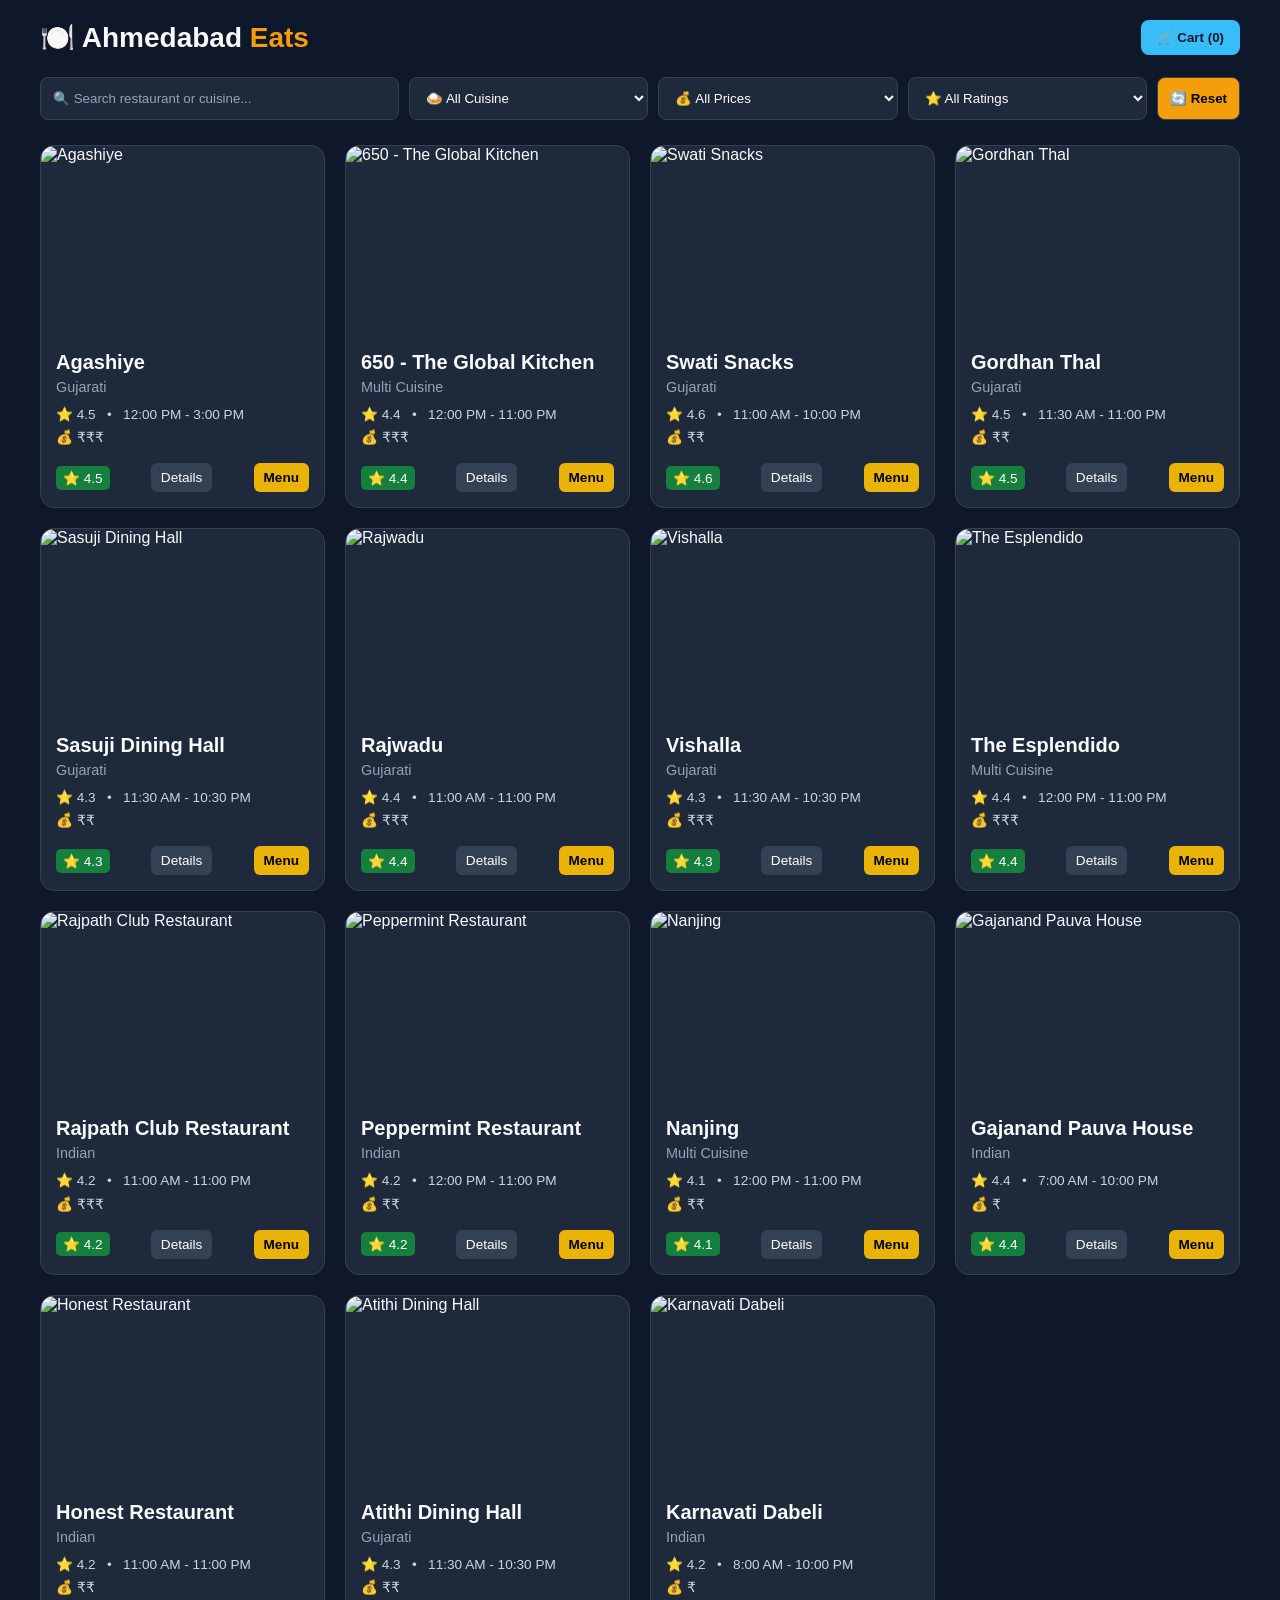
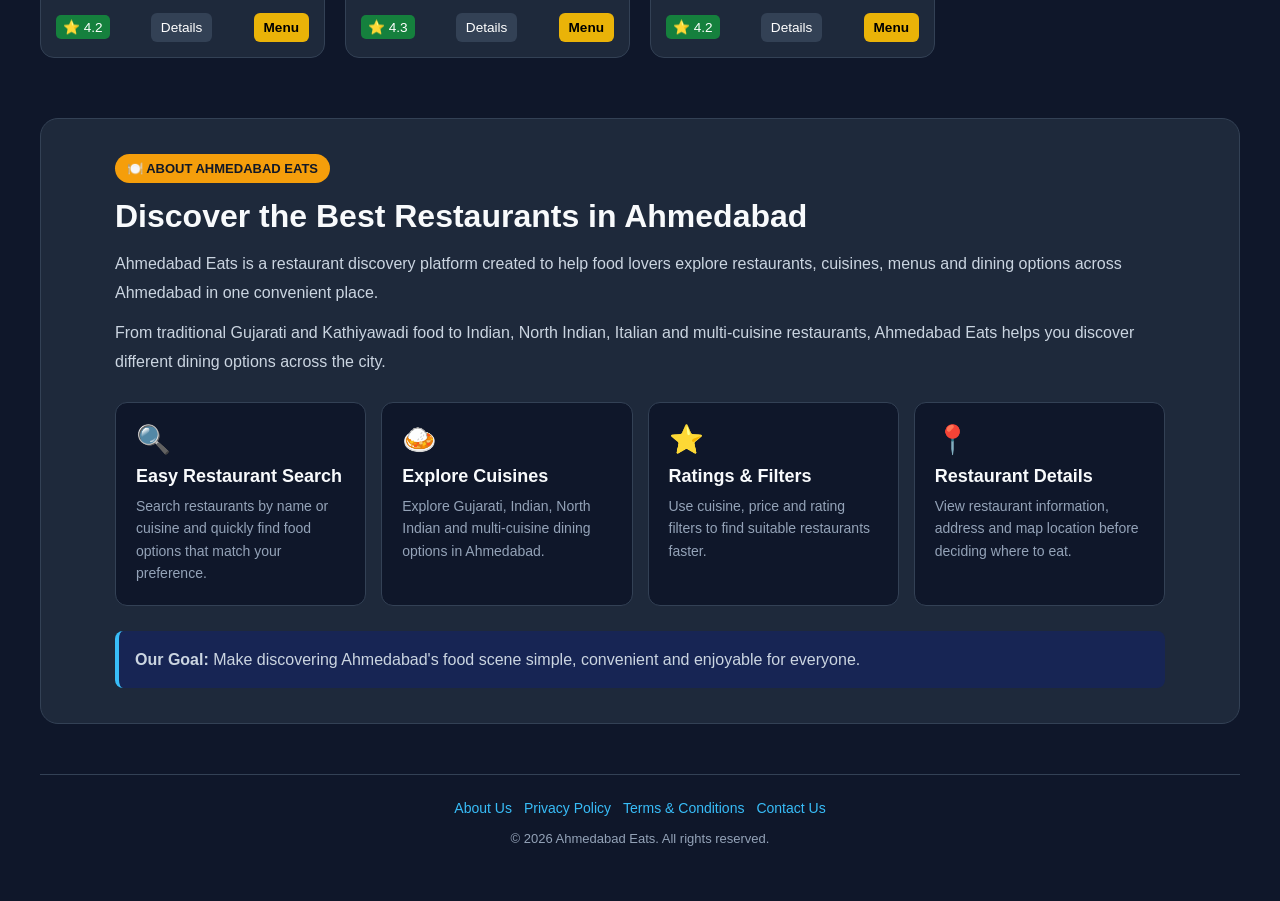
==== index.html @ 0b5f592f "Enhance footer styles and update filters in index.html Updated meta description tag and added footer" ====
<!DOCTYPE html>
<html lang="en">

<head>
<meta charset="UTF-8">
<meta name="viewport" content="width=device-width, initial-scale=1.0">

<title>Ahmedabad Eats - Best Restaurants in Ahmedabad</title>

<meta name="description"
content="Discover restaurants, cuisines, menus, ratings and dining places in Ahmedabad with Ahmedabad Eats.">

<style>

/* ==========================================
   GLOBAL
   ========================================== */

*{
  box-sizing:border-box;
  margin:0;
  padding:0;
  font-family:Arial,sans-serif;
}

body{
  background:#0f172a;
  color:#f8fafc;
  padding:20px;
  min-height:100vh;
}


/* ==========================================
   HEADER
   ========================================== */

header{
  max-width:1200px;
  margin:0 auto 22px;
  display:flex;
  justify-content:space-between;
  align-items:center;
  gap:15px;
}

.logo{
  font-size:28px;
  font-weight:bold;
}

.logo span{
  color:#f59e0b;
}

.cart-btn{
  background:#38bdf8;
  color:#0f172a;
  border:0;
  padding:10px 16px;
  border-radius:8px;
  cursor:pointer;
  font-weight:bold;
}


/* ==========================================
   FILTERS
   ========================================== */

.filters{
  max-width:1200px;
  margin:0 auto 25px;
  display:grid;
  grid-template-columns:1.5fr 1fr 1fr 1fr auto;
  gap:10px;
}

.filters input,
.filters select,
.filters button{
  padding:12px;
  border-radius:8px;
  border:1px solid #334155;
  background:#1e293b;
  color:#fff;
  outline:none;
}

.filters input::placeholder{
  color:#94a3b8;
}

.filters button{
  background:#f59e0b;
  color:#000;
  font-weight:bold;
  cursor:pointer;
}


/* ==========================================
   RESTAURANTS
   ========================================== */

#restaurant-list{
  max-width:1200px;
  margin:auto;
  display:grid;
  grid-template-columns:repeat(auto-fill,minmax(280px,1fr));
  gap:20px;
}

.card{
  background:#1e293b;
  border-radius:14px;
  overflow:hidden;
  border:1px solid #334155;
  transition:.25s;
}

.card:hover{
  transform:translateY(-4px);
  box-shadow:0 12px 25px rgba(0,0,0,.3);
}

.card img{
  width:100%;
  height:190px;
  object-fit:cover;
  display:block;
}

.card-info{
  padding:15px;
}

.card-info h2{
  margin-bottom:5px;
  font-size:20px;
}

.cuisine{
  color:#94a3b8;
  font-size:.9rem;
  margin:4px 0;
}

.details{
  color:#cbd5e1;
  font-size:.85rem;
  line-height:1.7;
  margin:8px 0 14px;
}

.card-bottom{
  display:flex;
  justify-content:space-between;
  align-items:center;
  gap:7px;
}

.rating{
  background:#15803d;
  color:#fff;
  padding:4px 7px;
  border-radius:5px;
  font-size:.85rem;
}

.btn-details,
.btn-menu{
  border:0;
  padding:7px 10px;
  border-radius:6px;
  cursor:pointer;
  font-size:.85rem;
}

.btn-details{
  background:#334155;
  color:#fff;
}

.btn-menu{
  background:#eab308;
  color:#000;
  font-weight:bold;
}


/* ==========================================
   ABOUT
   ========================================== */

.about-section{
  max-width:1200px;
  margin:60px auto 30px;
  padding:35px;
  background:#1e293b;
  border:1px solid #334155;
  border-radius:18px;
}

.about-content{
  max-width:1050px;
  margin:auto;
}

.about-badge{
  display:inline-block;
  background:#f59e0b;
  color:#111827;
  padding:7px 12px;
  border-radius:20px;
  font-size:13px;
  font-weight:bold;
  margin-bottom:15px;
}

.about-content h2{
  font-size:32px;
  margin-bottom:15px;
}

.about-content > p{
  color:#cbd5e1;
  line-height:1.8;
  margin-bottom:12px;
  font-size:16px;
}

.about-grid{
  display:grid;
  grid-template-columns:repeat(4,1fr);
  gap:15px;
  margin-top:25px;
}

.about-card{
  background:#0f172a;
  border:1px solid #334155;
  border-radius:12px;
  padding:20px;
}

.about-icon{
  font-size:28px;
  margin-bottom:10px;
}

.about-card h3{
  margin-bottom:8px;
  font-size:18px;
}

.about-card p{
  color:#94a3b8;
  font-size:14px;
  line-height:1.6;
}

.about-note{
  margin-top:25px;
  padding:16px;
  background:#172554;
  border-left:4px solid #38bdf8;
  border-radius:8px;
  color:#cbd5e1;
  line-height:1.6;
}


/* ==========================================
   FOOTER
   ========================================== */

.site-footer{
  max-width:1200px;
  margin:50px auto 10px;
  padding:25px 20px;
  text-align:center;
  border-top:1px solid #334155;
  color:#94a3b8;
}

.footer-links{
  display:flex;
  justify-content:center;
  flex-wrap:wrap;
  gap:12px;
  margin-bottom:15px;
}

.footer-links button{
  background:none;
  border:0;
  color:#38bdf8;
  cursor:pointer;
  font-size:14px;
}

.footer-links button:hover{
  color:#f59e0b;
  text-decoration:underline;
}

.site-footer p{
  font-size:13px;
}


/* ==========================================
   MODALS
   ========================================== */

.modal{
  display:none;
  position:fixed;
  inset:0;
  background:rgba(0,0,0,.75);
  justify-content:center;
  align-items:center;
  z-index:1000;
  padding:20px;
}

.modal-content{
  background:#1e293b;
  padding:20px;
  border-radius:12px;
  width:90%;
  max-width:520px;
  max-height:85vh;
  overflow-y:auto;
  position:relative;
  border:1px solid #334155;
}

.close-btn{
  position:absolute;
  top:10px;
  right:15px;
  background:none;
  border:0;
  color:#94a3b8;
  font-size:28px;
  cursor:pointer;
}

.menu-item{
  display:flex;
  justify-content:space-between;
  align-items:center;
  gap:10px;
  padding:12px 0;
  border-bottom:1px solid #334155;
}

.add-btn{
  background:#22c55e;
  border:0;
  color:#fff;
  padding:6px 12px;
  border-radius:5px;
  cursor:pointer;
}


/* ==========================================
   CART
   ========================================== */

.drawer{
  position:fixed;
  top:0;
  right:-350px;
  width:320px;
  height:100%;
  background:#1e293b;
  border-left:1px solid #334155;
  transition:.3s;
  padding:20px;
  display:flex;
  flex-direction:column;
  z-index:2000;
}

.drawer.active{
  right:0;
}

.cart-items{
  flex-grow:1;
  overflow-y:auto;
  margin:15px 0;
}

.cart-item-row{
  display:flex;
  justify-content:space-between;
  align-items:center;
  gap:10px;
  margin-bottom:10px;
  padding-bottom:10px;
  border-bottom:1px solid #334155;
}

.checkout-btn{
  background:#22c55e;
  color:#fff;
  border:0;
  padding:12px;
  width:100%;
  border-radius:8px;
  font-weight:bold;
  cursor:pointer;
}


/* ==========================================
   NO RESULTS
   ========================================== */

.no-results{
  grid-column:1/-1;
  text-align:center;
  padding:50px 20px;
  background:#1e293b;
  border-radius:14px;
  border:1px solid #334155;
}

.no-results h2{
  margin-bottom:8px;
}


/* ==========================================
   RESPONSIVE
   ========================================== */

@media(max-width:900px){

  .filters{
    grid-template-columns:1fr 1fr;
  }

  .about-grid{
    grid-template-columns:1fr 1fr;
  }

}

@media(max-width:600px){

  body{
    padding:12px;
  }

  header{
    align-items:flex-start;
  }

  .logo{
    font-size:22px;
  }

  .filters{
    grid-template-columns:1fr;
  }

  #restaurant-list{
    grid-template-columns:1fr;
  }

  .about-section{
    padding:22px 16px;
    margin-top:40px;
  }

  .about-grid{
    grid-template-columns:1fr;
  }

  .about-content h2{
    font-size:24px;
  }

  .drawer{
    width:90%;
  }

}

</style>
</head>


<body>


<!-- ==========================================
     HEADER
     ========================================== -->

<header>

  <div class="logo">
    🍽️ Ahmedabad <span>Eats</span>
  </div>

  <button class="cart-btn" onclick="toggleCart()">
    🛒 Cart (<span id="cart-count">0</span>)
  </button>

</header>


<!-- ==========================================
     SEARCH & FILTERS
     ========================================== -->

<div class="filters">

  <input
    id="search"
    type="text"
    placeholder="🔍 Search restaurant or cuisine..."
    oninput="applyFilters()"
  >

  <select id="cuisineFilter" onchange="applyFilters()">

    <option value="All">🍛 All Cuisine</option>
    <option value="Gujarati">Gujarati</option>
    <option value="Indian">Indian</option>
    <option value="North Indian">North Indian</option>
    <option value="Multi Cuisine">Multi Cuisine</option>

  </select>


  <select id="priceFilter" onchange="applyFilters()">

    <option value="All">💰 All Prices</option>
    <option value="₹">₹ Budget</option>
    <option value="₹₹">₹₹ Moderate</option>
    <option value="₹₹₹">₹₹₹ Premium</option>

  </select>


  <select id="ratingFilter" onchange="applyFilters()">

    <option value="All">⭐ All Ratings</option>
    <option value="4.5">4.5+ ⭐</option>
    <option value="4.0">4.0+ ⭐</option>
    <option value="3.5">3.5+ ⭐</option>

  </select>


  <button onclick="resetFilters()">
    🔄 Reset
  </button>

</div>


<!-- ==========================================
     RESTAURANT LIST
     ========================================== -->

<main id="restaurant-list"></main>


<!-- ==========================================
     ABOUT AHMEDABAD EATS
     ========================================== -->

<section class="about-section">

  <div class="about-content">

    <span class="about-badge">
      🍽️ ABOUT AHMEDABAD EATS
    </span>

    <h2>
      Discover the Best Restaurants in Ahmedabad
    </h2>

    <p>
      Ahmedabad Eats is a restaurant discovery platform created to help
      food lovers explore restaurants, cuisines, menus and dining options
      across Ahmedabad in one convenient place.
    </p>

    <p>
      From traditional Gujarati and Kathiyawadi food to Indian,
      North Indian, Italian and multi-cuisine restaurants, Ahmedabad Eats
      helps you discover different dining options across the city.
    </p>


    <div class="about-grid">

      <div class="about-card">
        <div class="about-icon">🔍</div>
        <h3>Easy Restaurant Search</h3>
        <p>
          Search restaurants by name or cuisine and quickly find
          food options that match your preference.
        </p>
      </div>


      <div class="about-card">
        <div class="about-icon">🍛</div>
        <h3>Explore Cuisines</h3>
        <p>
          Explore Gujarati, Indian, North Indian and multi-cuisine
          dining options in Ahmedabad.
        </p>
      </div>


      <div class="about-card">
        <div class="about-icon">⭐</div>
        <h3>Ratings & Filters</h3>
        <p>
          Use cuisine, price and rating filters to find suitable
          restaurants faster.
        </p>
      </div>


      <div class="about-card">
        <div class="about-icon">📍</div>
        <h3>Restaurant Details</h3>
        <p>
          View restaurant information, address and map location
          before deciding where to eat.
        </p>
      </div>

    </div>


    <div class="about-note">

      <strong>Our Goal:</strong>

      Make discovering Ahmedabad's food scene simple,
      convenient and enjoyable for everyone.

    </div>

  </div>

</section>


<!-- ==========================================
     FOOTER
     ========================================== -->

<footer class="site-footer">

  <div class="footer-links">

    <button onclick="openLegal('about')">
      About Us
    </button>

    <button onclick="openLegal('privacy')">
      Privacy Policy
    </button>

    <button onclick="openLegal('terms')">
      Terms & Conditions
    </button>

    <button onclick="openLegal('contact')">
      Contact Us
    </button>

  </div>

  <p>
    © 2026 Ahmedabad Eats. All rights reserved.
  </p>

</footer>


<!-- ==========================================
     LEGAL MODAL
     ========================================== -->

<div id="legal-modal" class="modal">

  <div class="modal-content">

    <button
      class="close-btn"
      onclick="closeLegal()"
    >
      &times;
    </button>

    <div id="legal-content"></div>

  </div>

</div>


<!-- ==========================================
     MENU MODAL
     ========================================== -->

<div id="menu-modal" class="modal">

  <div class="modal-content">

    <button
      class="close-btn"
      onclick="closeMenu()"
    >
      &times;
    </button>

    <h2 id="modal-rest-name">
      Menu
    </h2>

    <hr style="border-color:#334155;margin:12px 0">

    <div id="modal-menu-items"></div>

  </div>

</div>


<!-- ==========================================
     DETAILS MODAL
     ========================================== -->

<div id="details-modal" class="modal">

  <div class="modal-content">

    <button
      class="close-btn"
      onclick="closeDetails()"
    >
      &times;
    </button>

    <h2 id="detail-rest-name">
      Restaurant Details
    </h2>

    <p
      id="detail-rest-address"
      style="margin-top:12px;color:#cbd5e1"
    ></p>

    <p
      id="detail-rest-phone"
      style="margin:8px 0 15px;color:#cbd5e1"
    ></p>

    <iframe
      id="detail-rest-map"
      width="100%"
      height="200"
      style="border:0;border-radius:8px"
      loading="lazy"
    ></iframe>

  </div>

</div>


<!-- ==========================================
     CART DRAWER
     ========================================== -->

<div id="cart-drawer" class="drawer">

  <div
    style="
      display:flex;
      justify-content:space-between;
      align-items:center
    "
  >

    <h2>Your Cart</h2>

    <button
      class="close-btn"
      style="position:static"
      onclick="toggleCart()"
    >
      &times;
    </button>

  </div>


  <div id="cart-items" class="cart-items">

    <p>
      Your cart is empty.
    </p>

  </div>


  <div
    style="
      margin-bottom:15px;
      font-size:1.1rem
    "
  >

    <strong>
      Total: ₹<span id="cart-total">0</span>
    </strong>

  </div>


  <button
    class="checkout-btn"
    onclick="checkout()"
  >
    Checkout
  </button>

</div>


<script>


// ==========================================
// RESTAURANT DATA
// ==========================================

const restaurants = [

{
  id:1,
  name:"Agashiye",
  cuisine:"Gujarati",
  rating:4.5,
  time:"12:00 PM - 3:00 PM",
  price:"₹₹₹",
  address:"The House of MG, Ahmedabad, Gujarat",
  phone:"",
  image:"https://images.unsplash.com/photo-1601050690597-df0568f70950?auto=format&fit=crop&w=900&q=80",
  menu:[
    ["Gujarati Thali",450],
    ["Khaman",120],
    ["Fafda Jalebi",150],
    ["Shrikhand",120]
  ]
},

{
  id:2,
  name:"650 - The Global Kitchen",
  cuisine:"Multi Cuisine",
  rating:4.4,
  time:"12:00 PM - 11:00 PM",
  price:"₹₹₹",
  address:"Ahmedabad, Gujarat",
  phone:"",
  image:"https://images.unsplash.com/photo-1515003197210-e0cd71810b5f?auto=format&fit=crop&w=900&q=80",
  menu:[
    ["Paneer Tikka",280],
    ["Pasta",320],
    ["Pizza",350],
    ["Brownie",180]
  ]
},

{
  id:3,
  name:"Swati Snacks",
  cuisine:"Gujarati",
  rating:4.6,
  time:"11:00 AM - 10:00 PM",
  price:"₹₹",
  address:"Ahmedabad, Gujarat",
  phone:"",
  image:"https://images.unsplash.com/photo-1601050690117-94f5f6fa8bd7?auto=format&fit=crop&w=900&q=80",
  menu:[
    ["Panki",160],
    ["Handvo",180],
    ["Pav Bhaji",220],
    ["Shrikhand",120]
  ]
},

{
  id:4,
  name:"Gordhan Thal",
  cuisine:"Gujarati",
  rating:4.5,
  time:"11:30 AM - 11:00 PM",
  price:"₹₹",
  address:"Ahmedabad, Gujarat",
  phone:"",
  image:"https://images.unsplash.com/photo-1546833999-b9f581a1996d?auto=format&fit=crop&w=900&q=80",
  menu:[
    ["Gujarati Thali",350],
    ["Dal Dhokli",180],
    ["Kadhi",150],
    ["Basundi",160]
  ]
},

{
  id:5,
  name:"Sasuji Dining Hall",
  cuisine:"Gujarati",
  rating:4.3,
  time:"11:30 AM - 10:30 PM",
  price:"₹₹",
  address:"Ahmedabad, Gujarat",
  phone:"",
  image:"https://images.unsplash.com/photo-1601050690597-df0568f70950?auto=format&fit=crop&w=900&q=80",
  menu:[
    ["Gujarati Thali",300],
    ["Khichdi",160],
    ["Farsan",120],
    ["Sweet Dish",100]
  ]
},

{
  id:6,
  name:"Rajwadu",
  cuisine:"Gujarati",
  rating:4.4,
  time:"11:00 AM - 11:00 PM",
  price:"₹₹₹",
  address:"Ahmedabad, Gujarat",
  phone:"",
  image:"https://images.unsplash.com/photo-1547592180-85f173990554?auto=format&fit=crop&w=900&q=80",
  menu:[
    ["Royal Gujarati Thali",450],
    ["Kathiyawadi Thali",400],
    ["Bajra Rotla",160],
    ["Chaas",70]
  ]
},

{
  id:7,
  name:"Vishalla",
  cuisine:"Gujarati",
  rating:4.3,
  time:"11:30 AM - 10:30 PM",
  price:"₹₹₹",
  address:"Ahmedabad, Gujarat",
  phone:"",
  image:"https://images.unsplash.com/photo-1601050690117-94f5f6fa8bd7?auto=format&fit=crop&w=900&q=80",
  menu:[
    ["Traditional Thali",400],
    ["Rotla",120],
    ["Sev Tameta",180],
    ["Chaas",70]
  ]
},

{
  id:8,
  name:"The Esplendido",
  cuisine:"Multi Cuisine",
  rating:4.4,
  time:"12:00 PM - 11:00 PM",
  price:"₹₹₹",
  address:"Ahmedabad, Gujarat",
  phone:"",
  image:"https://images.unsplash.com/photo-1517248135467-4c7edcad34c4?auto=format&fit=crop&w=900&q=80",
  menu:[
    ["Paneer Tikka",300],
    ["Biryani",350],
    ["Pasta",320],
    ["Dessert",180]
  ]
},

{
  id:9,
  name:"Rajpath Club Restaurant",
  cuisine:"Indian",
  rating:4.2,
  time:"11:00 AM - 11:00 PM",
  price:"₹₹₹",
  address:"Ahmedabad, Gujarat",
  phone:"",
  image:"https://images.unsplash.com/photo-1552566626-52f8b828add9?auto=format&fit=crop&w=900&q=80",
  menu:[
    ["Butter Paneer",280],
    ["Veg Biryani",260],
    ["Tandoori Roti",45],
    ["Dal Makhani",220]
  ]
},

{
  id:10,
  name:"Peppermint Restaurant",
  cuisine:"Indian",
  rating:4.2,
  time:"12:00 PM - 11:00 PM",
  price:"₹₹",
  address:"Ahmedabad, Gujarat",
  phone:"",
  image:"https://images.unsplash.com/photo-1517248135467-4c7edcad34c4?auto=format&fit=crop&w=900&q=80",
  menu:[
    ["Paneer Butter Masala",280],
    ["Veg Biryani",250],
    ["Naan",60],
    ["Lassi",100]
  ]
},

{
  id:11,
  name:"Nanjing",
  cuisine:"Multi Cuisine",
  rating:4.1,
  time:"12:00 PM - 11:00 PM",
  price:"₹₹",
  address:"Ahmedabad, Gujarat",
  phone:"",
  image:"https://images.unsplash.com/photo-1552566626-52f8b828add9?auto=format&fit=crop&w=900&q=80",
  menu:[
    ["Noodles",220],
    ["Manchurian",230],
    ["Fried Rice",220],
    ["Spring Rolls",180]
  ]
},

{
  id:12,
  name:"Gajanand Pauva House",
  cuisine:"Indian",
  rating:4.4,
  time:"7:00 AM - 10:00 PM",
  price:"₹",
  address:"Ahmedabad, Gujarat",
  phone:"",
  image:"https://images.unsplash.com/photo-1601050690117-94f5f6fa8bd7?auto=format&fit=crop&w=900&q=80",
  menu:[
    ["Poha",60],
    ["Masala Poha",80],
    ["Tea",30],
    ["Jalebi",70]
  ]
},

{
  id:13,
  name:"Honest Restaurant",
  cuisine:"Indian",
  rating:4.2,
  time:"11:00 AM - 11:00 PM",
  price:"₹₹",
  address:"Ahmedabad, Gujarat",
  phone:"",
  image:"https://images.unsplash.com/photo-1601050690597-df0568f70950?auto=format&fit=crop&w=900&q=80",
  menu:[
    ["Pav Bhaji",180],
    ["Pulav",220],
    ["Masala Dosa",170],
    ["Pizza",280]
  ]
},

{
  id:14,
  name:"Atithi Dining Hall",
  cuisine:"Gujarati",
  rating:4.3,
  time:"11:30 AM - 10:30 PM",
  price:"₹₹",
  address:"Ahmedabad, Gujarat",
  phone:"",
  image:"https://images.unsplash.com/photo-1547592180-85f173990554?auto=format&fit=crop&w=900&q=80",
  menu:[
    ["Gujarati Thali",320],
    ["Dal Dhokli",170],
    ["Farsan",120],
    ["Shrikhand",120]
  ]
},

{
  id:15,
  name:"Karnavati Dabeli",
  cuisine:"Indian",
  rating:4.2,
  time:"8:00 AM - 10:00 PM",
  price:"₹",
  address:"Ahmedabad, Gujarat",
  phone:"",
  image:"https://images.unsplash.com/photo-1601050690117-94f5f6fa8bd7?auto=format&fit=crop&w=900&q=80",
  menu:[
    ["Dabeli",50],
    ["Cheese Dabeli",80],
    ["Vada Pav",60],
    ["Cold Drink",50]
  ]
}

];


let cart=[];


// ==========================================
// DISPLAY RESTAURANTS
// ==========================================

function displayRestaurants(data){

  const list=document.getElementById("restaurant-list");

  list.innerHTML="";

  if(!data.length){

    list.innerHTML=`
      <div class="no-results">
        <h2>😔 No restaurant found</h2>
        <p>Try changing your search or filters.</p>
      </div>
    `;

    return;
  }

  data.forEach(rest=>{

    const card=document.createElement("div");

    card.className="card";

    card.innerHTML=`

      <img
        src="${rest.image}"
        alt="${rest.name}"
        loading="lazy"
      >

      <div class="card-info">

        <h2>${rest.name}</h2>

        <div class="cuisine">
          ${rest.cuisine}
        </div>

        <div class="details">

          ⭐ ${rest.rating}
          &nbsp; • &nbsp;
          ${rest.time}

          <br>

          💰 ${rest.price}

        </div>

        <div class="card-bottom">

          <span class="rating">
            ⭐ ${rest.rating}
          </span>

          <button
            class="btn-details"
            onclick="showDetails(${rest.id})"
          >
            Details
          </button>

          <button
            class="btn-menu"
            onclick="showMenu(${rest.id})"
          >
            Menu
          </button>

        </div>

      </div>
    `;

    list.appendChild(card);

  });

}


// ==========================================
// FILTERS
// ==========================================

function applyFilters(){

  const search=
    document.getElementById("search")
    .value
    .toLowerCase()
    .trim();

  const cuisine=
    document.getElementById("cuisineFilter").value;

  const price=
    document.getElementById("priceFilter").value;

  const rating=
    document.getElementById("ratingFilter").value;

  const minRating=
    rating==="All"
      ? 0
      : parseFloat(rating);

  const filtered=restaurants.filter(r=>{

    const searchMatch=
      !search ||
      r.name.toLowerCase().includes(search) ||
      r.cuisine.toLowerCase().includes(search);

    const cuisineMatch=
      cuisine==="All" ||
      r.cuisine===cuisine;

    const priceMatch=
      price==="All" ||
      r.price===price;

    const ratingMatch=
      r.rating>=minRating;

    return(
      searchMatch &&
      cuisineMatch &&
      priceMatch &&
      ratingMatch
    );

  });

  displayRestaurants(filtered);

}


// ==========================================
// RESET
// ==========================================

function resetFilters(){

  document.getElementById("search").value="";
  document.getElementById("cuisineFilter").value="All";
  document.getElementById("priceFilter").value="All";
  document.getElementById("ratingFilter").value="All";

  displayRestaurants(restaurants);

}


// ==========================================
// MENU
// ==========================================

function showMenu(id){

  const r=restaurants.find(x=>x.id===id);

  if(!r)return;

  document.getElementById("modal-rest-name").textContent=
    r.name+" Menu";

  const box=document.getElementById("modal-menu-items");

  box.innerHTML="";

  r.menu.forEach(([name,price])=>{

    const row=document.createElement("div");

    row.className="menu-item";

    row.innerHTML=`

      <div>

        <strong>${name}</strong>

        <br>

        <span style="color:#94a3b8">
          ₹${price}
        </span>

      </div>

      <button
        class="add-btn"
        onclick='addToCart(
          ${JSON.stringify(r.name)},
          ${JSON.stringify(name)},
          ${price}
        )'
      >
        + Add
      </button>

    `;

    box.appendChild(row);

  });

  document.getElementById("menu-modal").style.display="flex";

}


function closeMenu(){

  document.getElementById("menu-modal").style.display="none";

}


// ==========================================
// DETAILS
// ==========================================

function showDetails(id){

  const r=restaurants.find(x=>x.id===id);

  if(!r)return;

  document.getElementById("detail-rest-name").textContent=r.name;

  document.getElementById("detail-rest-address").textContent=
    "📍 "+r.address;

  document.getElementById("detail-rest-phone").textContent=
    r.phone
      ? "📞 "+r.phone
      : "📞 Contact details coming soon";

  document.getElementById("detail-rest-map").src=
    "https://www.google.com/maps?q="+
    encodeURIComponent(r.name+", Ahmedabad")+
    "&output=embed";

  document.getElementById("details-modal").style.display="flex";

}


function closeDetails(){

  document.getElementById("details-modal").style.display="none";

}


// ==========================================
// CART
// ==========================================

function addToCart(restaurant,item,price){

  cart.push({
    restaurant,
    item,
    price
  });

  updateCart();

}


function updateCart(){

  document.getElementById("cart-count").textContent=cart.length;

  const box=document.getElementById("cart-items");

  if(!cart.length){

    box.innerHTML="<p>Your cart is empty.</p>";

    document.getElementById("cart-total").textContent="0";

    return;
  }

  box.innerHTML="";

  let total=0;

  cart.forEach((x,i)=>{

    total+=x.price;

    const row=document.createElement("div");

    row.className="cart-item-row";

    row.innerHTML=`

      <div>

        <strong>${x.item}</strong>

        <br>

        <small>${x.restaurant}</small>

        <br>

        ₹${x.price}

      </div>

      <button
        onclick="removeFromCart(${i})"
        style="
          background:#ef4444;
          border:0;
          color:#fff;
          padding:5px 8px;
          border-radius:5px;
          cursor:pointer;
        "
      >
        X
      </button>

    `;

    box.appendChild(row);

  });

  document.getElementById("cart-total").textContent=total;

}


function removeFromCart(i){

  cart.splice(i,1);

  updateCart();

}


function toggleCart(){

  document.getElementById("cart-drawer")
    .classList.toggle("active");

}


function checkout(){

  if(!cart.length){

    alert("Your cart is empty.");

    return;
  }

  alert(
    "Checkout system is ready for payment/order integration."
  );

}


// ==========================================
// LEGAL PAGES
// ==========================================

function openLegal(type){

  const content=
    document.getElementById("legal-content");


  if(type==="about"){

    content.innerHTML=`

      <h2>About Ahmedabad Eats</h2>

      <p style="margin-top:15px;line-height:1.8;color:#cbd5e1">

        Ahmedabad Eats is a restaurant discovery platform
        created to help food lovers explore restaurants,
        cuisines, menus and dining options across Ahmedabad.

      </p>

      <p style="margin-top:12px;line-height:1.8;color:#cbd5e1">

        Our goal is to make discovering Ahmedabad's food scene
        simple, convenient and enjoyable.

      </p>

    `;

  }


  else if(type==="privacy"){

    content.innerHTML=`

      <h2>Privacy Policy</h2>

      <p style="margin-top:15px;line-height:1.8;color:#cbd5e1">

        Ahmedabad Eats respects your privacy. This website may
        collect limited information necessary to operate,
        maintain and improve the website.

      </p>

      <p style="margin-top:12px;line-height:1.8;color:#cbd5e1">

        We may use cookies and similar technologies to understand
        website usage and improve the user experience.

      </p>

      <p style="margin-top:12px;line-height:1.8;color:#cbd5e1">

        If advertising services are used on this website,
        third-party providers may use cookies or similar
        technologies in accordance with their own policies.

      </p>

      <p style="margin-top:12px;line-height:1.8;color:#cbd5e1">

        If you contact us by email or phone, the information
        you provide may be used only to respond to your request.

      </p>

      <p style="margin-top:12px;line-height:1.8;color:#cbd5e1">

        Contact:
        bhaylugohil376@gmail.com

      </p>

    `;

  }


  else if(type==="terms"){

    content.innerHTML=`

      <h2>Terms & Conditions</h2>

      <p style="margin-top:15px;line-height:1.8;color:#cbd5e1">

        Ahmedabad Eats provides restaurant information for
        general informational and discovery purposes.

      </p>

      <p style="margin-top:12px;line-height:1.8;color:#cbd5e1">

        Restaurant information, prices, menus, ratings,
        addresses and opening hours may change.

      </p>

      <p style="margin-top:12px;line-height:1.8;color:#cbd5e1">

        Users should verify important information directly
        with the restaurant before visiting or placing an order.

      </p>

      <p style="margin-top:12px;line-height:1.8;color:#cbd5e1">

        Ahmedabad Eats is not responsible for changes made by
        restaurants or third-party services.

      </p>

    `;

  }


  else if(type==="contact"){

    content.innerHTML=`

      <h2>Contact Us</h2>

      <p style="margin-top:15px;line-height:1.8;color:#cbd5e1">

        For questions, corrections, restaurant information
        or other enquiries, contact Ahmedabad Eats.

      </p>

      <p style="margin-top:15px;line-height:1.8;color:#cbd5e1">

        📧 Email:
        <a
          href="mailto:bhaylugohil376@gmail.com"
          style="color:#38bdf8"
        >
          bhaylugohil376@gmail.com
        </a>

      </p>

      <p style="margin-top:12px;line-height:1.8;color:#cbd5e1">

        📞 Phone:
        <a
          href="tel:7043636973"
          style="color:#38bdf8"
        >
          7043636973
        </a>

      </p>

    `;

  }


  document.getElementById("legal-modal").style.display="flex";

}


function closeLegal(){

  document.getElementById("legal-modal").style.display="none";

}


// ==========================================
// CLOSE MODALS
// ==========================================

window.onclick=function(e){

  if(
    e.target===
    document.getElementById("menu-modal")
  ){

    closeMenu();

  }


  if(
    e.target===
    document.getElementById("details-modal")
  ){

    closeDetails();

  }


  if(
    e.target===
    document.getElementById("legal-modal")
  ){

    closeLegal();

  }

};


// ==========================================
// START WEBSITE
// ==========================================

displayRestaurants(restaurants);

updateCart();


</script>

</body>
</html>
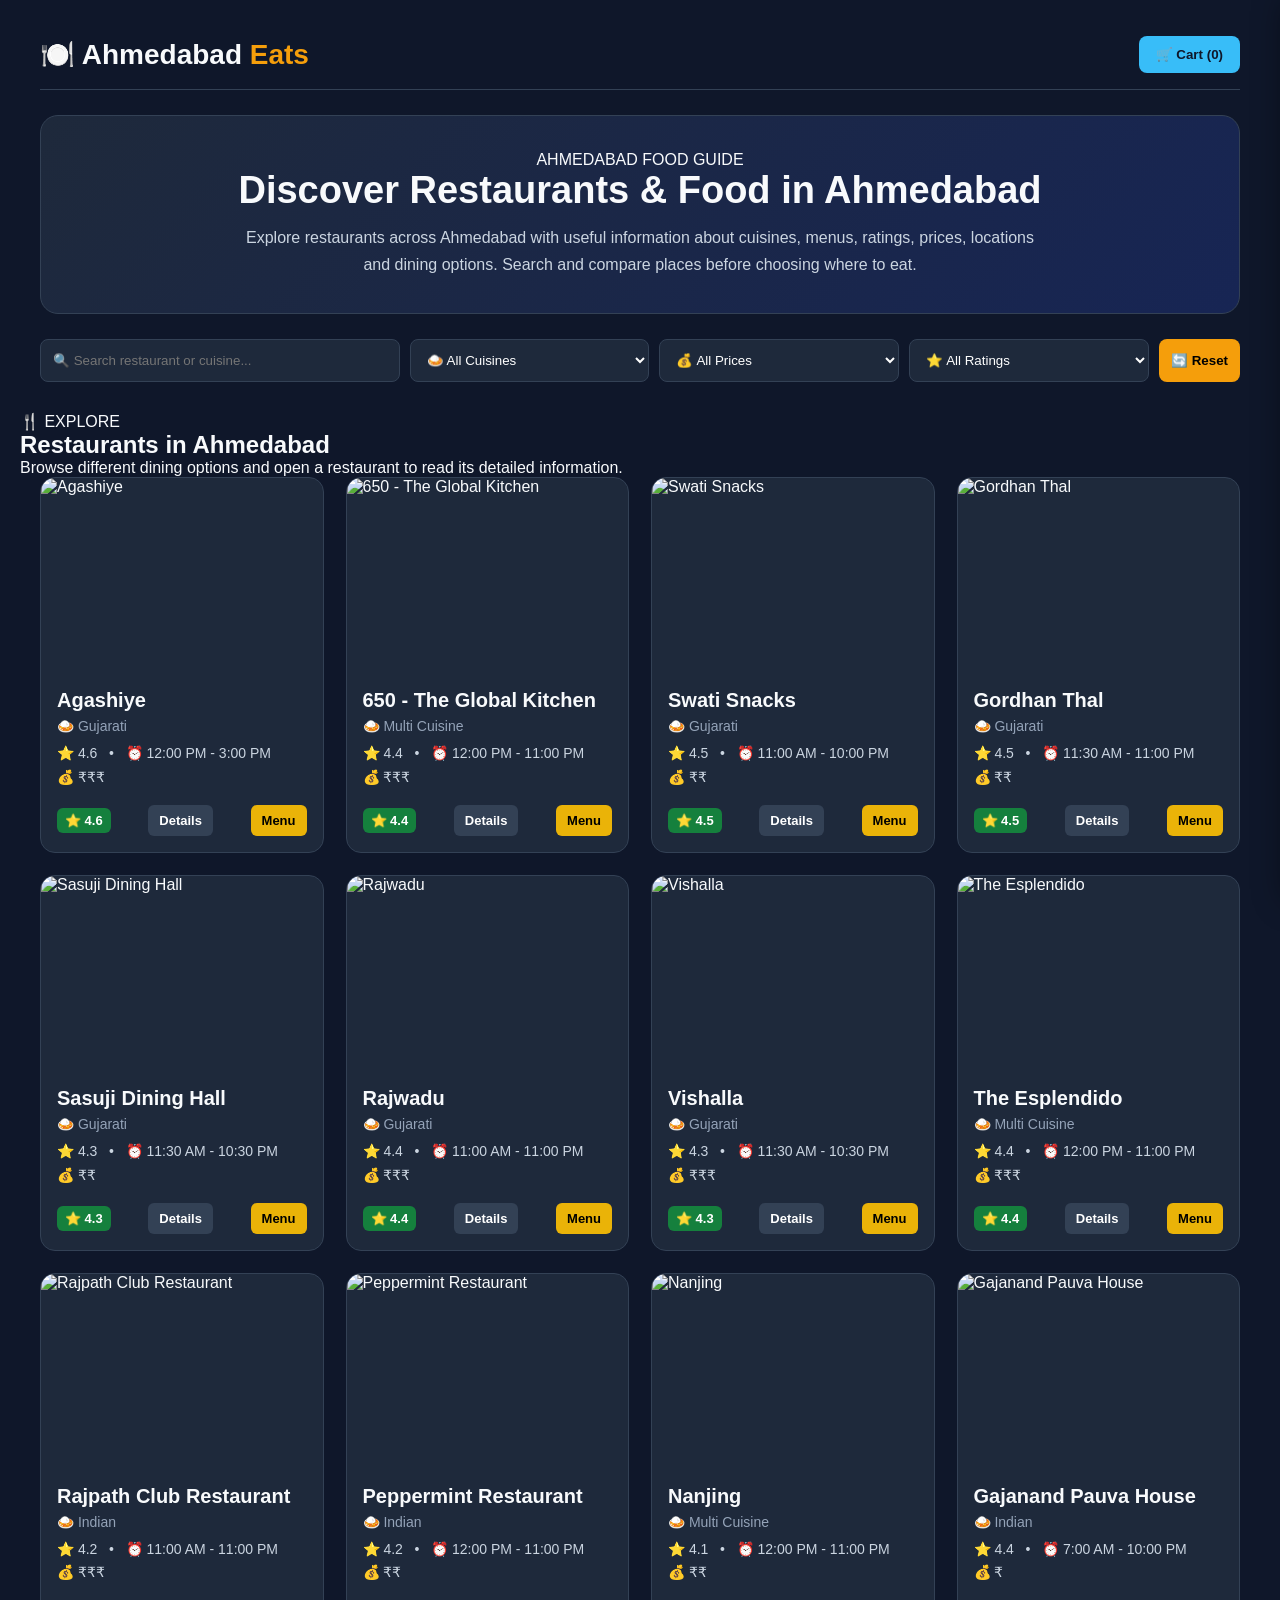
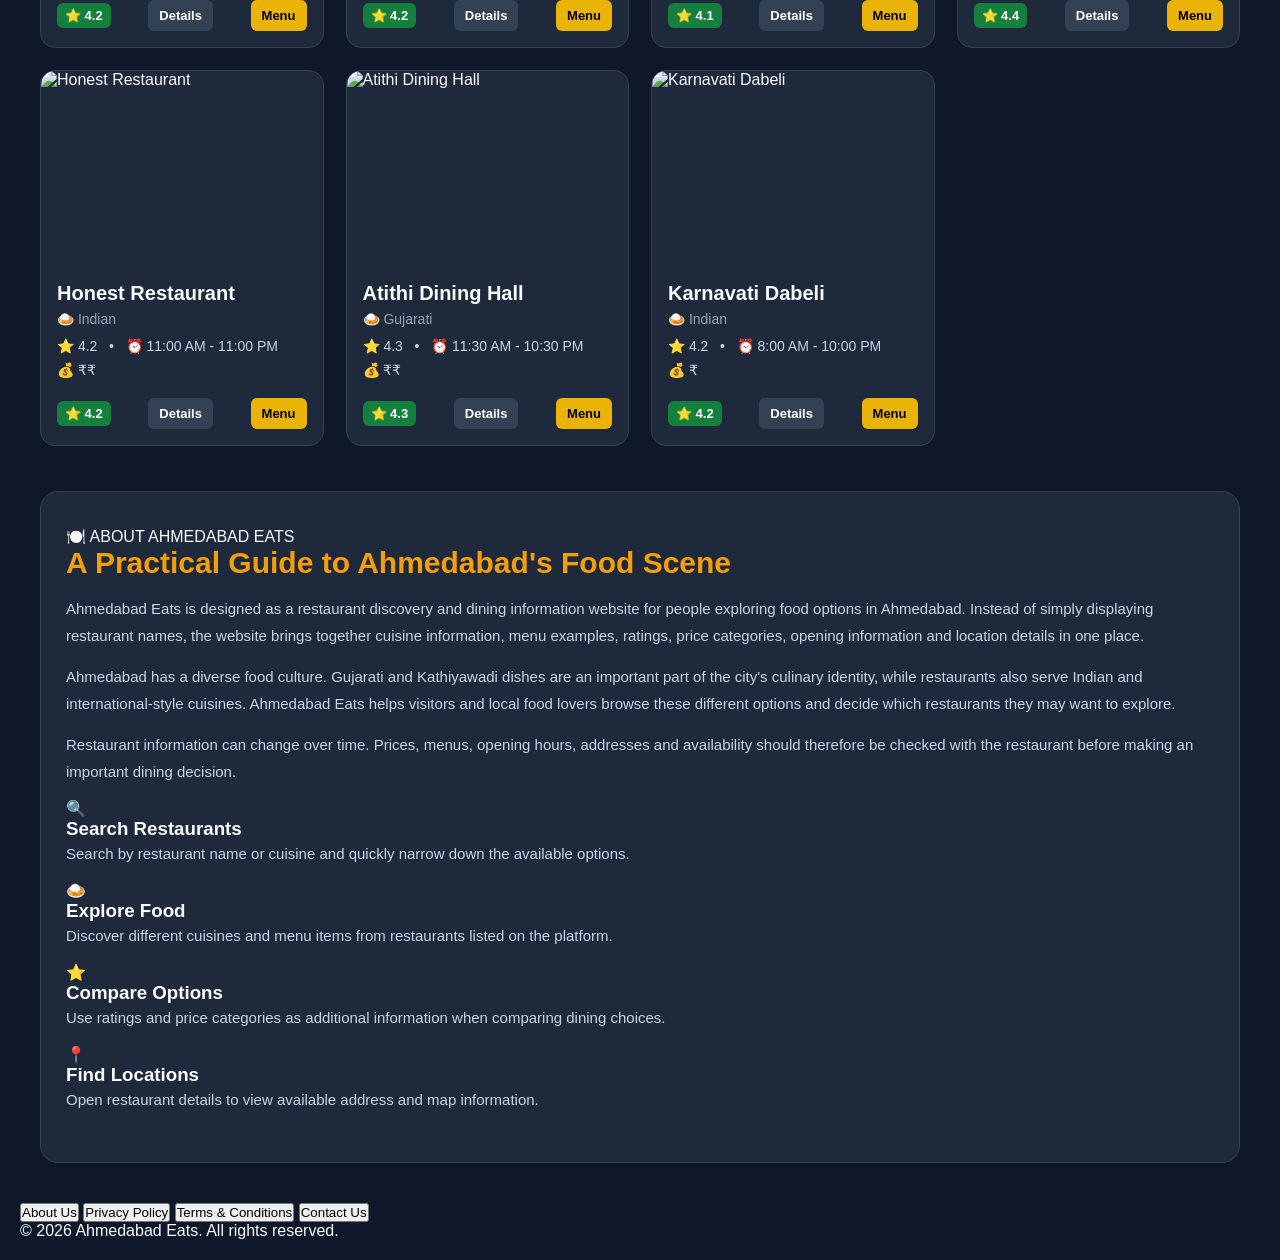
==== commit 0866de80: "Update print statement from 'Hello' to 'Goodbye' Signed-off-by: bhaylugohil376-lab <bhaylugohil376@g" ====
--- a/index.html
+++ b/index.html
@@ -1,511 +1,24 @@
 <!DOCTYPE html>
 <html lang="en">
-
 <head>
-<meta charset="UTF-8">
-<meta name="viewport" content="width=device-width, initial-scale=1.0">
-
-<title>Ahmedabad Eats - Best Restaurants in Ahmedabad</title>
-
-<meta name="description"
-content="Discover restaurants, cuisines, menus, ratings and dining places in Ahmedabad with Ahmedabad Eats.">
-
-<style>
-
-/* ==========================================
-   GLOBAL
-   ========================================== */
-
-*{
-  box-sizing:border-box;
-  margin:0;
-  padding:0;
-  font-family:Arial,sans-serif;
-}
-
-body{
-  background:#0f172a;
-  color:#f8fafc;
-  padding:20px;
-  min-height:100vh;
-}
-
-
-/* ==========================================
-   HEADER
-   ========================================== */
-
-header{
-  max-width:1200px;
-  margin:0 auto 22px;
-  display:flex;
-  justify-content:space-between;
-  align-items:center;
-  gap:15px;
-}
-
-.logo{
-  font-size:28px;
-  font-weight:bold;
-}
-
-.logo span{
-  color:#f59e0b;
-}
-
-.cart-btn{
-  background:#38bdf8;
-  color:#0f172a;
-  border:0;
-  padding:10px 16px;
-  border-radius:8px;
-  cursor:pointer;
-  font-weight:bold;
-}
-
-
-/* ==========================================
-   FILTERS
-   ========================================== */
-
-.filters{
-  max-width:1200px;
-  margin:0 auto 25px;
-  display:grid;
-  grid-template-columns:1.5fr 1fr 1fr 1fr auto;
-  gap:10px;
-}
-
-.filters input,
-.filters select,
-.filters button{
-  padding:12px;
-  border-radius:8px;
-  border:1px solid #334155;
-  background:#1e293b;
-  color:#fff;
-  outline:none;
-}
-
-.filters input::placeholder{
-  color:#94a3b8;
-}
-
-.filters button{
-  background:#f59e0b;
-  color:#000;
-  font-weight:bold;
-  cursor:pointer;
-}
-
-
-/* ==========================================
-   RESTAURANTS
-   ========================================== */
-
-#restaurant-list{
-  max-width:1200px;
-  margin:auto;
-  display:grid;
-  grid-template-columns:repeat(auto-fill,minmax(280px,1fr));
-  gap:20px;
-}
-
-.card{
-  background:#1e293b;
-  border-radius:14px;
-  overflow:hidden;
-  border:1px solid #334155;
-  transition:.25s;
-}
-
-.card:hover{
-  transform:translateY(-4px);
-  box-shadow:0 12px 25px rgba(0,0,0,.3);
-}
-
-.card img{
-  width:100%;
-  height:190px;
-  object-fit:cover;
-  display:block;
-}
-
-.card-info{
-  padding:15px;
-}
-
-.card-info h2{
-  margin-bottom:5px;
-  font-size:20px;
-}
-
-.cuisine{
-  color:#94a3b8;
-  font-size:.9rem;
-  margin:4px 0;
-}
-
-.details{
-  color:#cbd5e1;
-  font-size:.85rem;
-  line-height:1.7;
-  margin:8px 0 14px;
-}
-
-.card-bottom{
-  display:flex;
-  justify-content:space-between;
-  align-items:center;
-  gap:7px;
-}
-
-.rating{
-  background:#15803d;
-  color:#fff;
-  padding:4px 7px;
-  border-radius:5px;
-  font-size:.85rem;
-}
-
-.btn-details,
-.btn-menu{
-  border:0;
-  padding:7px 10px;
-  border-radius:6px;
-  cursor:pointer;
-  font-size:.85rem;
-}
-
-.btn-details{
-  background:#334155;
-  color:#fff;
-}
-
-.btn-menu{
-  background:#eab308;
-  color:#000;
-  font-weight:bold;
-}
-
-
-/* ==========================================
-   ABOUT
-   ========================================== */
-
-.about-section{
-  max-width:1200px;
-  margin:60px auto 30px;
-  padding:35px;
-  background:#1e293b;
-  border:1px solid #334155;
-  border-radius:18px;
-}
-
-.about-content{
-  max-width:1050px;
-  margin:auto;
-}
-
-.about-badge{
-  display:inline-block;
-  background:#f59e0b;
-  color:#111827;
-  padding:7px 12px;
-  border-radius:20px;
-  font-size:13px;
-  font-weight:bold;
-  margin-bottom:15px;
-}
-
-.about-content h2{
-  font-size:32px;
-  margin-bottom:15px;
-}
-
-.about-content > p{
-  color:#cbd5e1;
-  line-height:1.8;
-  margin-bottom:12px;
-  font-size:16px;
-}
-
-.about-grid{
-  display:grid;
-  grid-template-columns:repeat(4,1fr);
-  gap:15px;
-  margin-top:25px;
-}
-
-.about-card{
-  background:#0f172a;
-  border:1px solid #334155;
-  border-radius:12px;
-  padding:20px;
-}
-
-.about-icon{
-  font-size:28px;
-  margin-bottom:10px;
-}
-
-.about-card h3{
-  margin-bottom:8px;
-  font-size:18px;
-}
-
-.about-card p{
-  color:#94a3b8;
-  font-size:14px;
-  line-height:1.6;
-}
-
-.about-note{
-  margin-top:25px;
-  padding:16px;
-  background:#172554;
-  border-left:4px solid #38bdf8;
-  border-radius:8px;
-  color:#cbd5e1;
-  line-height:1.6;
-}
-
-
-/* ==========================================
-   FOOTER
-   ========================================== */
-
-.site-footer{
-  max-width:1200px;
-  margin:50px auto 10px;
-  padding:25px 20px;
-  text-align:center;
-  border-top:1px solid #334155;
-  color:#94a3b8;
-}
-
-.footer-links{
-  display:flex;
-  justify-content:center;
-  flex-wrap:wrap;
-  gap:12px;
-  margin-bottom:15px;
-}
-
-.footer-links button{
-  background:none;
-  border:0;
-  color:#38bdf8;
-  cursor:pointer;
-  font-size:14px;
-}
-
-.footer-links button:hover{
-  color:#f59e0b;
-  text-decoration:underline;
-}
-
-.site-footer p{
-  font-size:13px;
-}
-
-
-/* ==========================================
-   MODALS
-   ========================================== */
-
-.modal{
-  display:none;
-  position:fixed;
-  inset:0;
-  background:rgba(0,0,0,.75);
-  justify-content:center;
-  align-items:center;
-  z-index:1000;
-  padding:20px;
-}
-
-.modal-content{
-  background:#1e293b;
-  padding:20px;
-  border-radius:12px;
-  width:90%;
-  max-width:520px;
-  max-height:85vh;
-  overflow-y:auto;
-  position:relative;
-  border:1px solid #334155;
-}
-
-.close-btn{
-  position:absolute;
-  top:10px;
-  right:15px;
-  background:none;
-  border:0;
-  color:#94a3b8;
-  font-size:28px;
-  cursor:pointer;
-}
-
-.menu-item{
-  display:flex;
-  justify-content:space-between;
-  align-items:center;
-  gap:10px;
-  padding:12px 0;
-  border-bottom:1px solid #334155;
-}
-
-.add-btn{
-  background:#22c55e;
-  border:0;
-  color:#fff;
-  padding:6px 12px;
-  border-radius:5px;
-  cursor:pointer;
-}
-
-
-/* ==========================================
-   CART
-   ========================================== */
-
-.drawer{
-  position:fixed;
-  top:0;
-  right:-350px;
-  width:320px;
-  height:100%;
-  background:#1e293b;
-  border-left:1px solid #334155;
-  transition:.3s;
-  padding:20px;
-  display:flex;
-  flex-direction:column;
-  z-index:2000;
-}
-
-.drawer.active{
-  right:0;
-}
-
-.cart-items{
-  flex-grow:1;
-  overflow-y:auto;
-  margin:15px 0;
-}
-
-.cart-item-row{
-  display:flex;
-  justify-content:space-between;
-  align-items:center;
-  gap:10px;
-  margin-bottom:10px;
-  padding-bottom:10px;
-  border-bottom:1px solid #334155;
-}
-
-.checkout-btn{
-  background:#22c55e;
-  color:#fff;
-  border:0;
-  padding:12px;
-  width:100%;
-  border-radius:8px;
-  font-weight:bold;
-  cursor:pointer;
-}
-
-
-/* ==========================================
-   NO RESULTS
-   ========================================== */
-
-.no-results{
-  grid-column:1/-1;
-  text-align:center;
-  padding:50px 20px;
-  background:#1e293b;
-  border-radius:14px;
-  border:1px solid #334155;
-}
-
-.no-results h2{
-  margin-bottom:8px;
-}
-
-
-/* ==========================================
-   RESPONSIVE
-   ========================================== */
-
-@media(max-width:900px){
-
-  .filters{
-    grid-template-columns:1fr 1fr;
-  }
-
-  .about-grid{
-    grid-template-columns:1fr 1fr;
-  }
-
-}
-
-@media(max-width:600px){
-
-  body{
-    padding:12px;
-  }
-
-  header{
-    align-items:flex-start;
-  }
-
-  .logo{
-    font-size:22px;
-  }
-
-  .filters{
-    grid-template-columns:1fr;
-  }
-
-  #restaurant-list{
-    grid-template-columns:1fr;
-  }
-
-  .about-section{
-    padding:22px 16px;
-    margin-top:40px;
-  }
-
-  .about-grid{
-    grid-template-columns:1fr;
-  }
-
-  .about-content h2{
-    font-size:24px;
-  }
-
-  .drawer{
-    width:90%;
-  }
-
-}
-
-</style>
+  <meta charset="UTF-8">
+  <meta name="viewport" content="width=device-width, initial-scale=1.0">
+
+  <title>Ahmedabad Eats | Restaurants, Food & Dining Guide</title>
+
+  <meta
+    name="description"
+    content="Explore Ahmedabad restaurants, Gujarati food, Indian cuisine, menus, ratings, locations and useful dining information with Ahmedabad Eats."
+  >
+
+  <meta name="robots" content="index, follow">
+
+  <link rel="stylesheet" href="style.css">
 </head>
 
-
 <body>
 
-
-<!-- ==========================================
-     HEADER
-     ========================================== -->
-
-<header>
-
+<header class="site-header">
   <div class="logo">
     🍽️ Ahmedabad <span>Eats</span>
   </div>
@@ -513,199 +26,303 @@
   <button class="cart-btn" onclick="toggleCart()">
     🛒 Cart (<span id="cart-count">0</span>)
   </button>
-
 </header>
 
 
-<!-- ==========================================
-     SEARCH & FILTERS
-     ========================================== -->
-
-<div class="filters">
-
-  <input
-    id="search"
-    type="text"
-    placeholder="🔍 Search restaurant or cuisine..."
-    oninput="applyFilters()"
-  >
-
-  <select id="cuisineFilter" onchange="applyFilters()">
-
-    <option value="All">🍛 All Cuisine</option>
-    <option value="Gujarati">Gujarati</option>
-    <option value="Indian">Indian</option>
-    <option value="North Indian">North Indian</option>
-    <option value="Multi Cuisine">Multi Cuisine</option>
-
-  </select>
-
-
-  <select id="priceFilter" onchange="applyFilters()">
-
-    <option value="All">💰 All Prices</option>
-    <option value="₹">₹ Budget</option>
-    <option value="₹₹">₹₹ Moderate</option>
-    <option value="₹₹₹">₹₹₹ Premium</option>
-
-  </select>
-
-
-  <select id="ratingFilter" onchange="applyFilters()">
-
-    <option value="All">⭐ All Ratings</option>
-    <option value="4.5">4.5+ ⭐</option>
-    <option value="4.0">4.0+ ⭐</option>
-    <option value="3.5">3.5+ ⭐</option>
-
-  </select>
-
-
-  <button onclick="resetFilters()">
-    🔄 Reset
-  </button>
+<main>
+
+  <!-- HERO -->
+
+  <section class="hero">
+    <div class="hero-content">
+      <span class="hero-badge">AHMEDABAD FOOD GUIDE</span>
+
+      <h1>
+        Discover Restaurants & Food in Ahmedabad
+      </h1>
+
+      <p>
+        Explore restaurants across Ahmedabad with useful information
+        about cuisines, menus, ratings, prices, locations and dining
+        options. Search and compare places before choosing where to eat.
+      </p>
+    </div>
+  </section>
+
+
+  <!-- SEARCH -->
+
+  <section class="search-section">
+
+    <div class="filters">
+
+      <input
+        id="search"
+        type="search"
+        placeholder="🔍 Search restaurant or cuisine..."
+        oninput="applyFilters()"
+      >
+
+      <select
+        id="cuisineFilter"
+        onchange="applyFilters()"
+      >
+        <option value="All">🍛 All Cuisines</option>
+        <option value="Gujarati">Gujarati</option>
+        <option value="Indian">Indian</option>
+        <option value="Multi Cuisine">Multi Cuisine</option>
+      </select>
+
+      <select
+        id="priceFilter"
+        onchange="applyFilters()"
+      >
+        <option value="All">💰 All Prices</option>
+        <option value="₹">₹ Budget</option>
+        <option value="₹₹">₹₹ Moderate</option>
+        <option value="₹₹₹">₹₹₹ Premium</option>
+      </select>
+
+      <select
+        id="ratingFilter"
+        onchange="applyFilters()"
+      >
+        <option value="All">⭐ All Ratings</option>
+        <option value="4.5">4.5+ ⭐</option>
+        <option value="4.0">4.0+ ⭐</option>
+        <option value="3.5">3.5+ ⭐</option>
+      </select>
+
+      <button onclick="resetFilters()">
+        🔄 Reset
+      </button>
+
+    </div>
+
+  </section>
+
+
+  <!-- RESTAURANTS -->
+
+  <section class="restaurant-section">
+
+    <div class="section-heading">
+      <span>🍴 EXPLORE</span>
+
+      <h2>
+        Restaurants in Ahmedabad
+      </h2>
+
+      <p>
+        Browse different dining options and open a restaurant
+        to read its detailed information.
+      </p>
+    </div>
+
+    <div id="restaurant-list"></div>
+
+  </section>
+
+
+  <!-- ABOUT -->
+
+  <section class="about-section">
+
+    <div class="about-content">
+
+      <span class="about-badge">
+        🍽️ ABOUT AHMEDABAD EATS
+      </span>
+
+      <h2>
+        A Practical Guide to Ahmedabad's Food Scene
+      </h2>
+
+      <p>
+        Ahmedabad Eats is designed as a restaurant discovery and
+        dining information website for people exploring food options
+        in Ahmedabad. Instead of simply displaying restaurant names,
+        the website brings together cuisine information, menu examples,
+        ratings, price categories, opening information and location
+        details in one place.
+      </p>
+
+      <p>
+        Ahmedabad has a diverse food culture. Gujarati and Kathiyawadi
+        dishes are an important part of the city's culinary identity,
+        while restaurants also serve Indian and international-style
+        cuisines. Ahmedabad Eats helps visitors and local food lovers
+        browse these different options and decide which restaurants
+        they may want to explore.
+      </p>
+
+      <p>
+        Restaurant information can change over time. Prices, menus,
+        opening hours, addresses and availability should therefore be
+        checked with the restaurant before making an important dining
+        decision.
+      </p>
+
+
+      <div class="about-grid">
+
+        <article class="about-card">
+          <div class="about-icon">🔍</div>
+
+          <h3>Search Restaurants</h3>
+
+          <p>
+            Search by restaurant name or cuisine and quickly narrow
+            down the available options.
+          </p>
+        </article>
+
+
+        <article class="about-card">
+          <div class="about-icon">🍛</div>
+
+          <h3>Explore Food</h3>
+
+          <p>
+            Discover different cuisines and menu items from restaurants
+            listed on the platform.
+          </p>
+        </article>
+
+
+        <article class="about-card">
+          <div class="about-icon">⭐</div>
+
+          <h3>Compare Options</h3>
+
+          <p>
+            Use ratings and price categories as additional information
+            when comparing dining choices.
+          </p>
+        </article>
+
+
+        <article class="about-card">
+          <div class="about-icon">📍</div>
+
+          <h3>Find Locations</h3>
+
+          <p>
+            Open restaurant details to view available address and
+            map information.
+          </p>
+        </article>
+
+      </div>
+
+    </div>
+
+  </section>
+
+</main>
+
+
+<!-- MENU MODAL -->
+
+<div
+  id="menu-modal"
+  class="modal"
+  aria-hidden="true"
+>
+
+  <div class="modal-content">
+
+    <button
+      class="close-btn"
+      onclick="closeMenu()"
+      aria-label="Close menu"
+    >
+      &times;
+    </button>
+
+    <h2 id="modal-rest-name">
+      Restaurant Menu
+    </h2>
+
+    <div class="modal-divider"></div>
+
+    <div id="modal-menu-items"></div>
+
+  </div>
 
 </div>
 
 
-<!-- ==========================================
-     RESTAURANT LIST
-     ========================================== -->
-
-<main id="restaurant-list"></main>
-
-
-<!-- ==========================================
-     ABOUT AHMEDABAD EATS
-     ========================================== -->
-
-<section class="about-section">
-
-  <div class="about-content">
-
-    <span class="about-badge">
-      🍽️ ABOUT AHMEDABAD EATS
-    </span>
-
-    <h2>
-      Discover the Best Restaurants in Ahmedabad
+<!-- RESTAURANT DETAILS MODAL -->
+
+<div
+  id="details-modal"
+  class="modal"
+  aria-hidden="true"
+>
+
+  <div class="modal-content details-content">
+
+    <button
+      class="close-btn"
+      onclick="closeDetails()"
+      aria-label="Close details"
+    >
+      &times;
+    </button>
+
+    <h2 id="detail-rest-name">
+      Restaurant Details
     </h2>
 
-    <p>
-      Ahmedabad Eats is a restaurant discovery platform created to help
-      food lovers explore restaurants, cuisines, menus and dining options
-      across Ahmedabad in one convenient place.
-    </p>
-
-    <p>
-      From traditional Gujarati and Kathiyawadi food to Indian,
-      North Indian, Italian and multi-cuisine restaurants, Ahmedabad Eats
-      helps you discover different dining options across the city.
-    </p>
-
-
-    <div class="about-grid">
-
-      <div class="about-card">
-        <div class="about-icon">🔍</div>
-        <h3>Easy Restaurant Search</h3>
-        <p>
-          Search restaurants by name or cuisine and quickly find
-          food options that match your preference.
-        </p>
-      </div>
-
-
-      <div class="about-card">
-        <div class="about-icon">🍛</div>
-        <h3>Explore Cuisines</h3>
-        <p>
-          Explore Gujarati, Indian, North Indian and multi-cuisine
-          dining options in Ahmedabad.
-        </p>
-      </div>
-
-
-      <div class="about-card">
-        <div class="about-icon">⭐</div>
-        <h3>Ratings & Filters</h3>
-        <p>
-          Use cuisine, price and rating filters to find suitable
-          restaurants faster.
-        </p>
-      </div>
-
-
-      <div class="about-card">
-        <div class="about-icon">📍</div>
-        <h3>Restaurant Details</h3>
-        <p>
-          View restaurant information, address and map location
-          before deciding where to eat.
-        </p>
-      </div>
+    <div id="detail-rest-description"></div>
+
+    <div class="detail-box">
+
+      <p id="detail-rest-cuisine"></p>
+
+      <p id="detail-rest-rating"></p>
+
+      <p id="detail-rest-price"></p>
+
+      <p id="detail-rest-time"></p>
+
+      <p id="detail-rest-address"></p>
+
+      <p id="detail-rest-phone"></p>
 
     </div>
 
-
-    <div class="about-note">
-
-      <strong>Our Goal:</strong>
-
-      Make discovering Ahmedabad's food scene simple,
-      convenient and enjoyable for everyone.
-
-    </div>
-
-  </div>
-
-</section>
-
-
-<!-- ==========================================
-     FOOTER
-     ========================================== -->
-
-<footer class="site-footer">
-
-  <div class="footer-links">
-
-    <button onclick="openLegal('about')">
-      About Us
-    </button>
-
-    <button onclick="openLegal('privacy')">
-      Privacy Policy
-    </button>
-
-    <button onclick="openLegal('terms')">
-      Terms & Conditions
-    </button>
-
-    <button onclick="openLegal('contact')">
-      Contact Us
-    </button>
-
-  </div>
-
-  <p>
-    © 2026 Ahmedabad Eats. All rights reserved.
-  </p>
-
-</footer>
-
-
-<!-- ==========================================
-     LEGAL MODAL
-     ========================================== -->
-
-<div id="legal-modal" class="modal">
+    <h3>📍 Location</h3>
+
+    <iframe
+      id="detail-rest-map"
+      title="Restaurant location"
+      width="100%"
+      height="250"
+      loading="lazy"
+      referrerpolicy="no-referrer-when-downgrade"
+    ></iframe>
+
+  </div>
+
+</div>
+
+
+<!-- LEGAL MODAL -->
+
+<div
+  id="legal-modal"
+  class="modal"
+  aria-hidden="true"
+>
 
   <div class="modal-content">
 
     <button
       class="close-btn"
       onclick="closeLegal()"
+      aria-label="Close"
     >
       &times;
     </button>
@@ -717,125 +334,39 @@
 </div>
 
 
-<!-- ==========================================
-     MENU MODAL
-     ========================================== -->
-
-<div id="menu-modal" class="modal">
-
-  <div class="modal-content">
+<!-- CART -->
+
+<aside
+  id="cart-drawer"
+  class="drawer"
+>
+
+  <div class="drawer-header">
+
+    <h2>🛒 Your Cart</h2>
 
     <button
       class="close-btn"
-      onclick="closeMenu()"
+      onclick="toggleCart()"
+      aria-label="Close cart"
     >
       &times;
     </button>
 
-    <h2 id="modal-rest-name">
-      Menu
-    </h2>
-
-    <hr style="border-color:#334155;margin:12px 0">
-
-    <div id="modal-menu-items"></div>
-
-  </div>
-
-</div>
-
-
-<!-- ==========================================
-     DETAILS MODAL
-     ========================================== -->
-
-<div id="details-modal" class="modal">
-
-  <div class="modal-content">
-
-    <button
-      class="close-btn"
-      onclick="closeDetails()"
-    >
-      &times;
-    </button>
-
-    <h2 id="detail-rest-name">
-      Restaurant Details
-    </h2>
-
-    <p
-      id="detail-rest-address"
-      style="margin-top:12px;color:#cbd5e1"
-    ></p>
-
-    <p
-      id="detail-rest-phone"
-      style="margin:8px 0 15px;color:#cbd5e1"
-    ></p>
-
-    <iframe
-      id="detail-rest-map"
-      width="100%"
-      height="200"
-      style="border:0;border-radius:8px"
-      loading="lazy"
-    ></iframe>
-
-  </div>
-
-</div>
-
-
-<!-- ==========================================
-     CART DRAWER
-     ========================================== -->
-
-<div id="cart-drawer" class="drawer">
+  </div>
 
   <div
-    style="
-      display:flex;
-      justify-content:space-between;
-      align-items:center
-    "
+    id="cart-items"
+    class="cart-items"
   >
-
-    <h2>Your Cart</h2>
-
-    <button
-      class="close-btn"
-      style="position:static"
-      onclick="toggleCart()"
-    >
-      &times;
-    </button>
-
-  </div>
-
-
-  <div id="cart-items" class="cart-items">
-
-    <p>
-      Your cart is empty.
-    </p>
-
-  </div>
-
-
-  <div
-    style="
-      margin-bottom:15px;
-      font-size:1.1rem
-    "
-  >
-
+    <p>Your cart is empty.</p>
+  </div>
+
+  <div class="cart-total">
     <strong>
       Total: ₹<span id="cart-total">0</span>
     </strong>
-
-  </div>
-
+  </div>
 
   <button
     class="checkout-btn"
@@ -844,902 +375,41 @@
     Checkout
   </button>
 
-</div>
-
-
-<script>
-
-
-// ==========================================
-// RESTAURANT DATA
-// ==========================================
-
-const restaurants = [
-
-{
-  id:1,
-  name:"Agashiye",
-  cuisine:"Gujarati",
-  rating:4.5,
-  time:"12:00 PM - 3:00 PM",
-  price:"₹₹₹",
-  address:"The House of MG, Ahmedabad, Gujarat",
-  phone:"",
-  image:"https://images.unsplash.com/photo-1601050690597-df0568f70950?auto=format&fit=crop&w=900&q=80",
-  menu:[
-    ["Gujarati Thali",450],
-    ["Khaman",120],
-    ["Fafda Jalebi",150],
-    ["Shrikhand",120]
-  ]
-},
-
-{
-  id:2,
-  name:"650 - The Global Kitchen",
-  cuisine:"Multi Cuisine",
-  rating:4.4,
-  time:"12:00 PM - 11:00 PM",
-  price:"₹₹₹",
-  address:"Ahmedabad, Gujarat",
-  phone:"",
-  image:"https://images.unsplash.com/photo-1515003197210-e0cd71810b5f?auto=format&fit=crop&w=900&q=80",
-  menu:[
-    ["Paneer Tikka",280],
-    ["Pasta",320],
-    ["Pizza",350],
-    ["Brownie",180]
-  ]
-},
-
-{
-  id:3,
-  name:"Swati Snacks",
-  cuisine:"Gujarati",
-  rating:4.6,
-  time:"11:00 AM - 10:00 PM",
-  price:"₹₹",
-  address:"Ahmedabad, Gujarat",
-  phone:"",
-  image:"https://images.unsplash.com/photo-1601050690117-94f5f6fa8bd7?auto=format&fit=crop&w=900&q=80",
-  menu:[
-    ["Panki",160],
-    ["Handvo",180],
-    ["Pav Bhaji",220],
-    ["Shrikhand",120]
-  ]
-},
-
-{
-  id:4,
-  name:"Gordhan Thal",
-  cuisine:"Gujarati",
-  rating:4.5,
-  time:"11:30 AM - 11:00 PM",
-  price:"₹₹",
-  address:"Ahmedabad, Gujarat",
-  phone:"",
-  image:"https://images.unsplash.com/photo-1546833999-b9f581a1996d?auto=format&fit=crop&w=900&q=80",
-  menu:[
-    ["Gujarati Thali",350],
-    ["Dal Dhokli",180],
-    ["Kadhi",150],
-    ["Basundi",160]
-  ]
-},
-
-{
-  id:5,
-  name:"Sasuji Dining Hall",
-  cuisine:"Gujarati",
-  rating:4.3,
-  time:"11:30 AM - 10:30 PM",
-  price:"₹₹",
-  address:"Ahmedabad, Gujarat",
-  phone:"",
-  image:"https://images.unsplash.com/photo-1601050690597-df0568f70950?auto=format&fit=crop&w=900&q=80",
-  menu:[
-    ["Gujarati Thali",300],
-    ["Khichdi",160],
-    ["Farsan",120],
-    ["Sweet Dish",100]
-  ]
-},
-
-{
-  id:6,
-  name:"Rajwadu",
-  cuisine:"Gujarati",
-  rating:4.4,
-  time:"11:00 AM - 11:00 PM",
-  price:"₹₹₹",
-  address:"Ahmedabad, Gujarat",
-  phone:"",
-  image:"https://images.unsplash.com/photo-1547592180-85f173990554?auto=format&fit=crop&w=900&q=80",
-  menu:[
-    ["Royal Gujarati Thali",450],
-    ["Kathiyawadi Thali",400],
-    ["Bajra Rotla",160],
-    ["Chaas",70]
-  ]
-},
-
-{
-  id:7,
-  name:"Vishalla",
-  cuisine:"Gujarati",
-  rating:4.3,
-  time:"11:30 AM - 10:30 PM",
-  price:"₹₹₹",
-  address:"Ahmedabad, Gujarat",
-  phone:"",
-  image:"https://images.unsplash.com/photo-1601050690117-94f5f6fa8bd7?auto=format&fit=crop&w=900&q=80",
-  menu:[
-    ["Traditional Thali",400],
-    ["Rotla",120],
-    ["Sev Tameta",180],
-    ["Chaas",70]
-  ]
-},
-
-{
-  id:8,
-  name:"The Esplendido",
-  cuisine:"Multi Cuisine",
-  rating:4.4,
-  time:"12:00 PM - 11:00 PM",
-  price:"₹₹₹",
-  address:"Ahmedabad, Gujarat",
-  phone:"",
-  image:"https://images.unsplash.com/photo-1517248135467-4c7edcad34c4?auto=format&fit=crop&w=900&q=80",
-  menu:[
-    ["Paneer Tikka",300],
-    ["Biryani",350],
-    ["Pasta",320],
-    ["Dessert",180]
-  ]
-},
-
-{
-  id:9,
-  name:"Rajpath Club Restaurant",
-  cuisine:"Indian",
-  rating:4.2,
-  time:"11:00 AM - 11:00 PM",
-  price:"₹₹₹",
-  address:"Ahmedabad, Gujarat",
-  phone:"",
-  image:"https://images.unsplash.com/photo-1552566626-52f8b828add9?auto=format&fit=crop&w=900&q=80",
-  menu:[
-    ["Butter Paneer",280],
-    ["Veg Biryani",260],
-    ["Tandoori Roti",45],
-    ["Dal Makhani",220]
-  ]
-},
-
-{
-  id:10,
-  name:"Peppermint Restaurant",
-  cuisine:"Indian",
-  rating:4.2,
-  time:"12:00 PM - 11:00 PM",
-  price:"₹₹",
-  address:"Ahmedabad, Gujarat",
-  phone:"",
-  image:"https://images.unsplash.com/photo-1517248135467-4c7edcad34c4?auto=format&fit=crop&w=900&q=80",
-  menu:[
-    ["Paneer Butter Masala",280],
-    ["Veg Biryani",250],
-    ["Naan",60],
-    ["Lassi",100]
-  ]
-},
-
-{
-  id:11,
-  name:"Nanjing",
-  cuisine:"Multi Cuisine",
-  rating:4.1,
-  time:"12:00 PM - 11:00 PM",
-  price:"₹₹",
-  address:"Ahmedabad, Gujarat",
-  phone:"",
-  image:"https://images.unsplash.com/photo-1552566626-52f8b828add9?auto=format&fit=crop&w=900&q=80",
-  menu:[
-    ["Noodles",220],
-    ["Manchurian",230],
-    ["Fried Rice",220],
-    ["Spring Rolls",180]
-  ]
-},
-
-{
-  id:12,
-  name:"Gajanand Pauva House",
-  cuisine:"Indian",
-  rating:4.4,
-  time:"7:00 AM - 10:00 PM",
-  price:"₹",
-  address:"Ahmedabad, Gujarat",
-  phone:"",
-  image:"https://images.unsplash.com/photo-1601050690117-94f5f6fa8bd7?auto=format&fit=crop&w=900&q=80",
-  menu:[
-    ["Poha",60],
-    ["Masala Poha",80],
-    ["Tea",30],
-    ["Jalebi",70]
-  ]
-},
-
-{
-  id:13,
-  name:"Honest Restaurant",
-  cuisine:"Indian",
-  rating:4.2,
-  time:"11:00 AM - 11:00 PM",
-  price:"₹₹",
-  address:"Ahmedabad, Gujarat",
-  phone:"",
-  image:"https://images.unsplash.com/photo-1601050690597-df0568f70950?auto=format&fit=crop&w=900&q=80",
-  menu:[
-    ["Pav Bhaji",180],
-    ["Pulav",220],
-    ["Masala Dosa",170],
-    ["Pizza",280]
-  ]
-},
-
-{
-  id:14,
-  name:"Atithi Dining Hall",
-  cuisine:"Gujarati",
-  rating:4.3,
-  time:"11:30 AM - 10:30 PM",
-  price:"₹₹",
-  address:"Ahmedabad, Gujarat",
-  phone:"",
-  image:"https://images.unsplash.com/photo-1547592180-85f173990554?auto=format&fit=crop&w=900&q=80",
-  menu:[
-    ["Gujarati Thali",320],
-    ["Dal Dhokli",170],
-    ["Farsan",120],
-    ["Shrikhand",120]
-  ]
-},
-
-{
-  id:15,
-  name:"Karnavati Dabeli",
-  cuisine:"Indian",
-  rating:4.2,
-  time:"8:00 AM - 10:00 PM",
-  price:"₹",
-  address:"Ahmedabad, Gujarat",
-  phone:"",
-  image:"https://images.unsplash.com/photo-1601050690117-94f5f6fa8bd7?auto=format&fit=crop&w=900&q=80",
-  menu:[
-    ["Dabeli",50],
-    ["Cheese Dabeli",80],
-    ["Vada Pav",60],
-    ["Cold Drink",50]
-  ]
-}
-
-];
-
-
-let cart=[];
-
-
-// ==========================================
-// DISPLAY RESTAURANTS
-// ==========================================
-
-function displayRestaurants(data){
-
-  const list=document.getElementById("restaurant-list");
-
-  list.innerHTML="";
-
-  if(!data.length){
-
-    list.innerHTML=`
-      <div class="no-results">
-        <h2>😔 No restaurant found</h2>
-        <p>Try changing your search or filters.</p>
-      </div>
-    `;
-
-    return;
-  }
-
-  data.forEach(rest=>{
-
-    const card=document.createElement("div");
-
-    card.className="card";
-
-    card.innerHTML=`
-
-      <img
-        src="${rest.image}"
-        alt="${rest.name}"
-        loading="lazy"
-      >
-
-      <div class="card-info">
-
-        <h2>${rest.name}</h2>
-
-        <div class="cuisine">
-          ${rest.cuisine}
-        </div>
-
-        <div class="details">
-
-          ⭐ ${rest.rating}
-          &nbsp; • &nbsp;
-          ${rest.time}
-
-          <br>
-
-          💰 ${rest.price}
-
-        </div>
-
-        <div class="card-bottom">
-
-          <span class="rating">
-            ⭐ ${rest.rating}
-          </span>
-
-          <button
-            class="btn-details"
-            onclick="showDetails(${rest.id})"
-          >
-            Details
-          </button>
-
-          <button
-            class="btn-menu"
-            onclick="showMenu(${rest.id})"
-          >
-            Menu
-          </button>
-
-        </div>
-
-      </div>
-    `;
-
-    list.appendChild(card);
-
-  });
-
-}
-
-
-// ==========================================
-// FILTERS
-// ==========================================
-
-function applyFilters(){
-
-  const search=
-    document.getElementById("search")
-    .value
-    .toLowerCase()
-    .trim();
-
-  const cuisine=
-    document.getElementById("cuisineFilter").value;
-
-  const price=
-    document.getElementById("priceFilter").value;
-
-  const rating=
-    document.getElementById("ratingFilter").value;
-
-  const minRating=
-    rating==="All"
-      ? 0
-      : parseFloat(rating);
-
-  const filtered=restaurants.filter(r=>{
-
-    const searchMatch=
-      !search ||
-      r.name.toLowerCase().includes(search) ||
-      r.cuisine.toLowerCase().includes(search);
-
-    const cuisineMatch=
-      cuisine==="All" ||
-      r.cuisine===cuisine;
-
-    const priceMatch=
-      price==="All" ||
-      r.price===price;
-
-    const ratingMatch=
-      r.rating>=minRating;
-
-    return(
-      searchMatch &&
-      cuisineMatch &&
-      priceMatch &&
-      ratingMatch
-    );
-
-  });
-
-  displayRestaurants(filtered);
-
-}
-
-
-// ==========================================
-// RESET
-// ==========================================
-
-function resetFilters(){
-
-  document.getElementById("search").value="";
-  document.getElementById("cuisineFilter").value="All";
-  document.getElementById("priceFilter").value="All";
-  document.getElementById("ratingFilter").value="All";
-
-  displayRestaurants(restaurants);
-
-}
-
-
-// ==========================================
-// MENU
-// ==========================================
-
-function showMenu(id){
-
-  const r=restaurants.find(x=>x.id===id);
-
-  if(!r)return;
-
-  document.getElementById("modal-rest-name").textContent=
-    r.name+" Menu";
-
-  const box=document.getElementById("modal-menu-items");
-
-  box.innerHTML="";
-
-  r.menu.forEach(([name,price])=>{
-
-    const row=document.createElement("div");
-
-    row.className="menu-item";
-
-    row.innerHTML=`
-
-      <div>
-
-        <strong>${name}</strong>
-
-        <br>
-
-        <span style="color:#94a3b8">
-          ₹${price}
-        </span>
-
-      </div>
-
-      <button
-        class="add-btn"
-        onclick='addToCart(
-          ${JSON.stringify(r.name)},
-          ${JSON.stringify(name)},
-          ${price}
-        )'
-      >
-        + Add
-      </button>
-
-    `;
-
-    box.appendChild(row);
-
-  });
-
-  document.getElementById("menu-modal").style.display="flex";
-
-}
-
-
-function closeMenu(){
-
-  document.getElementById("menu-modal").style.display="none";
-
-}
-
-
-// ==========================================
-// DETAILS
-// ==========================================
-
-function showDetails(id){
-
-  const r=restaurants.find(x=>x.id===id);
-
-  if(!r)return;
-
-  document.getElementById("detail-rest-name").textContent=r.name;
-
-  document.getElementById("detail-rest-address").textContent=
-    "📍 "+r.address;
-
-  document.getElementById("detail-rest-phone").textContent=
-    r.phone
-      ? "📞 "+r.phone
-      : "📞 Contact details coming soon";
-
-  document.getElementById("detail-rest-map").src=
-    "https://www.google.com/maps?q="+
-    encodeURIComponent(r.name+", Ahmedabad")+
-    "&output=embed";
-
-  document.getElementById("details-modal").style.display="flex";
-
-}
-
-
-function closeDetails(){
-
-  document.getElementById("details-modal").style.display="none";
-
-}
-
-
-// ==========================================
-// CART
-// ==========================================
-
-function addToCart(restaurant,item,price){
-
-  cart.push({
-    restaurant,
-    item,
-    price
-  });
-
-  updateCart();
-
-}
-
-
-function updateCart(){
-
-  document.getElementById("cart-count").textContent=cart.length;
-
-  const box=document.getElementById("cart-items");
-
-  if(!cart.length){
-
-    box.innerHTML="<p>Your cart is empty.</p>";
-
-    document.getElementById("cart-total").textContent="0";
-
-    return;
-  }
-
-  box.innerHTML="";
-
-  let total=0;
-
-  cart.forEach((x,i)=>{
-
-    total+=x.price;
-
-    const row=document.createElement("div");
-
-    row.className="cart-item-row";
-
-    row.innerHTML=`
-
-      <div>
-
-        <strong>${x.item}</strong>
-
-        <br>
-
-        <small>${x.restaurant}</small>
-
-        <br>
-
-        ₹${x.price}
-
-      </div>
-
-      <button
-        onclick="removeFromCart(${i})"
-        style="
-          background:#ef4444;
-          border:0;
-          color:#fff;
-          padding:5px 8px;
-          border-radius:5px;
-          cursor:pointer;
-        "
-      >
-        X
-      </button>
-
-    `;
-
-    box.appendChild(row);
-
-  });
-
-  document.getElementById("cart-total").textContent=total;
-
-}
-
-
-function removeFromCart(i){
-
-  cart.splice(i,1);
-
-  updateCart();
-
-}
-
-
-function toggleCart(){
-
-  document.getElementById("cart-drawer")
-    .classList.toggle("active");
-
-}
-
-
-function checkout(){
-
-  if(!cart.length){
-
-    alert("Your cart is empty.");
-
-    return;
-  }
-
-  alert(
-    "Checkout system is ready for payment/order integration."
-  );
-
-}
-
-
-// ==========================================
-// LEGAL PAGES
-// ==========================================
-
-function openLegal(type){
-
-  const content=
-    document.getElementById("legal-content");
-
-
-  if(type==="about"){
-
-    content.innerHTML=`
-
-      <h2>About Ahmedabad Eats</h2>
-
-      <p style="margin-top:15px;line-height:1.8;color:#cbd5e1">
-
-        Ahmedabad Eats is a restaurant discovery platform
-        created to help food lovers explore restaurants,
-        cuisines, menus and dining options across Ahmedabad.
-
-      </p>
-
-      <p style="margin-top:12px;line-height:1.8;color:#cbd5e1">
-
-        Our goal is to make discovering Ahmedabad's food scene
-        simple, convenient and enjoyable.
-
-      </p>
-
-    `;
-
-  }
-
-
-  else if(type==="privacy"){
-
-    content.innerHTML=`
-
-      <h2>Privacy Policy</h2>
-
-      <p style="margin-top:15px;line-height:1.8;color:#cbd5e1">
-
-        Ahmedabad Eats respects your privacy. This website may
-        collect limited information necessary to operate,
-        maintain and improve the website.
-
-      </p>
-
-      <p style="margin-top:12px;line-height:1.8;color:#cbd5e1">
-
-        We may use cookies and similar technologies to understand
-        website usage and improve the user experience.
-
-      </p>
-
-      <p style="margin-top:12px;line-height:1.8;color:#cbd5e1">
-
-        If advertising services are used on this website,
-        third-party providers may use cookies or similar
-        technologies in accordance with their own policies.
-
-      </p>
-
-      <p style="margin-top:12px;line-height:1.8;color:#cbd5e1">
-
-        If you contact us by email or phone, the information
-        you provide may be used only to respond to your request.
-
-      </p>
-
-      <p style="margin-top:12px;line-height:1.8;color:#cbd5e1">
-
-        Contact:
-        bhaylugohil376@gmail.com
-
-      </p>
-
-    `;
-
-  }
-
-
-  else if(type==="terms"){
-
-    content.innerHTML=`
-
-      <h2>Terms & Conditions</h2>
-
-      <p style="margin-top:15px;line-height:1.8;color:#cbd5e1">
-
-        Ahmedabad Eats provides restaurant information for
-        general informational and discovery purposes.
-
-      </p>
-
-      <p style="margin-top:12px;line-height:1.8;color:#cbd5e1">
-
-        Restaurant information, prices, menus, ratings,
-        addresses and opening hours may change.
-
-      </p>
-
-      <p style="margin-top:12px;line-height:1.8;color:#cbd5e1">
-
-        Users should verify important information directly
-        with the restaurant before visiting or placing an order.
-
-      </p>
-
-      <p style="margin-top:12px;line-height:1.8;color:#cbd5e1">
-
-        Ahmedabad Eats is not responsible for changes made by
-        restaurants or third-party services.
-
-      </p>
-
-    `;
-
-  }
-
-
-  else if(type==="contact"){
-
-    content.innerHTML=`
-
-      <h2>Contact Us</h2>
-
-      <p style="margin-top:15px;line-height:1.8;color:#cbd5e1">
-
-        For questions, corrections, restaurant information
-        or other enquiries, contact Ahmedabad Eats.
-
-      </p>
-
-      <p style="margin-top:15px;line-height:1.8;color:#cbd5e1">
-
-        📧 Email:
-        <a
-          href="mailto:bhaylugohil376@gmail.com"
-          style="color:#38bdf8"
-        >
-          bhaylugohil376@gmail.com
-        </a>
-
-      </p>
-
-      <p style="margin-top:12px;line-height:1.8;color:#cbd5e1">
-
-        📞 Phone:
-        <a
-          href="tel:7043636973"
-          style="color:#38bdf8"
-        >
-          7043636973
-        </a>
-
-      </p>
-
-    `;
-
-  }
-
-
-  document.getElementById("legal-modal").style.display="flex";
-
-}
-
-
-function closeLegal(){
-
-  document.getElementById("legal-modal").style.display="none";
-
-}
-
-
-// ==========================================
-// CLOSE MODALS
-// ==========================================
-
-window.onclick=function(e){
-
-  if(
-    e.target===
-    document.getElementById("menu-modal")
-  ){
-
-    closeMenu();
-
-  }
-
-
-  if(
-    e.target===
-    document.getElementById("details-modal")
-  ){
-
-    closeDetails();
-
-  }
-
-
-  if(
-    e.target===
-    document.getElementById("legal-modal")
-  ){
-
-    closeLegal();
-
-  }
-
-};
-
-
-// ==========================================
-// START WEBSITE
-// ==========================================
-
-displayRestaurants(restaurants);
-
-updateCart();
-
-
-</script>
+</aside>
+
+
+<!-- FOOTER -->
+
+<footer class="site-footer">
+
+  <div class="footer-links">
+
+    <button onclick="openLegal('about')">
+      About Us
+    </button>
+
+    <button onclick="openLegal('privacy')">
+      Privacy Policy
+    </button>
+
+    <button onclick="openLegal('terms')">
+      Terms & Conditions
+    </button>
+
+    <button onclick="openLegal('contact')">
+      Contact Us
+    </button>
+
+  </div>
+
+  <p>
+    © 2026 Ahmedabad Eats. All rights reserved.
+  </p>
+
+</footer>
+
+
+<script src="script.js"></script>
 
 </body>
 </html>
--- a/style.css
+++ b/style.css
@@ -0,0 +1,674 @@
+/* ==========================================
+   AHMEDABAD EATS - COMPLETE STYLE.CSS
+   ========================================== */
+
+* {
+    box-sizing: border-box;
+    margin: 0;
+    padding: 0;
+    font-family: Arial, Helvetica, sans-serif;
+}
+
+html {
+    scroll-behavior: smooth;
+}
+
+body {
+    background: #0f172a;
+    color: #f8fafc;
+    min-height: 100vh;
+    padding: 20px;
+}
+
+/* ==========================================
+   HEADER
+   ========================================== */
+
+header {
+    max-width: 1200px;
+    margin: 0 auto 25px;
+    padding: 16px 0;
+    display: flex;
+    justify-content: space-between;
+    align-items: center;
+    gap: 15px;
+    border-bottom: 1px solid #334155;
+}
+
+.logo {
+    font-size: 28px;
+    font-weight: 800;
+}
+
+.logo span {
+    color: #f59e0b;
+}
+
+.cart-btn {
+    background: #38bdf8;
+    color: #0f172a;
+    border: none;
+    padding: 11px 17px;
+    border-radius: 8px;
+    cursor: pointer;
+    font-weight: bold;
+    transition: .2s;
+}
+
+.cart-btn:hover {
+    background: #7dd3fc;
+    transform: translateY(-1px);
+}
+
+/* ==========================================
+   HERO / DESCRIPTION
+   ========================================== */
+
+.hero {
+    max-width: 1200px;
+    margin: 0 auto 25px;
+    padding: 35px 25px;
+    text-align: center;
+    border-radius: 18px;
+    background: linear-gradient(
+        135deg,
+        #1e293b,
+        #172554
+    );
+    border: 1px solid #334155;
+}
+
+.hero h1 {
+    font-size: 38px;
+    margin-bottom: 12px;
+}
+
+.hero h1 span {
+    color: #f59e0b;
+}
+
+.hero p {
+    max-width: 800px;
+    margin: auto;
+    color: #cbd5e1;
+    line-height: 1.7;
+    font-size: 16px;
+}
+
+/* ==========================================
+   FILTERS
+   ========================================== */
+
+.filters {
+    max-width: 1200px;
+    margin: 0 auto 30px;
+
+    display: grid;
+    grid-template-columns:
+        1.5fr
+        1fr
+        1fr
+        1fr
+        auto;
+
+    gap: 10px;
+}
+
+.filters input,
+.filters select,
+.filters button {
+    width: 100%;
+    padding: 12px;
+    border-radius: 8px;
+    border: 1px solid #334155;
+    background: #1e293b;
+    color: #fff;
+    outline: none;
+}
+
+.filters input:focus,
+.filters select:focus {
+    border-color: #38bdf8;
+}
+
+.filters button {
+    background: #f59e0b;
+    color: #000;
+    font-weight: bold;
+    cursor: pointer;
+    border: none;
+}
+
+.filters button:hover {
+    background: #fbbf24;
+}
+
+/* ==========================================
+   RESTAURANT GRID
+   ========================================== */
+
+#restaurant-list {
+    max-width: 1200px;
+    margin: 0 auto 45px;
+
+    display: grid;
+    grid-template-columns:
+        repeat(auto-fill, minmax(280px, 1fr));
+
+    gap: 22px;
+}
+
+/* ==========================================
+   RESTAURANT CARD
+   ========================================== */
+
+.card {
+    background: #1e293b;
+    border: 1px solid #334155;
+    border-radius: 15px;
+    overflow: hidden;
+
+    display: flex;
+    flex-direction: column;
+
+    transition:
+        transform .25s ease,
+        box-shadow .25s ease,
+        border-color .25s ease;
+}
+
+.card:hover {
+    transform: translateY(-5px);
+    border-color: #475569;
+    box-shadow: 0 15px 30px rgba(0,0,0,.35);
+}
+
+.card img {
+    width: 100%;
+    height: 195px;
+    object-fit: cover;
+    display: block;
+}
+
+.card-info {
+    padding: 16px;
+    flex: 1;
+}
+
+.card-info h2 {
+    font-size: 20px;
+    margin-bottom: 6px;
+}
+
+.cuisine {
+    color: #94a3b8;
+    font-size: 14px;
+    margin-bottom: 8px;
+}
+
+.details {
+    color: #cbd5e1;
+    font-size: 14px;
+    line-height: 1.7;
+    margin-bottom: 15px;
+}
+
+/* ==========================================
+   CARD BUTTONS
+   ========================================== */
+
+.card-bottom {
+    display: flex;
+    justify-content: space-between;
+    align-items: center;
+    gap: 7px;
+    margin-top: auto;
+}
+
+.rating {
+    background: #15803d;
+    color: #fff;
+    padding: 5px 8px;
+    border-radius: 6px;
+    font-size: 13px;
+    font-weight: bold;
+}
+
+.btn-details,
+.btn-menu {
+    border: none;
+    padding: 8px 11px;
+    border-radius: 6px;
+    cursor: pointer;
+    font-size: 13px;
+    font-weight: bold;
+    transition: .2s;
+}
+
+.btn-details {
+    background: #334155;
+    color: #fff;
+}
+
+.btn-details:hover {
+    background: #475569;
+}
+
+.btn-menu {
+    background: #eab308;
+    color: #000;
+}
+
+.btn-menu:hover {
+    background: #facc15;
+}
+
+/* ==========================================
+   ABOUT SECTION
+   ========================================== */
+
+.about-section {
+    max-width: 1200px;
+    margin: 0 auto 40px;
+    padding: 35px 25px;
+
+    background: #1e293b;
+    border: 1px solid #334155;
+    border-radius: 18px;
+}
+
+.about-section h2 {
+    font-size: 30px;
+    margin-bottom: 15px;
+    color: #f59e0b;
+}
+
+.about-section p {
+    color: #cbd5e1;
+    line-height: 1.8;
+    font-size: 15px;
+    margin-bottom: 14px;
+}
+
+.about-section strong {
+    color: #fff;
+}
+
+.about-note {
+    margin-top: 20px;
+    padding: 16px;
+    border-left: 4px solid #f59e0b;
+    background: #0f172a;
+    border-radius: 8px;
+    color: #cbd5e1;
+    line-height: 1.6;
+}
+
+/* ==========================================
+   MODAL
+   ========================================== */
+
+.modal {
+    display: none;
+
+    position: fixed;
+    inset: 0;
+
+    background: rgba(0,0,0,.78);
+
+    justify-content: center;
+    align-items: center;
+
+    z-index: 1000;
+
+    padding: 20px;
+}
+
+.modal-content {
+    width: 100%;
+    max-width: 540px;
+    max-height: 85vh;
+
+    overflow-y: auto;
+
+    background: #1e293b;
+    border: 1px solid #334155;
+
+    border-radius: 14px;
+    padding: 22px;
+
+    position: relative;
+
+    box-shadow: 0 20px 50px rgba(0,0,0,.5);
+}
+
+.modal-content h2 {
+    padding-right: 35px;
+    margin-bottom: 8px;
+}
+
+.close-btn {
+    position: absolute;
+    top: 10px;
+    right: 15px;
+
+    background: none;
+    border: none;
+
+    color: #94a3b8;
+    font-size: 30px;
+
+    cursor: pointer;
+}
+
+.close-btn:hover {
+    color: #fff;
+}
+
+/* ==========================================
+   MENU
+   ========================================== */
+
+.menu-item {
+    display: flex;
+    justify-content: space-between;
+    align-items: center;
+
+    gap: 15px;
+
+    padding: 14px 0;
+
+    border-bottom: 1px solid #334155;
+}
+
+.menu-item:last-child {
+    border-bottom: none;
+}
+
+.menu-item strong {
+    color: #fff;
+    font-size: 15px;
+}
+
+.add-btn {
+    background: #22c55e;
+    color: #fff;
+
+    border: none;
+    padding: 7px 13px;
+
+    border-radius: 6px;
+    cursor: pointer;
+
+    font-weight: bold;
+}
+
+.add-btn:hover {
+    background: #16a34a;
+}
+
+/* ==========================================
+   MAP
+   ========================================== */
+
+#detail-rest-map {
+    width: 100%;
+    height: 220px;
+
+    border: none;
+    border-radius: 10px;
+
+    margin-top: 10px;
+}
+
+/* ==========================================
+   CART DRAWER
+   ========================================== */
+
+.drawer {
+    position: fixed;
+
+    top: 0;
+    right: -370px;
+
+    width: 350px;
+    height: 100%;
+
+    background: #1e293b;
+
+    border-left: 1px solid #334155;
+
+    padding: 22px;
+
+    display: flex;
+    flex-direction: column;
+
+    z-index: 2000;
+
+    transition: right .3s ease;
+
+    box-shadow: -15px 0 30px rgba(0,0,0,.45);
+}
+
+.drawer.active {
+    right: 0;
+}
+
+.drawer h2 {
+    margin-bottom: 5px;
+}
+
+.cart-items {
+    flex: 1;
+
+    overflow-y: auto;
+
+    margin: 18px 0;
+    padding-right: 5px;
+}
+
+.cart-item-row {
+    display: flex;
+    justify-content: space-between;
+    align-items: center;
+
+    gap: 10px;
+
+    padding: 12px 0;
+
+    border-bottom: 1px solid #334155;
+}
+
+.cart-item-row strong {
+    color: #fff;
+}
+
+.cart-item-row small {
+    color: #94a3b8;
+}
+
+.checkout-btn {
+    width: 100%;
+
+    padding: 13px;
+
+    background: #22c55e;
+    color: #fff;
+
+    border: none;
+    border-radius: 8px;
+
+    font-size: 16px;
+    font-weight: bold;
+
+    cursor: pointer;
+}
+
+.checkout-btn:hover {
+    background: #16a34a;
+}
+
+/* ==========================================
+   EMPTY RESULT
+   ========================================== */
+
+.no-result {
+    grid-column: 1 / -1;
+
+    text-align: center;
+
+    padding: 50px 20px;
+
+    background: #1e293b;
+    border-radius: 12px;
+
+    color: #94a3b8;
+}
+
+/* ==========================================
+   SCROLLBAR
+   ========================================== */
+
+::-webkit-scrollbar {
+    width: 7px;
+}
+
+::-webkit-scrollbar-track {
+    background: #0f172a;
+}
+
+::-webkit-scrollbar-thumb {
+    background: #475569;
+    border-radius: 10px;
+}
+
+::-webkit-scrollbar-thumb:hover {
+    background: #64748b;
+}
+
+/* ==========================================
+   TABLET
+   ========================================== */
+
+@media (max-width: 900px) {
+
+    .filters {
+        grid-template-columns: 1fr 1fr;
+    }
+
+    .filters input {
+        grid-column: 1 / -1;
+    }
+
+    .hero h1 {
+        font-size: 32px;
+    }
+}
+
+/* ==========================================
+   MOBILE
+   ========================================== */
+
+@media (max-width: 600px) {
+
+    body {
+        padding: 12px;
+    }
+
+    header {
+        padding: 10px 0;
+    }
+
+    .logo {
+        font-size: 21px;
+    }
+
+    .cart-btn {
+        padding: 9px 12px;
+        font-size: 13px;
+    }
+
+    .hero {
+        padding: 28px 16px;
+    }
+
+    .hero h1 {
+        font-size: 27px;
+    }
+
+    .hero p {
+        font-size: 14px;
+    }
+
+    .filters {
+        grid-template-columns: 1fr;
+    }
+
+    .filters input {
+        grid-column: auto;
+    }
+
+    #restaurant-list {
+        grid-template-columns: 1fr;
+    }
+
+    .card img {
+        height: 210px;
+    }
+
+    .about-section {
+        padding: 25px 18px;
+    }
+
+    .about-section h2 {
+        font-size: 25px;
+    }
+
+    .drawer {
+        width: 90%;
+        right: -90%;
+    }
+
+    .drawer.active {
+        right: 0;
+    }
+
+    .modal {
+        padding: 12px;
+    }
+
+    .modal-content {
+        max-height: 90vh;
+        padding: 18px;
+    }
+}
+
+/* ==========================================
+   SMALL MOBILE
+   ========================================== */
+
+@media (max-width: 380px) {
+
+    .logo {
+        font-size: 18px;
+    }
+
+    .cart-btn {
+        font-size: 12px;
+        padding: 8px 10px;
+    }
+
+    .card-bottom {
+        flex-wrap: wrap;
+    }
+
+    .rating {
+        width: 100%;
+        text-align: center;
+    }
+
+    .btn-details,
+    .btn-menu {
+        flex: 1;
+    }
+}
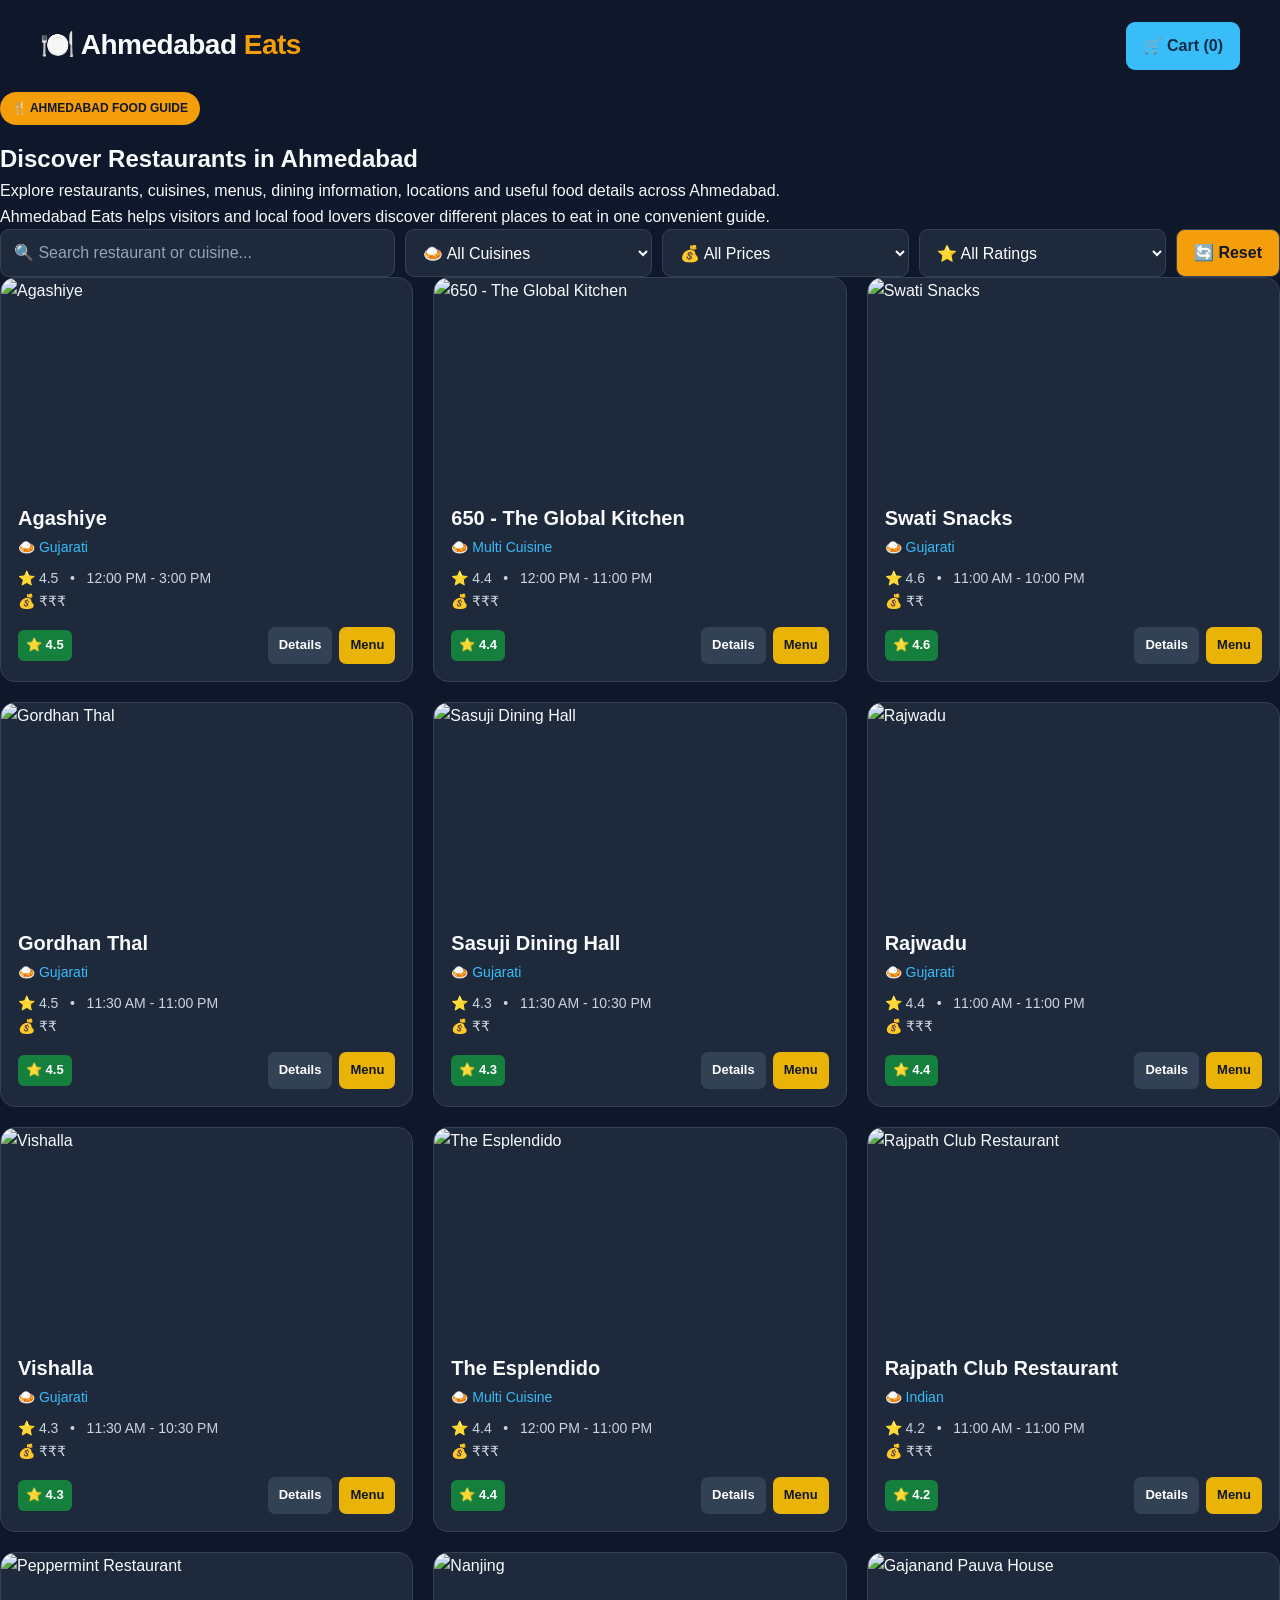
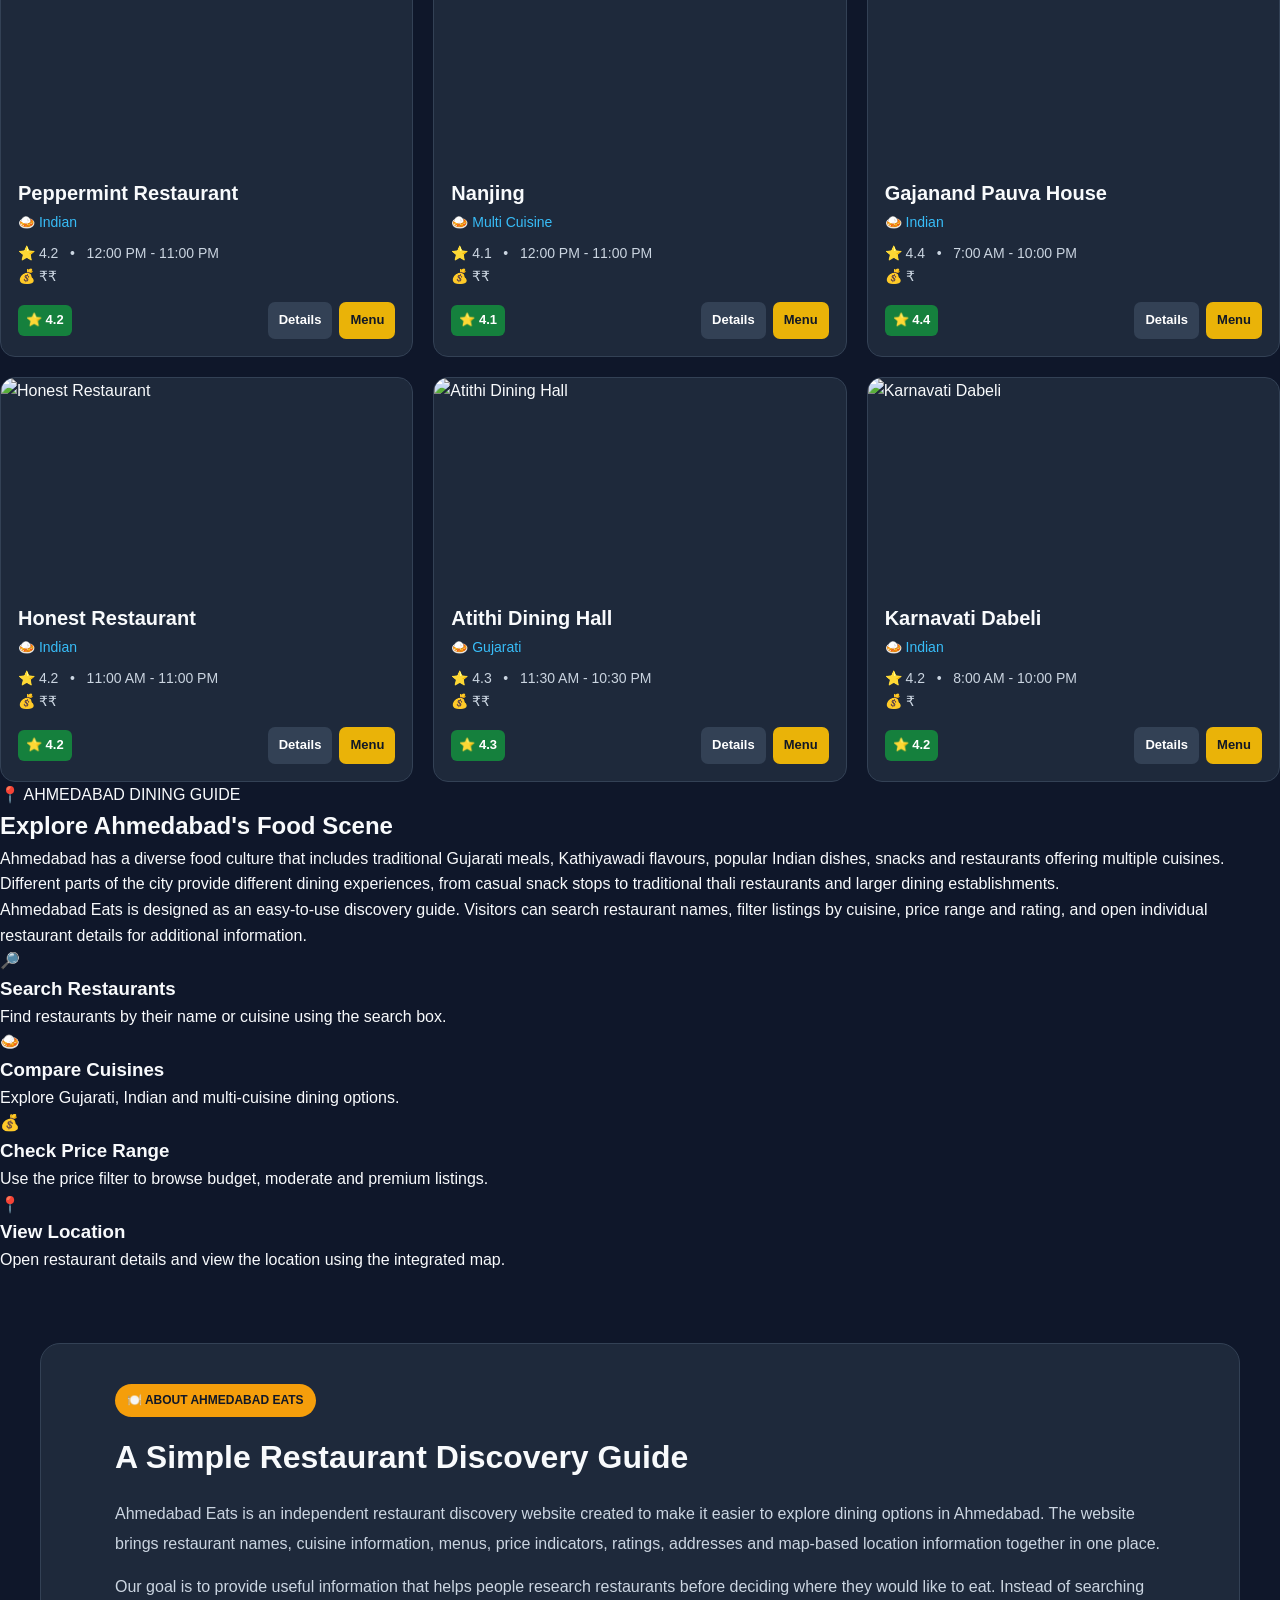
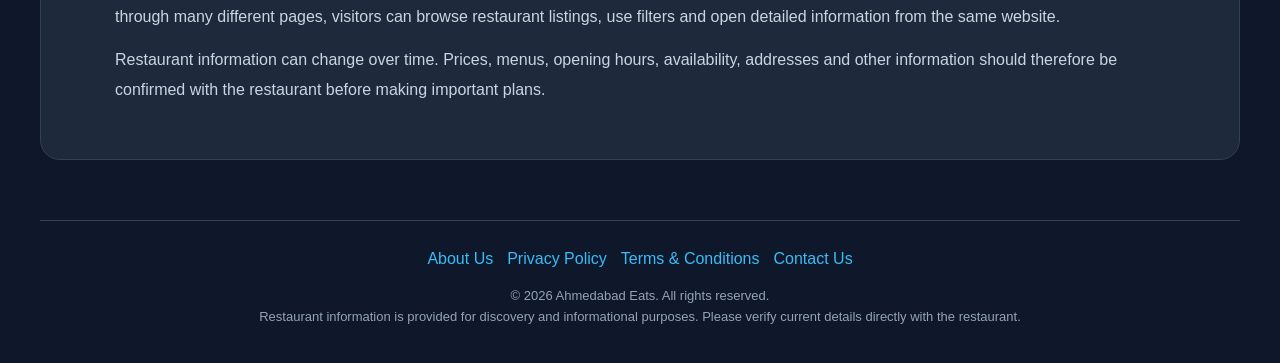
==== commit 02cc4b65: "Enhance index.html with meta tags and accessibility Updated meta tags for viewport, description, aut" ====
--- a/index.html
+++ b/index.html
@@ -2,242 +2,378 @@
 <html lang="en">
 <head>
   <meta charset="UTF-8">
-  <meta name="viewport" content="width=device-width, initial-scale=1.0">
+
+  <meta name="viewport"
+        content="width=device-width, initial-scale=1.0">
 
   <title>Ahmedabad Eats | Restaurants, Food & Dining Guide</title>
 
-  <meta
-    name="description"
-    content="Explore Ahmedabad restaurants, Gujarati food, Indian cuisine, menus, ratings, locations and useful dining information with Ahmedabad Eats."
-  >
-
-  <meta name="robots" content="index, follow">
+  <meta name="description"
+        content="Ahmedabad Eats is a local restaurant discovery guide featuring Gujarati, Indian and multi-cuisine restaurants, menus, dining information, locations and useful restaurant details across Ahmedabad.">
+
+  <meta name="robots"
+        content="index, follow">
+
+  <meta name="author"
+        content="Ahmedabad Eats">
+
+  <meta name="theme-color"
+        content="#0f172a">
+
+  <!-- Google AdSense -->
+  <script async
+    src="https://pagead2.googlesyndication.com/pagead/js/adsbygoogle.js?client=ca-pub-3529915475164293"
+    crossorigin="anonymous">
+  </script>
 
   <link rel="stylesheet" href="style.css">
 </head>
 
 <body>
 
+<!-- ==================================================
+     HEADER
+================================================== -->
+
 <header class="site-header">
+
   <div class="logo">
     🍽️ Ahmedabad <span>Eats</span>
   </div>
 
-  <button class="cart-btn" onclick="toggleCart()">
-    🛒 Cart (<span id="cart-count">0</span>)
+  <button
+    class="cart-btn"
+    onclick="toggleCart()"
+    aria-label="Open shopping cart">
+
+    🛒 Cart
+    (<span id="cart-count">0</span>)
+
   </button>
+
 </header>
 
 
+<!-- ==================================================
+     INTRODUCTION
+================================================== -->
+
+<section class="hero-section">
+
+  <div class="hero-content">
+
+    <span class="hero-badge">
+      🍴 AHMEDABAD FOOD GUIDE
+    </span>
+
+    <h1>
+      Discover Restaurants in Ahmedabad
+    </h1>
+
+    <p>
+      Explore restaurants, cuisines, menus, dining information,
+      locations and useful food details across Ahmedabad.
+      Ahmedabad Eats helps visitors and local food lovers
+      discover different places to eat in one convenient guide.
+    </p>
+
+  </div>
+
+</section>
+
+
+<!-- ==================================================
+     SEARCH & FILTER
+================================================== -->
+
+<section class="filter-section">
+
+  <div class="filters">
+
+    <input
+      id="search"
+      type="search"
+      placeholder="🔍 Search restaurant or cuisine..."
+      autocomplete="off"
+      oninput="applyFilters()"
+      aria-label="Search restaurants">
+
+    <select
+      id="cuisineFilter"
+      onchange="applyFilters()"
+      aria-label="Filter by cuisine">
+
+      <option value="All">
+        🍛 All Cuisines
+      </option>
+
+      <option value="Gujarati">
+        Gujarati
+      </option>
+
+      <option value="Indian">
+        Indian
+      </option>
+
+      <option value="North Indian">
+        North Indian
+      </option>
+
+      <option value="Multi Cuisine">
+        Multi Cuisine
+      </option>
+
+    </select>
+
+
+    <select
+      id="priceFilter"
+      onchange="applyFilters()"
+      aria-label="Filter by price">
+
+      <option value="All">
+        💰 All Prices
+      </option>
+
+      <option value="₹">
+        ₹ Budget
+      </option>
+
+      <option value="₹₹">
+        ₹₹ Moderate
+      </option>
+
+      <option value="₹₹₹">
+        ₹₹₹ Premium
+      </option>
+
+    </select>
+
+
+    <select
+      id="ratingFilter"
+      onchange="applyFilters()"
+      aria-label="Filter by rating">
+
+      <option value="All">
+        ⭐ All Ratings
+      </option>
+
+      <option value="4.5">
+        4.5+ ⭐
+      </option>
+
+      <option value="4.0">
+        4.0+ ⭐
+      </option>
+
+      <option value="3.5">
+        3.5+ ⭐
+      </option>
+
+    </select>
+
+
+    <button
+      class="reset-btn"
+      onclick="resetFilters()">
+
+      🔄 Reset
+
+    </button>
+
+  </div>
+
+</section>
+
+
+<!-- ==================================================
+     RESTAURANT CONTENT
+================================================== -->
+
 <main>
 
-  <!-- HERO -->
-
-  <section class="hero">
-    <div class="hero-content">
-      <span class="hero-badge">AHMEDABAD FOOD GUIDE</span>
-
-      <h1>
-        Discover Restaurants & Food in Ahmedabad
-      </h1>
-
-      <p>
-        Explore restaurants across Ahmedabad with useful information
-        about cuisines, menus, ratings, prices, locations and dining
-        options. Search and compare places before choosing where to eat.
-      </p>
+  <section
+    id="restaurant-list"
+    class="restaurant-grid"
+    aria-label="Restaurant listings">
+
+  </section>
+
+</main>
+
+
+<!-- ==================================================
+     INFORMATION SECTION
+================================================== -->
+
+<section class="information-section">
+
+  <div class="information-content">
+
+    <span class="section-badge">
+      📍 AHMEDABAD DINING GUIDE
+    </span>
+
+    <h2>
+      Explore Ahmedabad's Food Scene
+    </h2>
+
+    <p>
+      Ahmedabad has a diverse food culture that includes
+      traditional Gujarati meals, Kathiyawadi flavours,
+      popular Indian dishes, snacks and restaurants offering
+      multiple cuisines. Different parts of the city provide
+      different dining experiences, from casual snack stops
+      to traditional thali restaurants and larger dining
+      establishments.
+    </p>
+
+    <p>
+      Ahmedabad Eats is designed as an easy-to-use discovery
+      guide. Visitors can search restaurant names, filter
+      listings by cuisine, price range and rating, and open
+      individual restaurant details for additional information.
+    </p>
+
+    <div class="info-grid">
+
+      <article class="info-card">
+
+        <div class="info-icon">🔎</div>
+
+        <h3>
+          Search Restaurants
+        </h3>
+
+        <p>
+          Find restaurants by their name or cuisine using
+          the search box.
+        </p>
+
+      </article>
+
+
+      <article class="info-card">
+
+        <div class="info-icon">🍛</div>
+
+        <h3>
+          Compare Cuisines
+        </h3>
+
+        <p>
+          Explore Gujarati, Indian and multi-cuisine
+          dining options.
+        </p>
+
+      </article>
+
+
+      <article class="info-card">
+
+        <div class="info-icon">💰</div>
+
+        <h3>
+          Check Price Range
+        </h3>
+
+        <p>
+          Use the price filter to browse budget,
+          moderate and premium listings.
+        </p>
+
+      </article>
+
+
+      <article class="info-card">
+
+        <div class="info-icon">📍</div>
+
+        <h3>
+          View Location
+        </h3>
+
+        <p>
+          Open restaurant details and view the location
+          using the integrated map.
+        </p>
+
+      </article>
+
     </div>
-  </section>
-
-
-  <!-- SEARCH -->
-
-  <section class="search-section">
-
-    <div class="filters">
-
-      <input
-        id="search"
-        type="search"
-        placeholder="🔍 Search restaurant or cuisine..."
-        oninput="applyFilters()"
-      >
-
-      <select
-        id="cuisineFilter"
-        onchange="applyFilters()"
-      >
-        <option value="All">🍛 All Cuisines</option>
-        <option value="Gujarati">Gujarati</option>
-        <option value="Indian">Indian</option>
-        <option value="Multi Cuisine">Multi Cuisine</option>
-      </select>
-
-      <select
-        id="priceFilter"
-        onchange="applyFilters()"
-      >
-        <option value="All">💰 All Prices</option>
-        <option value="₹">₹ Budget</option>
-        <option value="₹₹">₹₹ Moderate</option>
-        <option value="₹₹₹">₹₹₹ Premium</option>
-      </select>
-
-      <select
-        id="ratingFilter"
-        onchange="applyFilters()"
-      >
-        <option value="All">⭐ All Ratings</option>
-        <option value="4.5">4.5+ ⭐</option>
-        <option value="4.0">4.0+ ⭐</option>
-        <option value="3.5">3.5+ ⭐</option>
-      </select>
-
-      <button onclick="resetFilters()">
-        🔄 Reset
-      </button>
-
-    </div>
-
-  </section>
-
-
-  <!-- RESTAURANTS -->
-
-  <section class="restaurant-section">
-
-    <div class="section-heading">
-      <span>🍴 EXPLORE</span>
-
-      <h2>
-        Restaurants in Ahmedabad
-      </h2>
-
-      <p>
-        Browse different dining options and open a restaurant
-        to read its detailed information.
-      </p>
-    </div>
-
-    <div id="restaurant-list"></div>
-
-  </section>
-
-
-  <!-- ABOUT -->
-
-  <section class="about-section">
-
-    <div class="about-content">
-
-      <span class="about-badge">
-        🍽️ ABOUT AHMEDABAD EATS
-      </span>
-
-      <h2>
-        A Practical Guide to Ahmedabad's Food Scene
-      </h2>
-
-      <p>
-        Ahmedabad Eats is designed as a restaurant discovery and
-        dining information website for people exploring food options
-        in Ahmedabad. Instead of simply displaying restaurant names,
-        the website brings together cuisine information, menu examples,
-        ratings, price categories, opening information and location
-        details in one place.
-      </p>
-
-      <p>
-        Ahmedabad has a diverse food culture. Gujarati and Kathiyawadi
-        dishes are an important part of the city's culinary identity,
-        while restaurants also serve Indian and international-style
-        cuisines. Ahmedabad Eats helps visitors and local food lovers
-        browse these different options and decide which restaurants
-        they may want to explore.
-      </p>
-
-      <p>
-        Restaurant information can change over time. Prices, menus,
-        opening hours, addresses and availability should therefore be
-        checked with the restaurant before making an important dining
-        decision.
-      </p>
-
-
-      <div class="about-grid">
-
-        <article class="about-card">
-          <div class="about-icon">🔍</div>
-
-          <h3>Search Restaurants</h3>
-
-          <p>
-            Search by restaurant name or cuisine and quickly narrow
-            down the available options.
-          </p>
-        </article>
-
-
-        <article class="about-card">
-          <div class="about-icon">🍛</div>
-
-          <h3>Explore Food</h3>
-
-          <p>
-            Discover different cuisines and menu items from restaurants
-            listed on the platform.
-          </p>
-        </article>
-
-
-        <article class="about-card">
-          <div class="about-icon">⭐</div>
-
-          <h3>Compare Options</h3>
-
-          <p>
-            Use ratings and price categories as additional information
-            when comparing dining choices.
-          </p>
-        </article>
-
-
-        <article class="about-card">
-          <div class="about-icon">📍</div>
-
-          <h3>Find Locations</h3>
-
-          <p>
-            Open restaurant details to view available address and
-            map information.
-          </p>
-        </article>
-
-      </div>
-
-    </div>
-
-  </section>
-
-</main>
-
-
-<!-- MENU MODAL -->
+
+  </div>
+
+</section>
+
+
+<!-- ==================================================
+     ABOUT AHMEDABAD EATS
+================================================== -->
+
+<section class="about-section">
+
+  <div class="about-content">
+
+    <span class="about-badge">
+      🍽️ ABOUT AHMEDABAD EATS
+    </span>
+
+    <h2>
+      A Simple Restaurant Discovery Guide
+    </h2>
+
+    <p>
+      Ahmedabad Eats is an independent restaurant discovery
+      website created to make it easier to explore dining
+      options in Ahmedabad. The website brings restaurant
+      names, cuisine information, menus, price indicators,
+      ratings, addresses and map-based location information
+      together in one place.
+    </p>
+
+    <p>
+      Our goal is to provide useful information that helps
+      people research restaurants before deciding where they
+      would like to eat. Instead of searching through many
+      different pages, visitors can browse restaurant listings,
+      use filters and open detailed information from the same
+      website.
+    </p>
+
+    <p>
+      Restaurant information can change over time. Prices,
+      menus, opening hours, availability, addresses and other
+      information should therefore be confirmed with the
+      restaurant before making important plans.
+    </p>
+
+  </div>
+
+</section>
+
+
+<!-- ==================================================
+     MENU MODAL
+================================================== -->
 
 <div
   id="menu-modal"
   class="modal"
-  aria-hidden="true"
->
+  role="dialog"
+  aria-modal="true"
+  aria-labelledby="modal-rest-name">
 
   <div class="modal-content">
 
     <button
       class="close-btn"
       onclick="closeMenu()"
-      aria-label="Close menu"
-    >
+      aria-label="Close menu">
+
       &times;
+
     </button>
 
     <h2 id="modal-rest-name">
@@ -253,78 +389,108 @@
 </div>
 
 
-<!-- RESTAURANT DETAILS MODAL -->
+<!-- ==================================================
+     RESTAURANT DETAILS MODAL
+================================================== -->
 
 <div
   id="details-modal"
   class="modal"
-  aria-hidden="true"
->
+  role="dialog"
+  aria-modal="true"
+  aria-labelledby="detail-rest-name">
 
   <div class="modal-content details-content">
 
     <button
       class="close-btn"
       onclick="closeDetails()"
-      aria-label="Close details"
-    >
+      aria-label="Close restaurant details">
+
       &times;
-    </button>
+
+    </button>
+
 
     <h2 id="detail-rest-name">
       Restaurant Details
     </h2>
 
-    <div id="detail-rest-description"></div>
-
-    <div class="detail-box">
+
+    <div class="restaurant-meta">
 
       <p id="detail-rest-cuisine"></p>
 
       <p id="detail-rest-rating"></p>
 
+      <p id="detail-rest-time"></p>
+
       <p id="detail-rest-price"></p>
 
-      <p id="detail-rest-time"></p>
-
       <p id="detail-rest-address"></p>
 
       <p id="detail-rest-phone"></p>
 
     </div>
 
-    <h3>📍 Location</h3>
-
-    <iframe
-      id="detail-rest-map"
-      title="Restaurant location"
-      width="100%"
-      height="250"
-      loading="lazy"
-      referrerpolicy="no-referrer-when-downgrade"
-    ></iframe>
+
+    <!-- Detailed content inserted by script.js -->
+
+    <div class="description-box">
+
+      <h3>
+        About This Restaurant
+      </h3>
+
+      <div id="detail-rest-description">
+      </div>
+
+    </div>
+
+
+    <div class="map-section">
+
+      <h3>
+        Location
+      </h3>
+
+      <iframe
+        id="detail-rest-map"
+        title="Restaurant location map"
+        width="100%"
+        height="250"
+        loading="lazy"
+        referrerpolicy="no-referrer-when-downgrade"
+        style="border:0;border-radius:10px">
+      </iframe>
+
+    </div>
 
   </div>
 
 </div>
 
 
-<!-- LEGAL MODAL -->
+<!-- ==================================================
+     LEGAL / INFORMATION MODAL
+================================================== -->
 
 <div
   id="legal-modal"
   class="modal"
-  aria-hidden="true"
->
+  role="dialog"
+  aria-modal="true"
+  aria-labelledby="legal-title">
 
   <div class="modal-content">
 
     <button
       class="close-btn"
       onclick="closeLegal()"
-      aria-label="Close"
-    >
+      aria-label="Close information">
+
       &times;
+
     </button>
 
     <div id="legal-content"></div>
@@ -334,51 +500,68 @@
 </div>
 
 
-<!-- CART -->
+<!-- ==================================================
+     CART DRAWER
+================================================== -->
 
 <aside
   id="cart-drawer"
   class="drawer"
->
+  aria-label="Shopping cart">
 
   <div class="drawer-header">
 
-    <h2>🛒 Your Cart</h2>
+    <h2>
+      🛒 Your Cart
+    </h2>
 
     <button
-      class="close-btn"
+      class="close-btn drawer-close"
       onclick="toggleCart()"
-      aria-label="Close cart"
-    >
+      aria-label="Close cart">
+
       &times;
-    </button>
-
-  </div>
+
+    </button>
+
+  </div>
+
 
   <div
     id="cart-items"
-    class="cart-items"
-  >
-    <p>Your cart is empty.</p>
-  </div>
+    class="cart-items">
+
+    <p>
+      Your cart is empty.
+    </p>
+
+  </div>
+
 
   <div class="cart-total">
+
     <strong>
-      Total: ₹<span id="cart-total">0</span>
+      Total:
+      ₹<span id="cart-total">0</span>
     </strong>
-  </div>
+
+  </div>
+
 
   <button
     class="checkout-btn"
-    onclick="checkout()"
-  >
-    Checkout
+    onclick="checkout()">
+
+    Proceed to Checkout
+
   </button>
 
 </aside>
 
 
-<!-- FOOTER -->
+<!-- ==================================================
+     FOOTER
+================================================== -->
 
 <footer class="site-footer">
 
@@ -401,13 +584,24 @@
     </button>
 
   </div>
+
 
   <p>
     © 2026 Ahmedabad Eats. All rights reserved.
   </p>
 
+  <p class="footer-note">
+    Restaurant information is provided for discovery and
+    informational purposes. Please verify current details
+    directly with the restaurant.
+  </p>
+
 </footer>
 
+
+<!-- ==================================================
+     JAVASCRIPT
+================================================== -->
 
 <script src="script.js"></script>
 
--- a/style.css
+++ b/style.css
@@ -1,674 +1,752 @@
-/* ==========================================
-   AHMEDABAD EATS - COMPLETE STYLE.CSS
-   ========================================== */
+/* =====================================================
+   AHMEDABAD EATS
+   MAIN STYLESHEET
+   ===================================================== */
 
 * {
-    box-sizing: border-box;
-    margin: 0;
-    padding: 0;
-    font-family: Arial, Helvetica, sans-serif;
+  box-sizing: border-box;
+  margin: 0;
+  padding: 0;
 }
 
 html {
-    scroll-behavior: smooth;
+  scroll-behavior: smooth;
 }
 
 body {
-    background: #0f172a;
-    color: #f8fafc;
-    min-height: 100vh;
-    padding: 20px;
-}
-
-/* ==========================================
+  font-family: Arial, Helvetica, sans-serif;
+  background: #0f172a;
+  color: #f8fafc;
+  min-height: 100vh;
+  line-height: 1.6;
+}
+
+button,
+input,
+select {
+  font: inherit;
+}
+
+
+/* =====================================================
    HEADER
-   ========================================== */
-
-header {
-    max-width: 1200px;
-    margin: 0 auto 25px;
-    padding: 16px 0;
-    display: flex;
-    justify-content: space-between;
-    align-items: center;
-    gap: 15px;
-    border-bottom: 1px solid #334155;
+   ===================================================== */
+
+.site-header {
+  width: min(1200px, calc(100% - 30px));
+  margin: 0 auto;
+  padding: 22px 0;
+  display: flex;
+  justify-content: space-between;
+  align-items: center;
+  gap: 15px;
 }
 
 .logo {
-    font-size: 28px;
-    font-weight: 800;
+  font-size: 28px;
+  font-weight: 800;
+  letter-spacing: -0.5px;
 }
 
 .logo span {
-    color: #f59e0b;
+  color: #f59e0b;
 }
 
 .cart-btn {
-    background: #38bdf8;
-    color: #0f172a;
-    border: none;
-    padding: 11px 17px;
-    border-radius: 8px;
-    cursor: pointer;
-    font-weight: bold;
-    transition: .2s;
+  border: 0;
+  background: #38bdf8;
+  color: #082f49;
+  padding: 11px 17px;
+  border-radius: 9px;
+  cursor: pointer;
+  font-weight: 700;
+  transition: 0.2s ease;
 }
 
 .cart-btn:hover {
-    background: #7dd3fc;
-    transform: translateY(-1px);
-}
-
-/* ==========================================
-   HERO / DESCRIPTION
-   ========================================== */
+  transform: translateY(-2px);
+}
+
+
+/* =====================================================
+   HERO
+   ===================================================== */
 
 .hero {
-    max-width: 1200px;
-    margin: 0 auto 25px;
-    padding: 35px 25px;
-    text-align: center;
-    border-radius: 18px;
-    background: linear-gradient(
-        135deg,
-        #1e293b,
-        #172554
-    );
-    border: 1px solid #334155;
+  width: min(1200px, calc(100% - 30px));
+  margin: 10px auto 30px;
+  padding: 55px 30px;
+  border: 1px solid #334155;
+  border-radius: 20px;
+  background: #172554;
+}
+
+.hero-content {
+  max-width: 850px;
+}
+
+.hero-badge,
+.about-badge {
+  display: inline-block;
+  padding: 7px 12px;
+  border-radius: 20px;
+  background: #f59e0b;
+  color: #111827;
+  font-size: 12px;
+  font-weight: 800;
+  margin-bottom: 15px;
 }
 
 .hero h1 {
-    font-size: 38px;
-    margin-bottom: 12px;
-}
-
-.hero h1 span {
-    color: #f59e0b;
+  font-size: clamp(30px, 5vw, 52px);
+  line-height: 1.15;
+  margin-bottom: 18px;
 }
 
 .hero p {
-    max-width: 800px;
-    margin: auto;
-    color: #cbd5e1;
-    line-height: 1.7;
-    font-size: 16px;
-}
-
-/* ==========================================
-   FILTERS
-   ========================================== */
+  max-width: 800px;
+  color: #cbd5e1;
+  font-size: 17px;
+}
+
+
+/* =====================================================
+   SEARCH / FILTERS
+   ===================================================== */
+
+.search-section {
+  width: min(1200px, calc(100% - 30px));
+  margin: 0 auto 35px;
+}
 
 .filters {
-    max-width: 1200px;
-    margin: 0 auto 30px;
-
-    display: grid;
-    grid-template-columns:
-        1.5fr
-        1fr
-        1fr
-        1fr
-        auto;
-
-    gap: 10px;
+  display: grid;
+  grid-template-columns: 1.6fr 1fr 1fr 1fr auto;
+  gap: 10px;
 }
 
 .filters input,
 .filters select,
 .filters button {
-    width: 100%;
-    padding: 12px;
-    border-radius: 8px;
-    border: 1px solid #334155;
-    background: #1e293b;
-    color: #fff;
-    outline: none;
+  min-height: 46px;
+  border-radius: 9px;
+  border: 1px solid #334155;
+  outline: none;
+}
+
+.filters input,
+.filters select {
+  width: 100%;
+  padding: 10px 13px;
+  background: #1e293b;
+  color: #fff;
+}
+
+.filters input::placeholder {
+  color: #94a3b8;
 }
 
 .filters input:focus,
 .filters select:focus {
-    border-color: #38bdf8;
+  border-color: #38bdf8;
 }
 
 .filters button {
-    background: #f59e0b;
-    color: #000;
-    font-weight: bold;
-    cursor: pointer;
-    border: none;
+  padding: 10px 17px;
+  background: #f59e0b;
+  color: #111827;
+  font-weight: 700;
+  cursor: pointer;
 }
 
 .filters button:hover {
-    background: #fbbf24;
-}
-
-/* ==========================================
+  background: #fbbf24;
+}
+
+
+/* =====================================================
+   SECTION HEADINGS
+   ===================================================== */
+
+.restaurant-section {
+  width: min(1200px, calc(100% - 30px));
+  margin: 0 auto;
+}
+
+.section-heading {
+  margin-bottom: 22px;
+}
+
+.section-heading span {
+  color: #38bdf8;
+  font-size: 13px;
+  font-weight: 800;
+}
+
+.section-heading h2 {
+  margin: 5px 0;
+  font-size: 30px;
+}
+
+.section-heading p {
+  color: #94a3b8;
+}
+
+
+/* =====================================================
    RESTAURANT GRID
-   ========================================== */
+   ===================================================== */
 
 #restaurant-list {
-    max-width: 1200px;
-    margin: 0 auto 45px;
-
-    display: grid;
-    grid-template-columns:
-        repeat(auto-fill, minmax(280px, 1fr));
-
-    gap: 22px;
-}
-
-/* ==========================================
-   RESTAURANT CARD
-   ========================================== */
+  display: grid;
+  grid-template-columns: repeat(3, 1fr);
+  gap: 20px;
+}
 
 .card {
-    background: #1e293b;
-    border: 1px solid #334155;
-    border-radius: 15px;
-    overflow: hidden;
-
-    display: flex;
-    flex-direction: column;
-
-    transition:
-        transform .25s ease,
-        box-shadow .25s ease,
-        border-color .25s ease;
+  overflow: hidden;
+  background: #1e293b;
+  border: 1px solid #334155;
+  border-radius: 15px;
+  transition: transform 0.25s ease, box-shadow 0.25s ease;
 }
 
 .card:hover {
-    transform: translateY(-5px);
-    border-color: #475569;
-    box-shadow: 0 15px 30px rgba(0,0,0,.35);
+  transform: translateY(-4px);
+  box-shadow: 0 15px 30px rgba(0, 0, 0, 0.25);
 }
 
 .card img {
-    width: 100%;
-    height: 195px;
-    object-fit: cover;
-    display: block;
+  width: 100%;
+  height: 210px;
+  display: block;
+  object-fit: cover;
 }
 
 .card-info {
-    padding: 16px;
-    flex: 1;
+  padding: 17px;
 }
 
 .card-info h2 {
-    font-size: 20px;
-    margin-bottom: 6px;
+  font-size: 20px;
+  line-height: 1.3;
+  margin-bottom: 5px;
 }
 
 .cuisine {
-    color: #94a3b8;
-    font-size: 14px;
-    margin-bottom: 8px;
+  color: #38bdf8;
+  font-size: 14px;
+  margin-bottom: 9px;
 }
 
 .details {
-    color: #cbd5e1;
-    font-size: 14px;
-    line-height: 1.7;
-    margin-bottom: 15px;
-}
-
-/* ==========================================
-   CARD BUTTONS
-   ========================================== */
+  color: #cbd5e1;
+  font-size: 14px;
+  margin-bottom: 15px;
+}
 
 .card-bottom {
-    display: flex;
-    justify-content: space-between;
-    align-items: center;
-    gap: 7px;
-    margin-top: auto;
+  display: flex;
+  align-items: center;
+  gap: 7px;
 }
 
 .rating {
-    background: #15803d;
-    color: #fff;
-    padding: 5px 8px;
-    border-radius: 6px;
-    font-size: 13px;
-    font-weight: bold;
+  background: #15803d;
+  color: #fff;
+  padding: 5px 8px;
+  border-radius: 6px;
+  font-size: 13px;
+  font-weight: 700;
+  margin-right: auto;
 }
 
 .btn-details,
 .btn-menu {
-    border: none;
-    padding: 8px 11px;
-    border-radius: 6px;
-    cursor: pointer;
+  border: 0;
+  padding: 8px 11px;
+  border-radius: 7px;
+  cursor: pointer;
+  font-size: 13px;
+  font-weight: 700;
+}
+
+.btn-details {
+  background: #334155;
+  color: #fff;
+}
+
+.btn-details:hover {
+  background: #475569;
+}
+
+.btn-menu {
+  background: #eab308;
+  color: #111827;
+}
+
+.btn-menu:hover {
+  background: #facc15;
+}
+
+
+/* =====================================================
+   NO RESULTS
+   ===================================================== */
+
+.no-results {
+  grid-column: 1 / -1;
+  padding: 60px 20px;
+  text-align: center;
+  background: #1e293b;
+  border: 1px solid #334155;
+  border-radius: 15px;
+}
+
+.no-results h2 {
+  margin-bottom: 8px;
+}
+
+.no-results p {
+  color: #94a3b8;
+}
+
+
+/* =====================================================
+   ABOUT
+   ===================================================== */
+
+.about-section {
+  width: min(1200px, calc(100% - 30px));
+  margin: 70px auto 35px;
+  padding: 40px 30px;
+  background: #1e293b;
+  border: 1px solid #334155;
+  border-radius: 20px;
+}
+
+.about-content {
+  max-width: 1050px;
+  margin: auto;
+}
+
+.about-content h2 {
+  font-size: 32px;
+  margin-bottom: 16px;
+}
+
+.about-content > p {
+  color: #cbd5e1;
+  margin-bottom: 14px;
+  line-height: 1.85;
+}
+
+.about-grid {
+  display: grid;
+  grid-template-columns: repeat(4, 1fr);
+  gap: 15px;
+  margin-top: 28px;
+}
+
+.about-card {
+  padding: 20px;
+  background: #0f172a;
+  border: 1px solid #334155;
+  border-radius: 12px;
+}
+
+.about-icon {
+  font-size: 28px;
+  margin-bottom: 8px;
+}
+
+.about-card h3 {
+  font-size: 17px;
+  margin-bottom: 7px;
+}
+
+.about-card p {
+  color: #94a3b8;
+  font-size: 14px;
+}
+
+
+/* =====================================================
+   MODALS
+   ===================================================== */
+
+.modal {
+  display: none;
+  position: fixed;
+  inset: 0;
+  z-index: 1000;
+  padding: 20px;
+  background: rgba(0, 0, 0, 0.78);
+  justify-content: center;
+  align-items: center;
+}
+
+.modal-content {
+  position: relative;
+  width: min(650px, 100%);
+  max-height: 88vh;
+  overflow-y: auto;
+  padding: 25px;
+  border-radius: 15px;
+  background: #1e293b;
+  border: 1px solid #475569;
+}
+
+.close-btn {
+  position: absolute;
+  top: 9px;
+  right: 13px;
+  border: 0;
+  background: transparent;
+  color: #cbd5e1;
+  font-size: 28px;
+  line-height: 1;
+  cursor: pointer;
+}
+
+.close-btn:hover {
+  color: #fff;
+}
+
+.modal-content h2 {
+  padding-right: 35px;
+  margin-bottom: 15px;
+}
+
+.modal-divider {
+  height: 1px;
+  background: #334155;
+  margin-bottom: 5px;
+}
+
+
+/* =====================================================
+   RESTAURANT DETAILS
+   ===================================================== */
+
+.details-content {
+  max-width: 720px;
+}
+
+#detail-rest-description {
+  color: #cbd5e1;
+  line-height: 1.8;
+  margin: 10px 0 20px;
+}
+
+#detail-rest-description h3 {
+  color: #f8fafc;
+  margin: 20px 0 8px;
+}
+
+#detail-rest-description p {
+  margin-bottom: 12px;
+}
+
+.detail-box {
+  padding: 15px;
+  margin-bottom: 20px;
+  border-radius: 10px;
+  background: #0f172a;
+  border: 1px solid #334155;
+}
+
+.detail-box p {
+  color: #cbd5e1;
+  margin: 7px 0;
+}
+
+#detail-rest-map {
+  display: block;
+  width: 100%;
+  border: 0;
+  border-radius: 10px;
+  margin-top: 10px;
+}
+
+
+/* =====================================================
+   MENU
+   ===================================================== */
+
+.menu-item {
+  display: flex;
+  justify-content: space-between;
+  align-items: center;
+  gap: 15px;
+  padding: 13px 0;
+  border-bottom: 1px solid #334155;
+}
+
+.menu-item strong {
+  color: #f8fafc;
+}
+
+.menu-item span {
+  color: #94a3b8;
+}
+
+.add-btn {
+  flex-shrink: 0;
+  border: 0;
+  padding: 7px 12px;
+  border-radius: 6px;
+  background: #22c55e;
+  color: #fff;
+  cursor: pointer;
+  font-weight: 700;
+}
+
+.add-btn:hover {
+  background: #16a34a;
+}
+
+
+/* =====================================================
+   CART DRAWER
+   ===================================================== */
+
+.drawer {
+  position: fixed;
+  top: 0;
+  right: -380px;
+  z-index: 2000;
+  width: 350px;
+  height: 100vh;
+  padding: 20px;
+  display: flex;
+  flex-direction: column;
+  background: #1e293b;
+  border-left: 1px solid #475569;
+  transition: right 0.3s ease;
+}
+
+.drawer.active {
+  right: 0;
+}
+
+.drawer-header {
+  display: flex;
+  justify-content: space-between;
+  align-items: center;
+}
+
+.drawer-header .close-btn {
+  position: static;
+}
+
+.cart-items {
+  flex: 1;
+  overflow-y: auto;
+  margin: 18px 0;
+}
+
+.cart-item-row {
+  display: flex;
+  justify-content: space-between;
+  gap: 10px;
+  padding: 12px 0;
+  border-bottom: 1px solid #334155;
+}
+
+.cart-item-row small {
+  color: #94a3b8;
+}
+
+.cart-remove {
+  border: 0;
+  background: #ef4444;
+  color: #fff;
+  padding: 5px 8px;
+  height: fit-content;
+  border-radius: 5px;
+  cursor: pointer;
+}
+
+.cart-total {
+  padding: 15px 0;
+  border-top: 1px solid #334155;
+  font-size: 18px;
+}
+
+.checkout-btn {
+  width: 100%;
+  padding: 12px;
+  border: 0;
+  border-radius: 8px;
+  background: #22c55e;
+  color: #fff;
+  font-weight: 800;
+  cursor: pointer;
+}
+
+.checkout-btn:hover {
+  background: #16a34a;
+}
+
+
+/* =====================================================
+   FOOTER
+   ===================================================== */
+
+.site-footer {
+  width: min(1200px, calc(100% - 30px));
+  margin: 60px auto 10px;
+  padding: 25px 15px;
+  text-align: center;
+  border-top: 1px solid #334155;
+  color: #94a3b8;
+}
+
+.footer-links {
+  display: flex;
+  justify-content: center;
+  flex-wrap: wrap;
+  gap: 14px;
+  margin-bottom: 15px;
+}
+
+.footer-links button {
+  border: 0;
+  background: transparent;
+  color: #38bdf8;
+  cursor: pointer;
+}
+
+.footer-links button:hover {
+  color: #f59e0b;
+  text-decoration: underline;
+}
+
+.site-footer p {
+  font-size: 13px;
+}
+
+
+/* =====================================================
+   MOBILE
+   ===================================================== */
+
+@media (max-width: 950px) {
+
+  #restaurant-list {
+    grid-template-columns: repeat(2, 1fr);
+  }
+
+  .filters {
+    grid-template-columns: 1fr 1fr;
+  }
+
+  .filters input {
+    grid-column: 1 / -1;
+  }
+
+  .about-grid {
+    grid-template-columns: 1fr 1fr;
+  }
+}
+
+
+@media (max-width: 650px) {
+
+  body {
+    font-size: 15px;
+  }
+
+  .site-header {
+    width: calc(100% - 20px);
+  }
+
+  .logo {
+    font-size: 21px;
+  }
+
+  .cart-btn {
+    padding: 9px 12px;
     font-size: 13px;
-    font-weight: bold;
-    transition: .2s;
-}
-
-.btn-details {
-    background: #334155;
-    color: #fff;
-}
-
-.btn-details:hover {
-    background: #475569;
-}
-
-.btn-menu {
-    background: #eab308;
-    color: #000;
-}
-
-.btn-menu:hover {
-    background: #facc15;
-}
-
-/* ==========================================
-   ABOUT SECTION
-   ========================================== */
-
-.about-section {
-    max-width: 1200px;
-    margin: 0 auto 40px;
-    padding: 35px 25px;
-
-    background: #1e293b;
-    border: 1px solid #334155;
-    border-radius: 18px;
-}
-
-.about-section h2 {
-    font-size: 30px;
-    margin-bottom: 15px;
-    color: #f59e0b;
-}
-
-.about-section p {
-    color: #cbd5e1;
-    line-height: 1.8;
+  }
+
+  .hero {
+    width: calc(100% - 20px);
+    padding: 35px 20px;
+    margin-top: 5px;
+  }
+
+  .hero h1 {
+    font-size: 32px;
+  }
+
+  .hero p {
     font-size: 15px;
-    margin-bottom: 14px;
-}
-
-.about-section strong {
-    color: #fff;
-}
-
-.about-note {
-    margin-top: 20px;
-    padding: 16px;
-    border-left: 4px solid #f59e0b;
-    background: #0f172a;
-    border-radius: 8px;
-    color: #cbd5e1;
-    line-height: 1.6;
-}
-
-/* ==========================================
-   MODAL
-   ========================================== */
-
-.modal {
-    display: none;
-
-    position: fixed;
-    inset: 0;
-
-    background: rgba(0,0,0,.78);
-
-    justify-content: center;
-    align-items: center;
-
-    z-index: 1000;
-
-    padding: 20px;
-}
-
-.modal-content {
-    width: 100%;
-    max-width: 540px;
-    max-height: 85vh;
-
-    overflow-y: auto;
-
-    background: #1e293b;
-    border: 1px solid #334155;
-
-    border-radius: 14px;
-    padding: 22px;
-
-    position: relative;
-
-    box-shadow: 0 20px 50px rgba(0,0,0,.5);
-}
-
-.modal-content h2 {
-    padding-right: 35px;
-    margin-bottom: 8px;
-}
-
-.close-btn {
-    position: absolute;
-    top: 10px;
-    right: 15px;
-
-    background: none;
-    border: none;
-
-    color: #94a3b8;
-    font-size: 30px;
-
-    cursor: pointer;
-}
-
-.close-btn:hover {
-    color: #fff;
-}
-
-/* ==========================================
-   MENU
-   ========================================== */
-
-.menu-item {
-    display: flex;
-    justify-content: space-between;
-    align-items: center;
-
-    gap: 15px;
-
-    padding: 14px 0;
-
-    border-bottom: 1px solid #334155;
-}
-
-.menu-item:last-child {
-    border-bottom: none;
-}
-
-.menu-item strong {
-    color: #fff;
-    font-size: 15px;
-}
-
-.add-btn {
-    background: #22c55e;
-    color: #fff;
-
-    border: none;
-    padding: 7px 13px;
-
-    border-radius: 6px;
-    cursor: pointer;
-
-    font-weight: bold;
-}
-
-.add-btn:hover {
-    background: #16a34a;
-}
-
-/* ==========================================
-   MAP
-   ========================================== */
-
-#detail-rest-map {
-    width: 100%;
-    height: 220px;
-
-    border: none;
-    border-radius: 10px;
-
-    margin-top: 10px;
-}
-
-/* ==========================================
-   CART DRAWER
-   ========================================== */
-
-.drawer {
-    position: fixed;
-
-    top: 0;
-    right: -370px;
-
-    width: 350px;
-    height: 100%;
-
-    background: #1e293b;
-
-    border-left: 1px solid #334155;
-
-    padding: 22px;
-
-    display: flex;
-    flex-direction: column;
-
-    z-index: 2000;
-
-    transition: right .3s ease;
-
-    box-shadow: -15px 0 30px rgba(0,0,0,.45);
-}
-
-.drawer.active {
+  }
+
+  .search-section,
+  .restaurant-section,
+  .about-section,
+  .site-footer {
+    width: calc(100% - 20px);
+  }
+
+  .filters {
+    grid-template-columns: 1fr;
+  }
+
+  .filters input {
+    grid-column: auto;
+  }
+
+  #restaurant-list {
+    grid-template-columns: 1fr;
+  }
+
+  .card img {
+    height: 200px;
+  }
+
+  .about-section {
+    padding: 28px 18px;
+  }
+
+  .about-content h2 {
+    font-size: 25px;
+  }
+
+  .about-grid {
+    grid-template-columns: 1fr;
+  }
+
+  .modal {
+    padding: 10px;
+  }
+
+  .modal-content {
+    padding: 20px 15px;
+    max-height: 92vh;
+  }
+
+  .drawer {
+    width: 90%;
+    right: -95%;
+  }
+
+  .drawer.active {
     right: 0;
-}
-
-.drawer h2 {
-    margin-bottom: 5px;
-}
-
-.cart-items {
-    flex: 1;
-
-    overflow-y: auto;
-
-    margin: 18px 0;
-    padding-right: 5px;
-}
-
-.cart-item-row {
-    display: flex;
-    justify-content: space-between;
-    align-items: center;
-
-    gap: 10px;
-
-    padding: 12px 0;
-
-    border-bottom: 1px solid #334155;
-}
-
-.cart-item-row strong {
-    color: #fff;
-}
-
-.cart-item-row small {
-    color: #94a3b8;
-}
-
-.checkout-btn {
-    width: 100%;
-
-    padding: 13px;
-
-    background: #22c55e;
-    color: #fff;
-
-    border: none;
-    border-radius: 8px;
-
-    font-size: 16px;
-    font-weight: bold;
-
-    cursor: pointer;
-}
-
-.checkout-btn:hover {
-    background: #16a34a;
-}
-
-/* ==========================================
-   EMPTY RESULT
-   ========================================== */
-
-.no-result {
-    grid-column: 1 / -1;
-
-    text-align: center;
-
-    padding: 50px 20px;
-
-    background: #1e293b;
-    border-radius: 12px;
-
-    color: #94a3b8;
-}
-
-/* ==========================================
-   SCROLLBAR
-   ========================================== */
-
-::-webkit-scrollbar {
-    width: 7px;
-}
-
-::-webkit-scrollbar-track {
-    background: #0f172a;
-}
-
-::-webkit-scrollbar-thumb {
-    background: #475569;
-    border-radius: 10px;
-}
-
-::-webkit-scrollbar-thumb:hover {
-    background: #64748b;
-}
-
-/* ==========================================
-   TABLET
-   ========================================== */
-
-@media (max-width: 900px) {
-
-    .filters {
-        grid-template-columns: 1fr 1fr;
-    }
-
-    .filters input {
-        grid-column: 1 / -1;
-    }
-
-    .hero h1 {
-        font-size: 32px;
-    }
-}
-
-/* ==========================================
-   MOBILE
-   ========================================== */
-
-@media (max-width: 600px) {
-
-    body {
-        padding: 12px;
-    }
-
-    header {
-        padding: 10px 0;
-    }
-
-    .logo {
-        font-size: 21px;
-    }
-
-    .cart-btn {
-        padding: 9px 12px;
-        font-size: 13px;
-    }
-
-    .hero {
-        padding: 28px 16px;
-    }
-
-    .hero h1 {
-        font-size: 27px;
-    }
-
-    .hero p {
-        font-size: 14px;
-    }
-
-    .filters {
-        grid-template-columns: 1fr;
-    }
-
-    .filters input {
-        grid-column: auto;
-    }
-
-    #restaurant-list {
-        grid-template-columns: 1fr;
-    }
-
-    .card img {
-        height: 210px;
-    }
-
-    .about-section {
-        padding: 25px 18px;
-    }
-
-    .about-section h2 {
-        font-size: 25px;
-    }
-
-    .drawer {
-        width: 90%;
-        right: -90%;
-    }
-
-    .drawer.active {
-        right: 0;
-    }
-
-    .modal {
-        padding: 12px;
-    }
-
-    .modal-content {
-        max-height: 90vh;
-        padding: 18px;
-    }
-}
-
-/* ==========================================
-   SMALL MOBILE
-   ========================================== */
-
-@media (max-width: 380px) {
-
-    .logo {
-        font-size: 18px;
-    }
-
-    .cart-btn {
-        font-size: 12px;
-        padding: 8px 10px;
-    }
-
-    .card-bottom {
-        flex-wrap: wrap;
-    }
-
-    .rating {
-        width: 100%;
-        text-align: center;
-    }
-
-    .btn-details,
-    .btn-menu {
-        flex: 1;
-    }
-}
+  }
+}
+
+
+/* =====================================================
+   ACCESSIBILITY
+   ===================================================== */
+
+button:focus-visible,
+input:focus-visible,
+select:focus-visible {
+  outline: 2px solid #38bdf8;
+  outline-offset: 2px;
+}
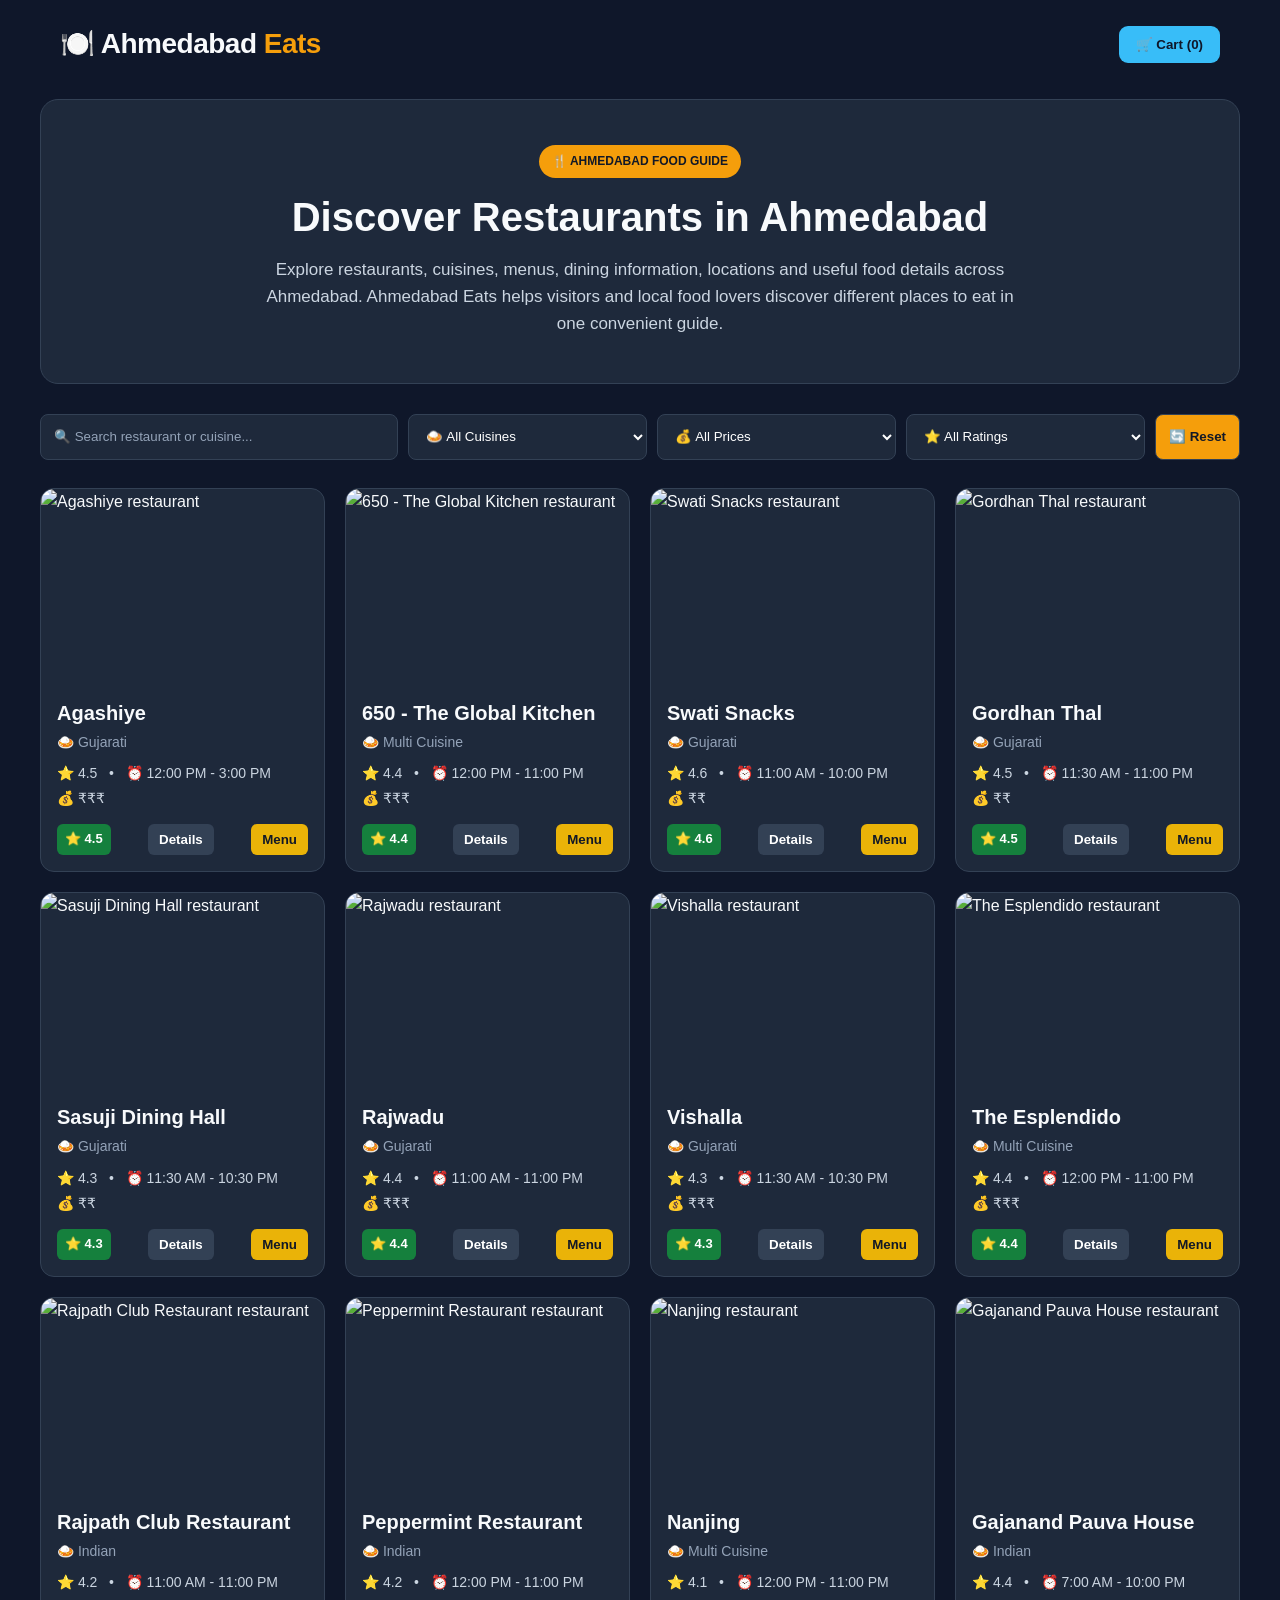
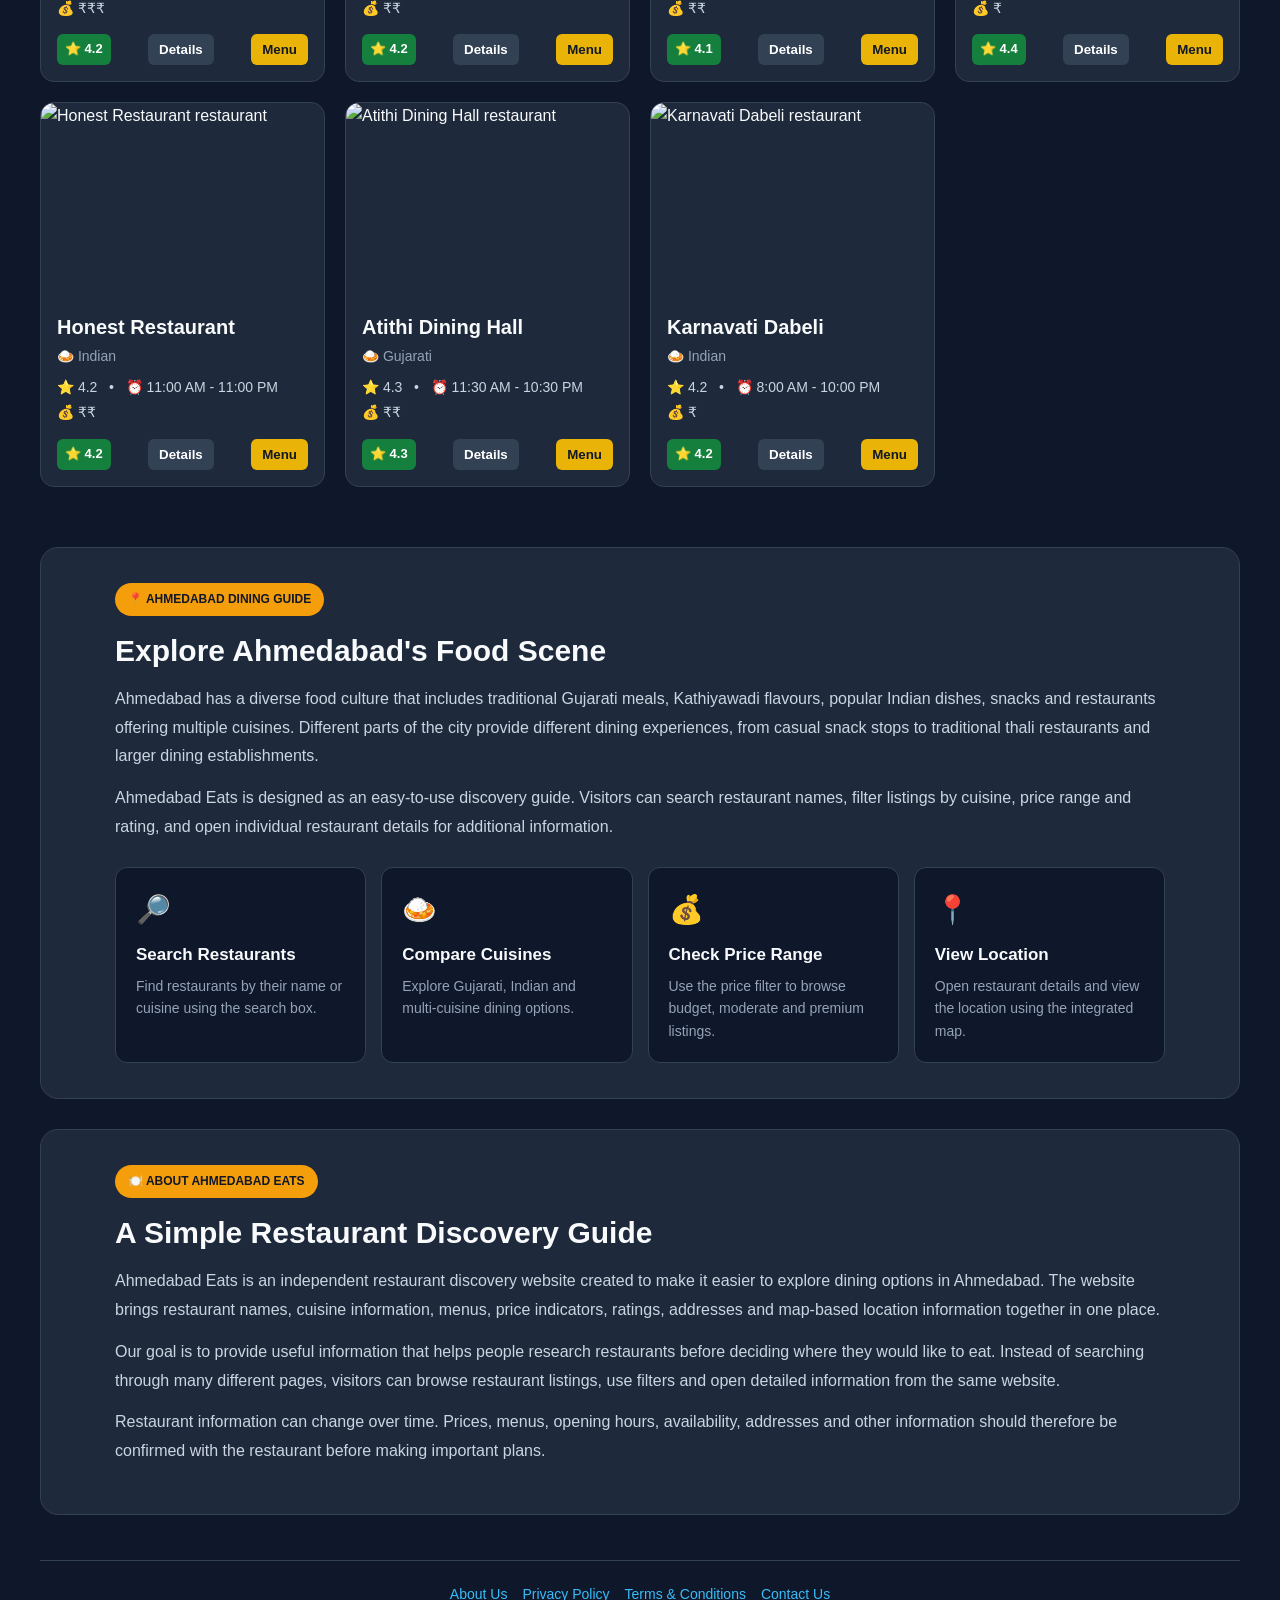
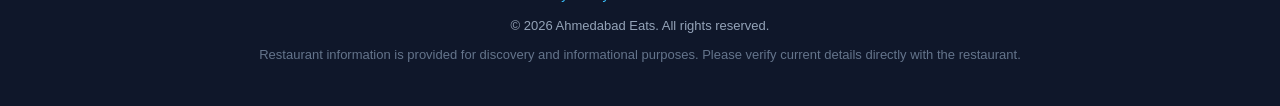
==== commit bac1c850: "Refactor index.html to streamline meta tags and comments Removed redundant meta tags and comments, a" ====
--- a/index.html
+++ b/index.html
@@ -11,14 +11,9 @@
   <meta name="description"
         content="Ahmedabad Eats is a local restaurant discovery guide featuring Gujarati, Indian and multi-cuisine restaurants, menus, dining information, locations and useful restaurant details across Ahmedabad.">
 
-  <meta name="robots"
-        content="index, follow">
-
-  <meta name="author"
-        content="Ahmedabad Eats">
-
-  <meta name="theme-color"
-        content="#0f172a">
+  <meta name="robots" content="index, follow">
+  <meta name="author" content="Ahmedabad Eats">
+  <meta name="theme-color" content="#0f172a">
 
   <!-- Google AdSense -->
   <script async
@@ -31,10 +26,6 @@
 
 <body>
 
-<!-- ==================================================
-     HEADER
-================================================== -->
-
 <header class="site-header">
 
   <div class="logo">
@@ -45,18 +36,11 @@
     class="cart-btn"
     onclick="toggleCart()"
     aria-label="Open shopping cart">
-
-    🛒 Cart
-    (<span id="cart-count">0</span>)
-
+    🛒 Cart (<span id="cart-count">0</span>)
   </button>
 
 </header>
 
-
-<!-- ==================================================
-     INTRODUCTION
-================================================== -->
 
 <section class="hero-section">
 
@@ -82,9 +66,23 @@
 </section>
 
 
-<!-- ==================================================
-     SEARCH & FILTER
-================================================== -->
+<!-- ================= ADVERTISEMENT ================= -->
+
+<section class="ad-section" aria-label="Advertisement">
+
+  <ins class="adsbygoogle"
+       style="display:block"
+       data-ad-client="ca-pub-3529915475164293"
+       data-ad-slot="AUTO"
+       data-ad-format="auto"
+       data-full-width-responsive="true"></ins>
+
+  <script>
+    (adsbygoogle = window.adsbygoogle || []).push({});
+  </script>
+
+</section>
+
 
 <section class="filter-section">
 
@@ -103,93 +101,48 @@
       onchange="applyFilters()"
       aria-label="Filter by cuisine">
 
-      <option value="All">
-        🍛 All Cuisines
-      </option>
-
-      <option value="Gujarati">
-        Gujarati
-      </option>
-
-      <option value="Indian">
-        Indian
-      </option>
-
-      <option value="North Indian">
-        North Indian
-      </option>
-
-      <option value="Multi Cuisine">
-        Multi Cuisine
-      </option>
+      <option value="All">🍛 All Cuisines</option>
+      <option value="Gujarati">Gujarati</option>
+      <option value="Indian">Indian</option>
+      <option value="North Indian">North Indian</option>
+      <option value="Multi Cuisine">Multi Cuisine</option>
 
     </select>
-
 
     <select
       id="priceFilter"
       onchange="applyFilters()"
       aria-label="Filter by price">
 
-      <option value="All">
-        💰 All Prices
-      </option>
-
-      <option value="₹">
-        ₹ Budget
-      </option>
-
-      <option value="₹₹">
-        ₹₹ Moderate
-      </option>
-
-      <option value="₹₹₹">
-        ₹₹₹ Premium
-      </option>
+      <option value="All">💰 All Prices</option>
+      <option value="₹">₹ Budget</option>
+      <option value="₹₹">₹₹ Moderate</option>
+      <option value="₹₹₹">₹₹₹ Premium</option>
 
     </select>
-
 
     <select
       id="ratingFilter"
       onchange="applyFilters()"
       aria-label="Filter by rating">
 
-      <option value="All">
-        ⭐ All Ratings
-      </option>
-
-      <option value="4.5">
-        4.5+ ⭐
-      </option>
-
-      <option value="4.0">
-        4.0+ ⭐
-      </option>
-
-      <option value="3.5">
-        3.5+ ⭐
-      </option>
+      <option value="All">⭐ All Ratings</option>
+      <option value="4.5">4.5+ ⭐</option>
+      <option value="4.0">4.0+ ⭐</option>
+      <option value="3.5">3.5+ ⭐</option>
 
     </select>
-
 
     <button
       class="reset-btn"
       onclick="resetFilters()">
-
       🔄 Reset
-
-    </button>
-
-  </div>
-
-</section>
-
-
-<!-- ==================================================
-     RESTAURANT CONTENT
-================================================== -->
+    </button>
+
+  </div>
+
+</section>
+
 
 <main>
 
@@ -197,15 +150,28 @@
     id="restaurant-list"
     class="restaurant-grid"
     aria-label="Restaurant listings">
-
   </section>
 
 </main>
 
 
-<!-- ==================================================
-     INFORMATION SECTION
-================================================== -->
+<!-- ================= ADVERTISEMENT ================= -->
+
+<section class="ad-section" aria-label="Advertisement">
+
+  <ins class="adsbygoogle"
+       style="display:block"
+       data-ad-client="ca-pub-3529915475164293"
+       data-ad-slot="AUTO"
+       data-ad-format="auto"
+       data-full-width-responsive="true"></ins>
+
+  <script>
+    (adsbygoogle = window.adsbygoogle || []).push({});
+  </script>
+
+</section>
+
 
 <section class="information-section">
 
@@ -239,66 +205,39 @@
     <div class="info-grid">
 
       <article class="info-card">
-
         <div class="info-icon">🔎</div>
-
-        <h3>
-          Search Restaurants
-        </h3>
-
+        <h3>Search Restaurants</h3>
         <p>
           Find restaurants by their name or cuisine using
           the search box.
         </p>
-
       </article>
 
-
       <article class="info-card">
-
         <div class="info-icon">🍛</div>
-
-        <h3>
-          Compare Cuisines
-        </h3>
-
+        <h3>Compare Cuisines</h3>
         <p>
           Explore Gujarati, Indian and multi-cuisine
           dining options.
         </p>
-
       </article>
 
-
       <article class="info-card">
-
         <div class="info-icon">💰</div>
-
-        <h3>
-          Check Price Range
-        </h3>
-
+        <h3>Check Price Range</h3>
         <p>
           Use the price filter to browse budget,
           moderate and premium listings.
         </p>
-
       </article>
 
-
       <article class="info-card">
-
         <div class="info-icon">📍</div>
-
-        <h3>
-          View Location
-        </h3>
-
+        <h3>View Location</h3>
         <p>
           Open restaurant details and view the location
           using the integrated map.
         </p>
-
       </article>
 
     </div>
@@ -307,10 +246,6 @@
 
 </section>
 
-
-<!-- ==================================================
-     ABOUT AHMEDABAD EATS
-================================================== -->
 
 <section class="about-section">
 
@@ -354,9 +289,23 @@
 </section>
 
 
-<!-- ==================================================
-     MENU MODAL
-================================================== -->
+<!-- ================= ADVERTISEMENT ================= -->
+
+<section class="ad-section" aria-label="Advertisement">
+
+  <ins class="adsbygoogle"
+       style="display:block"
+       data-ad-client="ca-pub-3529915475164293"
+       data-ad-slot="AUTO"
+       data-ad-format="auto"
+       data-full-width-responsive="true"></ins>
+
+  <script>
+    (adsbygoogle = window.adsbygoogle || []).push({});
+  </script>
+
+</section>
+
 
 <div
   id="menu-modal"
@@ -371,9 +320,7 @@
       class="close-btn"
       onclick="closeMenu()"
       aria-label="Close menu">
-
       &times;
-
     </button>
 
     <h2 id="modal-rest-name">
@@ -388,10 +335,6 @@
 
 </div>
 
-
-<!-- ==================================================
-     RESTAURANT DETAILS MODAL
-================================================== -->
 
 <div
   id="details-modal"
@@ -406,35 +349,23 @@
       class="close-btn"
       onclick="closeDetails()"
       aria-label="Close restaurant details">
-
       &times;
-
-    </button>
-
+    </button>
 
     <h2 id="detail-rest-name">
       Restaurant Details
     </h2>
 
-
     <div class="restaurant-meta">
 
       <p id="detail-rest-cuisine"></p>
-
       <p id="detail-rest-rating"></p>
-
       <p id="detail-rest-time"></p>
-
       <p id="detail-rest-price"></p>
-
       <p id="detail-rest-address"></p>
-
       <p id="detail-rest-phone"></p>
 
     </div>
-
-
-    <!-- Detailed content inserted by script.js -->
 
     <div class="description-box">
 
@@ -442,11 +373,9 @@
         About This Restaurant
       </h3>
 
-      <div id="detail-rest-description">
-      </div>
+      <div id="detail-rest-description"></div>
 
     </div>
-
 
     <div class="map-section">
 
@@ -471,10 +400,6 @@
 </div>
 
 
-<!-- ==================================================
-     LEGAL / INFORMATION MODAL
-================================================== -->
-
 <div
   id="legal-modal"
   class="modal"
@@ -488,9 +413,7 @@
       class="close-btn"
       onclick="closeLegal()"
       aria-label="Close information">
-
       &times;
-
     </button>
 
     <div id="legal-content"></div>
@@ -499,10 +422,6 @@
 
 </div>
 
-
-<!-- ==================================================
-     CART DRAWER
-================================================== -->
 
 <aside
   id="cart-drawer"
@@ -519,13 +438,10 @@
       class="close-btn drawer-close"
       onclick="toggleCart()"
       aria-label="Close cart">
-
       &times;
-
-    </button>
-
-  </div>
-
+    </button>
+
+  </div>
 
   <div
     id="cart-items"
@@ -536,7 +452,6 @@
     </p>
 
   </div>
-
 
   <div class="cart-total">
 
@@ -547,21 +462,14 @@
 
   </div>
 
-
   <button
     class="checkout-btn"
     onclick="checkout()">
-
     Proceed to Checkout
-
   </button>
 
 </aside>
 
-
-<!-- ==================================================
-     FOOTER
-================================================== -->
 
 <footer class="site-footer">
 
@@ -584,7 +492,6 @@
     </button>
 
   </div>
-
 
   <p>
     © 2026 Ahmedabad Eats. All rights reserved.
@@ -599,10 +506,6 @@
 </footer>
 
 
-<!-- ==================================================
-     JAVASCRIPT
-================================================== -->
-
 <script src="script.js"></script>
 
 </body>
--- a/style.css
+++ b/style.css
@@ -1,7 +1,7 @@
-/* =====================================================
-   AHMEDABAD EATS
-   MAIN STYLESHEET
-   ===================================================== */
+/* ======================================================
+   AHMEDABAD EATS - STYLE.CSS
+   Restaurant Discovery Website
+====================================================== */
 
 * {
   box-sizing: border-box;
@@ -21,21 +21,14 @@
   line-height: 1.6;
 }
 
-button,
-input,
-select {
-  font: inherit;
-}
-
-
-/* =====================================================
+/* ======================================================
    HEADER
-   ===================================================== */
+====================================================== */
 
 .site-header {
-  width: min(1200px, calc(100% - 30px));
+  max-width: 1200px;
   margin: 0 auto;
-  padding: 22px 0;
+  padding: 22px 20px;
   display: flex;
   justify-content: space-between;
   align-items: center;
@@ -54,12 +47,12 @@
 
 .cart-btn {
   border: 0;
+  border-radius: 9px;
+  padding: 11px 17px;
   background: #38bdf8;
-  color: #082f49;
-  padding: 11px 17px;
-  border-radius: 9px;
+  color: #0f172a;
+  font-weight: 700;
   cursor: pointer;
-  font-weight: 700;
   transition: 0.2s ease;
 }
 
@@ -67,79 +60,77 @@
   transform: translateY(-2px);
 }
 
-
-/* =====================================================
+/* ======================================================
    HERO
-   ===================================================== */
-
-.hero {
-  width: min(1200px, calc(100% - 30px));
+====================================================== */
+
+.hero-section {
+  max-width: 1200px;
   margin: 10px auto 30px;
-  padding: 55px 30px;
-  border: 1px solid #334155;
-  border-radius: 20px;
-  background: #172554;
+  padding: 45px 25px;
+  border: 1px solid #334155;
+  border-radius: 18px;
+  background: #1e293b;
+  text-align: center;
 }
 
 .hero-content {
   max-width: 850px;
+  margin: auto;
 }
 
 .hero-badge,
+.section-badge,
 .about-badge {
   display: inline-block;
-  padding: 7px 12px;
-  border-radius: 20px;
   background: #f59e0b;
   color: #111827;
+  padding: 7px 13px;
+  border-radius: 20px;
   font-size: 12px;
   font-weight: 800;
   margin-bottom: 15px;
 }
 
-.hero h1 {
-  font-size: clamp(30px, 5vw, 52px);
-  line-height: 1.15;
-  margin-bottom: 18px;
-}
-
-.hero p {
-  max-width: 800px;
+.hero-section h1 {
+  font-size: 40px;
+  line-height: 1.2;
+  margin-bottom: 15px;
+}
+
+.hero-section p {
   color: #cbd5e1;
   font-size: 17px;
-}
-
-
-/* =====================================================
-   SEARCH / FILTERS
-   ===================================================== */
-
-.search-section {
-  width: min(1200px, calc(100% - 30px));
-  margin: 0 auto 35px;
+  max-width: 760px;
+  margin: auto;
+}
+
+/* ======================================================
+   FILTERS
+====================================================== */
+
+.filter-section {
+  max-width: 1200px;
+  margin: 0 auto 28px;
 }
 
 .filters {
   display: grid;
-  grid-template-columns: 1.6fr 1fr 1fr 1fr auto;
+  grid-template-columns: 1.5fr 1fr 1fr 1fr auto;
   gap: 10px;
 }
 
 .filters input,
 .filters select,
 .filters button {
+  width: 100%;
   min-height: 46px;
-  border-radius: 9px;
-  border: 1px solid #334155;
-  outline: none;
-}
-
-.filters input,
-.filters select {
-  width: 100%;
-  padding: 10px 13px;
+  padding: 11px 13px;
+  border: 1px solid #334155;
+  border-radius: 8px;
   background: #1e293b;
   color: #fff;
+  outline: none;
 }
 
 .filters input::placeholder {
@@ -151,80 +142,55 @@
   border-color: #38bdf8;
 }
 
-.filters button {
-  padding: 10px 17px;
-  background: #f59e0b;
-  color: #111827;
-  font-weight: 700;
+.reset-btn {
+  background: #f59e0b !important;
+  color: #111827 !important;
+  font-weight: 800;
   cursor: pointer;
 }
 
-.filters button:hover {
-  background: #fbbf24;
-}
-
-
-/* =====================================================
-   SECTION HEADINGS
-   ===================================================== */
-
-.restaurant-section {
-  width: min(1200px, calc(100% - 30px));
+/* ======================================================
+   RESTAURANT GRID
+====================================================== */
+
+.restaurant-grid {
+  max-width: 1200px;
   margin: 0 auto;
-}
-
-.section-heading {
-  margin-bottom: 22px;
-}
-
-.section-heading span {
-  color: #38bdf8;
-  font-size: 13px;
-  font-weight: 800;
-}
-
-.section-heading h2 {
-  margin: 5px 0;
-  font-size: 30px;
-}
-
-.section-heading p {
-  color: #94a3b8;
-}
-
-
-/* =====================================================
-   RESTAURANT GRID
-   ===================================================== */
-
-#restaurant-list {
   display: grid;
-  grid-template-columns: repeat(3, 1fr);
+  grid-template-columns: repeat(
+    auto-fill,
+    minmax(280px, 1fr)
+  );
   gap: 20px;
 }
 
+/* ======================================================
+   RESTAURANT CARD
+====================================================== */
+
 .card {
+  background: #1e293b;
+  border: 1px solid #334155;
+  border-radius: 14px;
   overflow: hidden;
-  background: #1e293b;
-  border: 1px solid #334155;
-  border-radius: 15px;
-  transition: transform 0.25s ease, box-shadow 0.25s ease;
+  transition: transform 0.25s ease,
+              box-shadow 0.25s ease;
 }
 
 .card:hover {
   transform: translateY(-4px);
-  box-shadow: 0 15px 30px rgba(0, 0, 0, 0.25);
+  box-shadow: 0 12px 28px rgba(0, 0, 0, 0.35);
 }
 
 .card img {
   width: 100%;
-  height: 210px;
+  height: 195px;
+  object-fit: cover;
   display: block;
-  object-fit: cover;
 }
 
 .card-info {
-  padding: 17px;
+  padding: 16px;
 }
 
 .card-info h2 {
@@ -234,20 +200,22 @@
 }
 
 .cuisine {
-  color: #38bdf8;
+  color: #94a3b8;
   font-size: 14px;
-  margin-bottom: 9px;
+  margin-bottom: 8px;
 }
 
 .details {
   color: #cbd5e1;
   font-size: 14px;
-  margin-bottom: 15px;
+  line-height: 1.8;
+  margin-bottom: 13px;
 }
 
 .card-bottom {
   display: flex;
   align-items: center;
+  justify-content: space-between;
   gap: 7px;
 }
 
@@ -258,16 +226,14 @@
   border-radius: 6px;
   font-size: 13px;
   font-weight: 700;
-  margin-right: auto;
 }
 
 .btn-details,
 .btn-menu {
   border: 0;
   padding: 8px 11px;
-  border-radius: 7px;
+  border-radius: 6px;
   cursor: pointer;
-  font-size: 13px;
   font-weight: 700;
 }
 
@@ -276,53 +242,84 @@
   color: #fff;
 }
 
-.btn-details:hover {
-  background: #475569;
-}
-
 .btn-menu {
   background: #eab308;
   color: #111827;
 }
 
-.btn-menu:hover {
-  background: #facc15;
-}
-
-
-/* =====================================================
-   NO RESULTS
-   ===================================================== */
-
-.no-results {
-  grid-column: 1 / -1;
-  padding: 60px 20px;
-  text-align: center;
+/* ======================================================
+   INFORMATION SECTION
+====================================================== */
+
+.information-section {
+  max-width: 1200px;
+  margin: 60px auto 30px;
+  padding: 35px;
   background: #1e293b;
   border: 1px solid #334155;
-  border-radius: 15px;
-}
-
-.no-results h2 {
+  border-radius: 18px;
+}
+
+.information-content {
+  max-width: 1050px;
+  margin: auto;
+}
+
+.information-content h2,
+.about-content h2 {
+  font-size: 30px;
+  line-height: 1.3;
+  margin-bottom: 15px;
+}
+
+.information-content > p,
+.about-content > p {
+  color: #cbd5e1;
+  margin-bottom: 13px;
+  line-height: 1.8;
+}
+
+.info-grid {
+  display: grid;
+  grid-template-columns: repeat(4, 1fr);
+  gap: 15px;
+  margin-top: 25px;
+}
+
+.info-card {
+  padding: 20px;
+  border: 1px solid #334155;
+  border-radius: 12px;
+  background: #0f172a;
+}
+
+.info-icon {
+  font-size: 28px;
   margin-bottom: 8px;
 }
 
-.no-results p {
-  color: #94a3b8;
-}
-
-
-/* =====================================================
+.info-card h3 {
+  font-size: 17px;
+  margin-bottom: 7px;
+}
+
+.info-card p {
+  color: #94a3b8;
+  font-size: 14px;
+  line-height: 1.6;
+}
+
+/* ======================================================
    ABOUT
-   ===================================================== */
+====================================================== */
 
 .about-section {
-  width: min(1200px, calc(100% - 30px));
-  margin: 70px auto 35px;
-  padding: 40px 30px;
+  max-width: 1200px;
+  margin: 30px auto 45px;
+  padding: 35px;
   background: #1e293b;
   border: 1px solid #334155;
-  border-radius: 20px;
+  border-radius: 18px;
 }
 
 .about-content {
@@ -330,50 +327,9 @@
   margin: auto;
 }
 
-.about-content h2 {
-  font-size: 32px;
-  margin-bottom: 16px;
-}
-
-.about-content > p {
-  color: #cbd5e1;
-  margin-bottom: 14px;
-  line-height: 1.85;
-}
-
-.about-grid {
-  display: grid;
-  grid-template-columns: repeat(4, 1fr);
-  gap: 15px;
-  margin-top: 28px;
-}
-
-.about-card {
-  padding: 20px;
-  background: #0f172a;
-  border: 1px solid #334155;
-  border-radius: 12px;
-}
-
-.about-icon {
-  font-size: 28px;
-  margin-bottom: 8px;
-}
-
-.about-card h3 {
-  font-size: 17px;
-  margin-bottom: 7px;
-}
-
-.about-card p {
-  color: #94a3b8;
-  font-size: 14px;
-}
-
-
-/* =====================================================
+/* ======================================================
    MODALS
-   ===================================================== */
+====================================================== */
 
 .modal {
   display: none;
@@ -388,13 +344,19 @@
 
 .modal-content {
   position: relative;
-  width: min(650px, 100%);
+  width: 92%;
+  max-width: 650px;
   max-height: 88vh;
   overflow-y: auto;
   padding: 25px;
-  border-radius: 15px;
+  border: 1px solid #334155;
+  border-radius: 14px;
   background: #1e293b;
-  border: 1px solid #475569;
+}
+
+.modal-content h2 {
+  padding-right: 35px;
+  line-height: 1.3;
 }
 
 .close-btn {
@@ -403,126 +365,128 @@
   right: 13px;
   border: 0;
   background: transparent;
-  color: #cbd5e1;
-  font-size: 28px;
-  line-height: 1;
+  color: #94a3b8;
+  font-size: 29px;
   cursor: pointer;
 }
 
 .close-btn:hover {
   color: #fff;
-}
-
-.modal-content h2 {
-  padding-right: 35px;
-  margin-bottom: 15px;
 }
 
 .modal-divider {
   height: 1px;
   background: #334155;
-  margin-bottom: 5px;
-}
-
-
-/* =====================================================
+  margin: 14px 0;
+}
+
+/* ======================================================
    RESTAURANT DETAILS
-   ===================================================== */
+====================================================== */
 
 .details-content {
-  max-width: 720px;
-}
-
-#detail-rest-description {
-  color: #cbd5e1;
-  line-height: 1.8;
-  margin: 10px 0 20px;
-}
-
-#detail-rest-description h3 {
-  color: #f8fafc;
-  margin: 20px 0 8px;
-}
-
-#detail-rest-description p {
-  margin-bottom: 12px;
-}
-
-.detail-box {
+  max-width: 750px;
+}
+
+.restaurant-meta {
+  margin: 18px 0;
   padding: 15px;
-  margin-bottom: 20px;
+  border: 1px solid #334155;
   border-radius: 10px;
   background: #0f172a;
-  border: 1px solid #334155;
-}
-
-.detail-box p {
+}
+
+.restaurant-meta p {
   color: #cbd5e1;
-  margin: 7px 0;
-}
-
-#detail-rest-map {
+  margin: 6px 0;
+}
+
+.description-box {
+  margin-top: 20px;
+  padding: 20px;
+  border-left: 4px solid #f59e0b;
+  border-radius: 8px;
+  background: #0f172a;
+}
+
+.description-box h3 {
+  font-size: 21px;
+  margin-bottom: 15px;
+}
+
+.description-box p {
+  color: #cbd5e1;
+  margin-bottom: 14px;
+  line-height: 1.85;
+}
+
+.description-box h4 {
+  color: #f8fafc;
+  margin: 18px 0 8px;
+  font-size: 17px;
+}
+
+.map-section {
+  margin-top: 22px;
+}
+
+.map-section h3 {
+  margin-bottom: 10px;
+}
+
+.map-section iframe {
   display: block;
-  width: 100%;
-  border: 0;
-  border-radius: 10px;
-  margin-top: 10px;
-}
-
-
-/* =====================================================
+}
+
+/* ======================================================
    MENU
-   ===================================================== */
+====================================================== */
 
 .menu-item {
   display: flex;
   justify-content: space-between;
   align-items: center;
-  gap: 15px;
+  gap: 12px;
   padding: 13px 0;
   border-bottom: 1px solid #334155;
 }
 
 .menu-item strong {
-  color: #f8fafc;
-}
-
-.menu-item span {
-  color: #94a3b8;
+  font-size: 15px;
+}
+
+.menu-price {
+  color: #94a3b8;
+  font-size: 14px;
 }
 
 .add-btn {
   flex-shrink: 0;
   border: 0;
+  border-radius: 6px;
   padding: 7px 12px;
-  border-radius: 6px;
   background: #22c55e;
   color: #fff;
+  font-weight: 700;
   cursor: pointer;
-  font-weight: 700;
-}
-
-.add-btn:hover {
-  background: #16a34a;
-}
-
-
-/* =====================================================
+}
+
+/* ======================================================
    CART DRAWER
-   ===================================================== */
+====================================================== */
 
 .drawer {
   position: fixed;
   top: 0;
-  right: -380px;
+  right: -370px;
   z-index: 2000;
-  width: 350px;
+  width: 340px;
   height: 100vh;
   padding: 20px;
+  background: #1e293b;
+  border-left: 1px solid #334155;
   display: flex;
   flex-direction: column;
-  background: #1e293b;
-  border-left: 1px solid #475569;
   transition: right 0.3s ease;
 }
 
@@ -531,13 +495,16 @@
 }
 
 .drawer-header {
+  position: relative;
   display: flex;
+  align-items: center;
   justify-content: space-between;
-  align-items: center;
-}
-
-.drawer-header .close-btn {
-  position: static;
+  padding-right: 35px;
+}
+
+.drawer-close {
+  top: -5px;
+  right: 0;
 }
 
 .cart-items {
@@ -546,11 +513,16 @@
   margin: 18px 0;
 }
 
+.cart-items > p {
+  color: #94a3b8;
+}
+
 .cart-item-row {
   display: flex;
   justify-content: space-between;
+  align-items: center;
   gap: 10px;
-  padding: 12px 0;
+  padding: 11px 0;
   border-bottom: 1px solid #334155;
 }
 
@@ -558,13 +530,12 @@
   color: #94a3b8;
 }
 
-.cart-remove {
+.remove-cart-btn {
   border: 0;
+  border-radius: 5px;
+  padding: 5px 8px;
   background: #ef4444;
   color: #fff;
-  padding: 5px 8px;
-  height: fit-content;
-  border-radius: 5px;
   cursor: pointer;
 }
 
@@ -585,30 +556,47 @@
   cursor: pointer;
 }
 
-.checkout-btn:hover {
-  background: #16a34a;
-}
-
-
-/* =====================================================
+/* ======================================================
+   NO RESULTS
+====================================================== */
+
+.no-results {
+  grid-column: 1 / -1;
+  padding: 55px 20px;
+  text-align: center;
+  border: 1px solid #334155;
+  border-radius: 14px;
+  background: #1e293b;
+}
+
+.no-results h2 {
+  margin-bottom: 8px;
+}
+
+.no-results p {
+  color: #94a3b8;
+}
+
+/* ======================================================
    FOOTER
-   ===================================================== */
+====================================================== */
 
 .site-footer {
-  width: min(1200px, calc(100% - 30px));
-  margin: 60px auto 10px;
-  padding: 25px 15px;
+  max-width: 1200px;
+  margin: 40px auto 15px;
+  padding: 25px 20px;
+  border-top: 1px solid #334155;
   text-align: center;
-  border-top: 1px solid #334155;
   color: #94a3b8;
 }
 
 .footer-links {
   display: flex;
   justify-content: center;
+  align-items: center;
   flex-wrap: wrap;
-  gap: 14px;
-  margin-bottom: 15px;
+  gap: 15px;
+  margin-bottom: 14px;
 }
 
 .footer-links button {
@@ -616,6 +604,7 @@
   background: transparent;
   color: #38bdf8;
   cursor: pointer;
+  font-size: 14px;
 }
 
 .footer-links button:hover {
@@ -627,39 +616,43 @@
   font-size: 13px;
 }
 
-
-/* =====================================================
-   MOBILE
-   ===================================================== */
+.footer-note {
+  max-width: 800px;
+  margin: 8px auto 0;
+  color: #64748b;
+}
+
+/* ======================================================
+   RESPONSIVE - TABLET
+====================================================== */
 
 @media (max-width: 950px) {
-
-  #restaurant-list {
-    grid-template-columns: repeat(2, 1fr);
-  }
 
   .filters {
     grid-template-columns: 1fr 1fr;
   }
 
-  .filters input {
-    grid-column: 1 / -1;
-  }
-
-  .about-grid {
+  .info-grid {
     grid-template-columns: 1fr 1fr;
   }
-}
-
-
-@media (max-width: 650px) {
+
+  .hero-section h1 {
+    font-size: 34px;
+  }
+}
+
+/* ======================================================
+   RESPONSIVE - MOBILE
+====================================================== */
+
+@media (max-width: 600px) {
 
   body {
-    font-size: 15px;
+    padding: 0 12px;
   }
 
   .site-header {
-    width: calc(100% - 20px);
+    padding: 17px 0;
   }
 
   .logo {
@@ -667,56 +660,51 @@
   }
 
   .cart-btn {
-    padding: 9px 12px;
+    padding: 9px 11px;
     font-size: 13px;
   }
 
-  .hero {
-    width: calc(100% - 20px);
-    padding: 35px 20px;
-    margin-top: 5px;
-  }
-
-  .hero h1 {
-    font-size: 32px;
-  }
-
-  .hero p {
+  .hero-section {
+    margin-top: 8px;
+    padding: 30px 17px;
+  }
+
+  .hero-section h1 {
+    font-size: 27px;
+  }
+
+  .hero-section p {
     font-size: 15px;
   }
 
-  .search-section,
-  .restaurant-section,
-  .about-section,
-  .site-footer {
-    width: calc(100% - 20px);
+  .filter-section {
+    margin-bottom: 20px;
   }
 
   .filters {
     grid-template-columns: 1fr;
   }
 
-  .filters input {
-    grid-column: auto;
-  }
-
-  #restaurant-list {
+  .restaurant-grid {
     grid-template-columns: 1fr;
   }
 
   .card img {
-    height: 200px;
-  }
-
+    height: 205px;
+  }
+
+  .information-section,
   .about-section {
-    padding: 28px 18px;
-  }
-
+    padding: 25px 17px;
+    margin-top: 35px;
+  }
+
+  .information-content h2,
   .about-content h2 {
-    font-size: 25px;
-  }
-
-  .about-grid {
+    font-size: 24px;
+  }
+
+  .info-grid {
     grid-template-columns: 1fr;
   }
 
@@ -725,8 +713,18 @@
   }
 
   .modal-content {
-    padding: 20px 15px;
-    max-height: 92vh;
+    width: 96%;
+    padding: 20px 16px;
+    max-height: 90vh;
+  }
+
+  .description-box {
+    padding: 16px;
+  }
+
+  .description-box p {
+    font-size: 14px;
+    line-height: 1.75;
   }
 
   .drawer {
@@ -737,16 +735,8 @@
   .drawer.active {
     right: 0;
   }
-}
-
-
-/* =====================================================
-   ACCESSIBILITY
-   ===================================================== */
-
-button:focus-visible,
-input:focus-visible,
-select:focus-visible {
-  outline: 2px solid #38bdf8;
-  outline-offset: 2px;
-}
+
+  .card-bottom {
+    flex-wrap: wrap;
+  }
+}
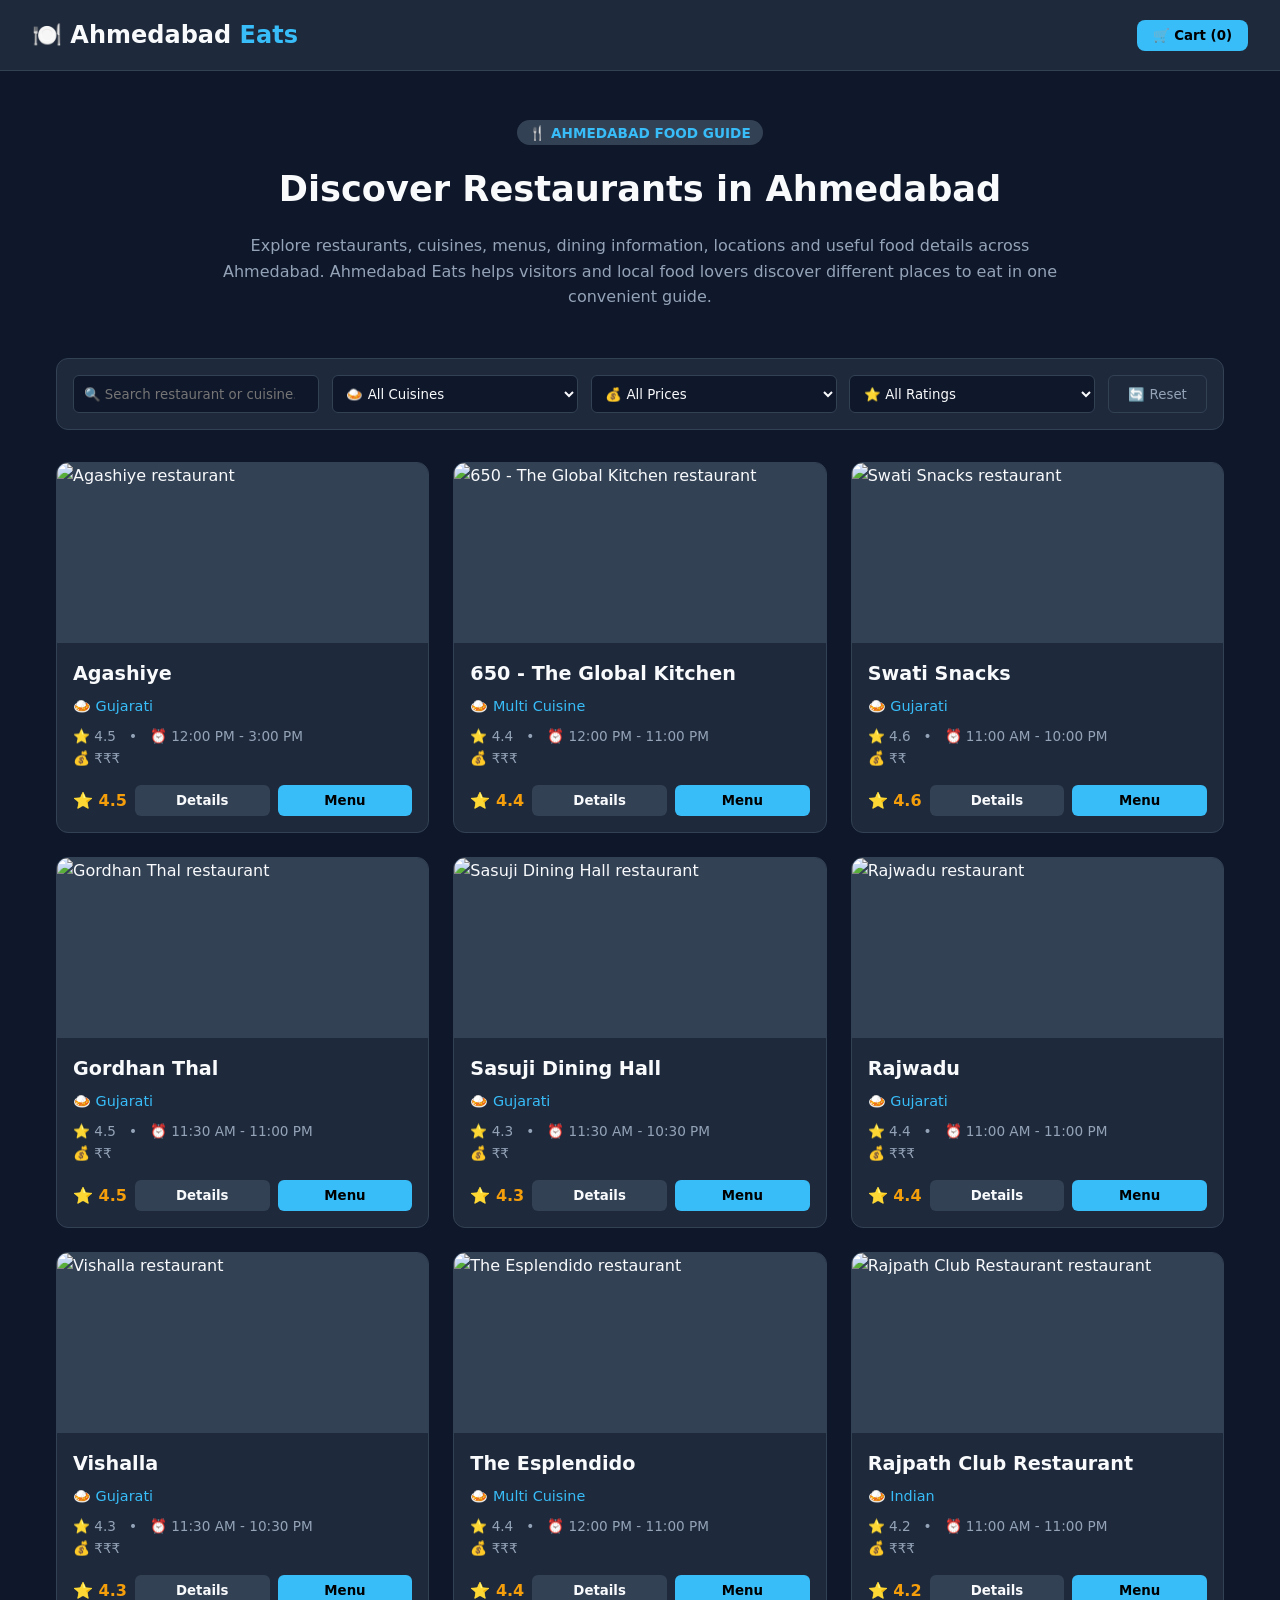
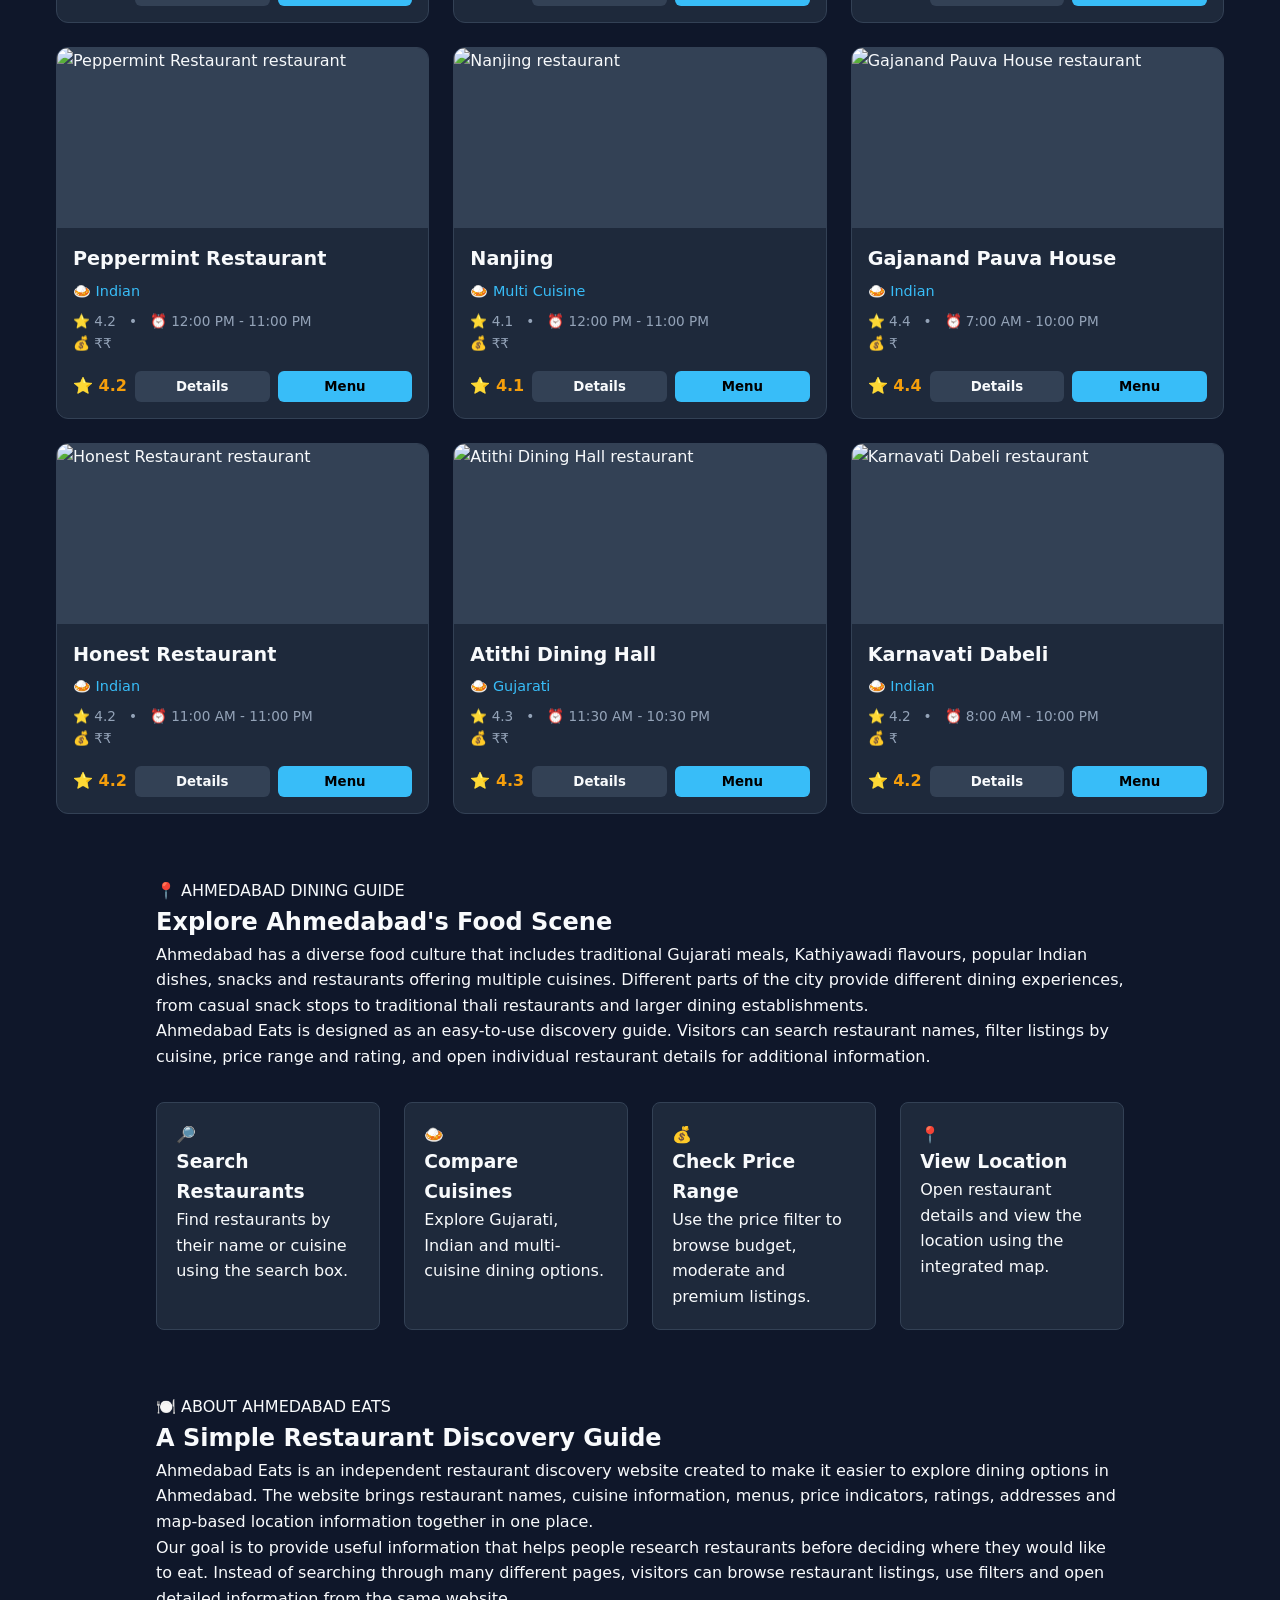
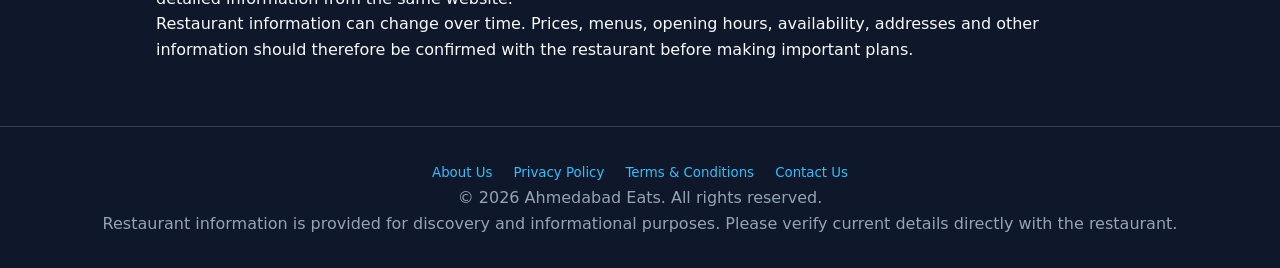
==== commit 66cc3479: "Add Google Search Console verification tag Added Google Search Console verification meta tag.  Signe" ====
--- a/index.html
+++ b/index.html
@@ -12,10 +12,18 @@
         content="Ahmedabad Eats is a local restaurant discovery guide featuring Gujarati, Indian and multi-cuisine restaurants, menus, dining information, locations and useful restaurant details across Ahmedabad.">
 
   <meta name="robots" content="index, follow">
+
   <meta name="author" content="Ahmedabad Eats">
+
   <meta name="theme-color" content="#0f172a">
 
-  <!-- Google AdSense -->
+  <!-- Google Search Console Verification Tag -->
+  <meta name="google-site-verification" content="TMHCBpNfyJ8UYiWPuxmdDM0tBlBTsYU9EBwzdXVniBE" />
+
+  <!-- Google AdSense account verification & Auto Ads Script -->
+  <meta name="google-adsense-account"
+        content="ca-pub-3529915475164293">
+
   <script async
     src="https://pagead2.googlesyndication.com/pagead/js/adsbygoogle.js?client=ca-pub-3529915475164293"
     crossorigin="anonymous">
@@ -62,24 +70,6 @@
     </p>
 
   </div>
-
-</section>
-
-
-<!-- ================= ADVERTISEMENT ================= -->
-
-<section class="ad-section" aria-label="Advertisement">
-
-  <ins class="adsbygoogle"
-       style="display:block"
-       data-ad-client="ca-pub-3529915475164293"
-       data-ad-slot="AUTO"
-       data-ad-format="auto"
-       data-full-width-responsive="true"></ins>
-
-  <script>
-    (adsbygoogle = window.adsbygoogle || []).push({});
-  </script>
 
 </section>
 
@@ -150,27 +140,16 @@
     id="restaurant-list"
     class="restaurant-grid"
     aria-label="Restaurant listings">
+    
+    <!-- Static fallback text for Google Crawler so it doesn't index an empty page -->
+    <article class="info-card">
+      <h3>Explore Best Dining Options in Ahmedabad</h3>
+      <p>Loading the latest list of Gujarati, North Indian, and Multi-Cuisine restaurants, menus, and ratings...</p>
+    </article>
+
   </section>
 
 </main>
-
-
-<!-- ================= ADVERTISEMENT ================= -->
-
-<section class="ad-section" aria-label="Advertisement">
-
-  <ins class="adsbygoogle"
-       style="display:block"
-       data-ad-client="ca-pub-3529915475164293"
-       data-ad-slot="AUTO"
-       data-ad-format="auto"
-       data-full-width-responsive="true"></ins>
-
-  <script>
-    (adsbygoogle = window.adsbygoogle || []).push({});
-  </script>
-
-</section>
 
 
 <section class="information-section">
@@ -289,24 +268,6 @@
 </section>
 
 
-<!-- ================= ADVERTISEMENT ================= -->
-
-<section class="ad-section" aria-label="Advertisement">
-
-  <ins class="adsbygoogle"
-       style="display:block"
-       data-ad-client="ca-pub-3529915475164293"
-       data-ad-slot="AUTO"
-       data-ad-format="auto"
-       data-full-width-responsive="true"></ins>
-
-  <script>
-    (adsbygoogle = window.adsbygoogle || []).push({});
-  </script>
-
-</section>
-
-
 <div
   id="menu-modal"
   class="modal"
@@ -357,14 +318,12 @@
     </h2>
 
     <div class="restaurant-meta">
-
       <p id="detail-rest-cuisine"></p>
       <p id="detail-rest-rating"></p>
       <p id="detail-rest-time"></p>
       <p id="detail-rest-price"></p>
       <p id="detail-rest-address"></p>
       <p id="detail-rest-phone"></p>
-
     </div>
 
     <div class="description-box">
@@ -443,14 +402,10 @@
 
   </div>
 
-  <div
-    id="cart-items"
-    class="cart-items">
-
+  <div id="cart-items" class="cart-items">
     <p>
       Your cart is empty.
     </p>
-
   </div>
 
   <div class="cart-total">
--- a/style.css
+++ b/style.css
@@ -1,742 +1,333 @@
 /* ======================================================
-   AHMEDABAD EATS - STYLE.CSS
-   Restaurant Discovery Website
+   AHMEDABAD EATS - MAIN STYLESHEET
 ====================================================== */
+
+:root {
+  --bg-dark: #0f172a;
+  --bg-card: #1e293b;
+  --primary: #38bdf8;
+  --text-main: #f8fafc;
+  --text-muted: #94a3b8;
+  --border-color: #334155;
+  --accent: #f59e0b;
+}
 
 * {
   box-sizing: border-box;
   margin: 0;
   padding: 0;
-}
-
-html {
-  scroll-behavior: smooth;
+  font-family: system-ui, -apple-system, sans-serif;
 }
 
 body {
-  font-family: Arial, Helvetica, sans-serif;
-  background: #0f172a;
-  color: #f8fafc;
-  min-height: 100vh;
+  background-color: var(--bg-dark);
+  color: var(--text-main);
   line-height: 1.6;
 }
 
-/* ======================================================
-   HEADER
-====================================================== */
-
+/* Header */
 .site-header {
-  max-width: 1200px;
-  margin: 0 auto;
-  padding: 22px 20px;
   display: flex;
   justify-content: space-between;
   align-items: center;
-  gap: 15px;
+  padding: 1rem 2rem;
+  background-color: var(--bg-card);
+  border-bottom: 1px solid var(--border-color);
+  position: sticky;
+  top: 0;
+  z-index: 10;
 }
 
 .logo {
-  font-size: 28px;
-  font-weight: 800;
-  letter-spacing: -0.5px;
+  font-size: 1.5rem;
+  font-weight: bold;
 }
 
 .logo span {
-  color: #f59e0b;
+  color: var(--primary);
 }
 
 .cart-btn {
-  border: 0;
-  border-radius: 9px;
-  padding: 11px 17px;
-  background: #38bdf8;
-  color: #0f172a;
-  font-weight: 700;
-  cursor: pointer;
-  transition: 0.2s ease;
-}
-
-.cart-btn:hover {
-  transform: translateY(-2px);
-}
-
-/* ======================================================
-   HERO
-====================================================== */
-
+  background: var(--primary);
+  color: #000;
+  border: none;
+  padding: 0.5rem 1rem;
+  border-radius: 8px;
+  cursor: pointer;
+  font-weight: bold;
+}
+
+/* Hero Section */
 .hero-section {
-  max-width: 1200px;
-  margin: 10px auto 30px;
-  padding: 45px 25px;
-  border: 1px solid #334155;
-  border-radius: 18px;
-  background: #1e293b;
   text-align: center;
-}
-
-.hero-content {
-  max-width: 850px;
-  margin: auto;
-}
-
-.hero-badge,
-.section-badge,
-.about-badge {
-  display: inline-block;
-  background: #f59e0b;
-  color: #111827;
-  padding: 7px 13px;
+  padding: 3rem 1rem;
+  max-width: 900px;
+  margin: 0 auto;
+}
+
+.hero-badge {
+  background: var(--border-color);
+  color: var(--primary);
+  padding: 0.3rem 0.8rem;
   border-radius: 20px;
-  font-size: 12px;
-  font-weight: 800;
-  margin-bottom: 15px;
+  font-size: 0.85rem;
+  font-weight: bold;
 }
 
 .hero-section h1 {
-  font-size: 40px;
-  line-height: 1.2;
-  margin-bottom: 15px;
+  font-size: 2.2rem;
+  margin: 1rem 0;
 }
 
 .hero-section p {
-  color: #cbd5e1;
-  font-size: 17px;
-  max-width: 760px;
-  margin: auto;
-}
-
-/* ======================================================
-   FILTERS
-====================================================== */
-
+  color: var(--text-muted);
+}
+
+/* Filters */
 .filter-section {
   max-width: 1200px;
-  margin: 0 auto 28px;
+  margin: 0 auto 2rem auto;
+  padding: 0 1rem;
 }
 
 .filters {
-  display: grid;
-  grid-template-columns: 1.5fr 1fr 1fr 1fr auto;
-  gap: 10px;
+  display: flex;
+  flex-wrap: wrap;
+  gap: 0.8rem;
+  background: var(--bg-card);
+  padding: 1rem;
+  border-radius: 12px;
+  border: 1px solid var(--border-color);
 }
 
 .filters input,
-.filters select,
-.filters button {
-  width: 100%;
-  min-height: 46px;
-  padding: 11px 13px;
-  border: 1px solid #334155;
-  border-radius: 8px;
-  background: #1e293b;
-  color: #fff;
-  outline: none;
-}
-
-.filters input::placeholder {
-  color: #94a3b8;
-}
-
-.filters input:focus,
-.filters select:focus {
-  border-color: #38bdf8;
+.filters select {
+  flex: 1;
+  min-width: 180px;
+  padding: 0.6rem;
+  background: var(--bg-dark);
+  color: var(--text-main);
+  border: 1px solid var(--border-color);
+  border-radius: 6px;
 }
 
 .reset-btn {
-  background: #f59e0b !important;
-  color: #111827 !important;
-  font-weight: 800;
-  cursor: pointer;
-}
-
-/* ======================================================
-   RESTAURANT GRID
-====================================================== */
-
+  background: transparent;
+  color: var(--text-muted);
+  border: 1px solid var(--border-color);
+  padding: 0.6rem 1.2rem;
+  border-radius: 6px;
+  cursor: pointer;
+}
+
+/* Restaurant Grid */
 .restaurant-grid {
   max-width: 1200px;
   margin: 0 auto;
+  padding: 0 1rem;
   display: grid;
-  grid-template-columns: repeat(
-    auto-fill,
-    minmax(280px, 1fr)
-  );
-  gap: 20px;
-}
-
-/* ======================================================
-   RESTAURANT CARD
-====================================================== */
+  grid-template-columns: repeat(auto-fill, minmax(280px, 1fr));
+  gap: 1.5rem;
+  min-height: 200px;
+}
 
 .card {
-  background: #1e293b;
-  border: 1px solid #334155;
-  border-radius: 14px;
+  background: var(--bg-card);
+  border-radius: 12px;
+  border: 1px solid var(--border-color);
   overflow: hidden;
-  transition: transform 0.25s ease,
-              box-shadow 0.25s ease;
-}
-
-.card:hover {
-  transform: translateY(-4px);
-  box-shadow: 0 12px 28px rgba(0, 0, 0, 0.35);
+  display: flex;
+  flex-direction: column;
 }
 
 .card img {
   width: 100%;
-  height: 195px;
+  height: 180px;
   object-fit: cover;
-  display: block;
+  background-color: var(--border-color);
 }
 
 .card-info {
-  padding: 16px;
+  padding: 1rem;
+  display: flex;
+  flex-direction: column;
+  flex: 1;
 }
 
 .card-info h2 {
-  font-size: 20px;
-  line-height: 1.3;
-  margin-bottom: 5px;
+  font-size: 1.2rem;
+  margin-bottom: 0.3rem;
 }
 
 .cuisine {
-  color: #94a3b8;
-  font-size: 14px;
-  margin-bottom: 8px;
+  color: var(--primary);
+  font-size: 0.9rem;
+  margin-bottom: 0.5rem;
 }
 
 .details {
-  color: #cbd5e1;
-  font-size: 14px;
-  line-height: 1.8;
-  margin-bottom: 13px;
+  color: var(--text-muted);
+  font-size: 0.85rem;
+  margin-bottom: 1rem;
 }
 
 .card-bottom {
-  display: flex;
+  margin-top: auto;
+  display: flex;
+  gap: 0.5rem;
   align-items: center;
-  justify-content: space-between;
-  gap: 7px;
 }
 
 .rating {
-  background: #15803d;
-  color: #fff;
-  padding: 5px 8px;
-  border-radius: 6px;
-  font-size: 13px;
-  font-weight: 700;
+  font-weight: bold;
+  color: var(--accent);
 }
 
 .btn-details,
 .btn-menu {
-  border: 0;
-  padding: 8px 11px;
+  flex: 1;
+  padding: 0.5rem;
+  border: none;
   border-radius: 6px;
   cursor: pointer;
-  font-weight: 700;
+  font-weight: 600;
 }
 
 .btn-details {
-  background: #334155;
-  color: #fff;
+  background: var(--border-color);
+  color: var(--text-main);
 }
 
 .btn-menu {
-  background: #eab308;
-  color: #111827;
-}
-
-/* ======================================================
-   INFORMATION SECTION
-====================================================== */
-
-.information-section {
-  max-width: 1200px;
-  margin: 60px auto 30px;
-  padding: 35px;
-  background: #1e293b;
-  border: 1px solid #334155;
-  border-radius: 18px;
-}
-
-.information-content {
-  max-width: 1050px;
-  margin: auto;
-}
-
-.information-content h2,
-.about-content h2 {
-  font-size: 30px;
-  line-height: 1.3;
-  margin-bottom: 15px;
-}
-
-.information-content > p,
-.about-content > p {
-  color: #cbd5e1;
-  margin-bottom: 13px;
-  line-height: 1.8;
+  background: var(--primary);
+  color: #000;
+}
+
+/* Informational Content Sections (AdSense SEO Friendly) */
+.information-section,
+.about-section {
+  max-width: 1000px;
+  margin: 4rem auto;
+  padding: 0 1rem;
 }
 
 .info-grid {
   display: grid;
-  grid-template-columns: repeat(4, 1fr);
-  gap: 15px;
-  margin-top: 25px;
+  grid-template-columns: repeat(auto-fit, minmax(200px, 1fr));
+  gap: 1.5rem;
+  margin-top: 2rem;
 }
 
 .info-card {
-  padding: 20px;
-  border: 1px solid #334155;
-  border-radius: 12px;
-  background: #0f172a;
-}
-
-.info-icon {
-  font-size: 28px;
-  margin-bottom: 8px;
-}
-
-.info-card h3 {
-  font-size: 17px;
-  margin-bottom: 7px;
-}
-
-.info-card p {
-  color: #94a3b8;
-  font-size: 14px;
-  line-height: 1.6;
-}
-
-/* ======================================================
-   ABOUT
-====================================================== */
-
-.about-section {
-  max-width: 1200px;
-  margin: 30px auto 45px;
-  padding: 35px;
-  background: #1e293b;
-  border: 1px solid #334155;
-  border-radius: 18px;
-}
-
-.about-content {
-  max-width: 1050px;
-  margin: auto;
-}
-
-/* ======================================================
-   MODALS
-====================================================== */
-
+  background: var(--bg-card);
+  padding: 1.2rem;
+  border-radius: 8px;
+  border: 1px solid var(--border-color);
+}
+
+/* Modals */
 .modal {
   display: none;
   position: fixed;
-  inset: 0;
-  z-index: 1000;
-  padding: 20px;
-  background: rgba(0, 0, 0, 0.78);
+  top: 0;
+  left: 0;
+  width: 100%;
+  height: 100%;
+  background: rgba(0, 0, 0, 0.7);
   justify-content: center;
   align-items: center;
+  z-index: 100;
+  padding: 1rem;
 }
 
 .modal-content {
+  background: var(--bg-card);
+  padding: 2rem;
+  border-radius: 12px;
+  max-width: 600px;
+  width: 100%;
+  max-height: 85vh;
+  overflow-y: auto;
   position: relative;
-  width: 92%;
-  max-width: 650px;
-  max-height: 88vh;
-  overflow-y: auto;
-  padding: 25px;
-  border: 1px solid #334155;
-  border-radius: 14px;
-  background: #1e293b;
-}
-
-.modal-content h2 {
-  padding-right: 35px;
-  line-height: 1.3;
+  border: 1px solid var(--border-color);
 }
 
 .close-btn {
   position: absolute;
-  top: 9px;
-  right: 13px;
-  border: 0;
-  background: transparent;
-  color: #94a3b8;
-  font-size: 29px;
-  cursor: pointer;
-}
-
-.close-btn:hover {
-  color: #fff;
-}
-
-.modal-divider {
-  height: 1px;
-  background: #334155;
-  margin: 14px 0;
-}
-
-/* ======================================================
-   RESTAURANT DETAILS
-====================================================== */
-
-.details-content {
-  max-width: 750px;
-}
-
-.restaurant-meta {
-  margin: 18px 0;
-  padding: 15px;
-  border: 1px solid #334155;
-  border-radius: 10px;
-  background: #0f172a;
-}
-
-.restaurant-meta p {
-  color: #cbd5e1;
-  margin: 6px 0;
-}
-
-.description-box {
-  margin-top: 20px;
-  padding: 20px;
-  border-left: 4px solid #f59e0b;
-  border-radius: 8px;
-  background: #0f172a;
-}
-
-.description-box h3 {
-  font-size: 21px;
-  margin-bottom: 15px;
-}
-
-.description-box p {
-  color: #cbd5e1;
-  margin-bottom: 14px;
-  line-height: 1.85;
-}
-
-.description-box h4 {
-  color: #f8fafc;
-  margin: 18px 0 8px;
-  font-size: 17px;
-}
-
-.map-section {
-  margin-top: 22px;
-}
-
-.map-section h3 {
-  margin-bottom: 10px;
-}
-
-.map-section iframe {
-  display: block;
-}
-
-/* ======================================================
-   MENU
-====================================================== */
+  top: 1rem;
+  right: 1rem;
+  background: none;
+  border: none;
+  color: var(--text-muted);
+  font-size: 1.5rem;
+  cursor: pointer;
+}
 
 .menu-item {
   display: flex;
   justify-content: space-between;
   align-items: center;
-  gap: 12px;
-  padding: 13px 0;
-  border-bottom: 1px solid #334155;
-}
-
-.menu-item strong {
-  font-size: 15px;
-}
-
-.menu-price {
-  color: #94a3b8;
-  font-size: 14px;
+  padding: 0.8rem 0;
+  border-bottom: 1px solid var(--border-color);
 }
 
 .add-btn {
-  flex-shrink: 0;
-  border: 0;
-  border-radius: 6px;
-  padding: 7px 12px;
-  background: #22c55e;
-  color: #fff;
-  font-weight: 700;
-  cursor: pointer;
-}
-
-/* ======================================================
-   CART DRAWER
-====================================================== */
-
+  background: var(--primary);
+  border: none;
+  padding: 0.3rem 0.8rem;
+  border-radius: 4px;
+  cursor: pointer;
+}
+
+/* Drawer Cart */
 .drawer {
   position: fixed;
+  right: -350px;
   top: 0;
-  right: -370px;
-  z-index: 2000;
-  width: 340px;
-  height: 100vh;
-  padding: 20px;
-  background: #1e293b;
-  border-left: 1px solid #334155;
+  width: 320px;
+  height: 100%;
+  background: var(--bg-card);
+  border-left: 1px solid var(--border-color);
+  padding: 1.5rem;
+  transition: right 0.3s ease;
+  z-index: 110;
   display: flex;
   flex-direction: column;
-  transition: right 0.3s ease;
 }
 
 .drawer.active {
-  right: 0;
-}
-
-.drawer-header {
-  position: relative;
-  display: flex;
-  align-items: center;
-  justify-content: space-between;
-  padding-right: 35px;
-}
-
-.drawer-close {
-  top: -5px;
   right: 0;
 }
 
 .cart-items {
   flex: 1;
   overflow-y: auto;
-  margin: 18px 0;
-}
-
-.cart-items > p {
-  color: #94a3b8;
-}
-
-.cart-item-row {
-  display: flex;
-  justify-content: space-between;
-  align-items: center;
-  gap: 10px;
-  padding: 11px 0;
-  border-bottom: 1px solid #334155;
-}
-
-.cart-item-row small {
-  color: #94a3b8;
-}
-
-.remove-cart-btn {
-  border: 0;
-  border-radius: 5px;
-  padding: 5px 8px;
-  background: #ef4444;
-  color: #fff;
-  cursor: pointer;
-}
-
-.cart-total {
-  padding: 15px 0;
-  border-top: 1px solid #334155;
-  font-size: 18px;
+  margin: 1rem 0;
 }
 
 .checkout-btn {
   width: 100%;
-  padding: 12px;
-  border: 0;
-  border-radius: 8px;
-  background: #22c55e;
-  color: #fff;
-  font-weight: 800;
-  cursor: pointer;
-}
-
-/* ======================================================
-   NO RESULTS
-====================================================== */
-
-.no-results {
-  grid-column: 1 / -1;
-  padding: 55px 20px;
+  padding: 0.8rem;
+  background: var(--primary);
+  border: none;
+  border-radius: 6px;
+  font-weight: bold;
+  cursor: pointer;
+}
+
+/* Footer */
+.site-footer {
   text-align: center;
-  border: 1px solid #334155;
-  border-radius: 14px;
-  background: #1e293b;
-}
-
-.no-results h2 {
-  margin-bottom: 8px;
-}
-
-.no-results p {
-  color: #94a3b8;
-}
-
-/* ======================================================
-   FOOTER
-====================================================== */
-
-.site-footer {
-  max-width: 1200px;
-  margin: 40px auto 15px;
-  padding: 25px 20px;
-  border-top: 1px solid #334155;
-  text-align: center;
-  color: #94a3b8;
-}
-
-.footer-links {
-  display: flex;
-  justify-content: center;
-  align-items: center;
-  flex-wrap: wrap;
-  gap: 15px;
-  margin-bottom: 14px;
+  padding: 2rem 1rem;
+  border-top: 1px solid var(--border-color);
+  margin-top: 4rem;
+  color: var(--text-muted);
 }
 
 .footer-links button {
-  border: 0;
-  background: transparent;
-  color: #38bdf8;
-  cursor: pointer;
-  font-size: 14px;
-}
-
-.footer-links button:hover {
-  color: #f59e0b;
-  text-decoration: underline;
-}
-
-.site-footer p {
-  font-size: 13px;
-}
-
-.footer-note {
-  max-width: 800px;
-  margin: 8px auto 0;
-  color: #64748b;
-}
-
-/* ======================================================
-   RESPONSIVE - TABLET
-====================================================== */
-
-@media (max-width: 950px) {
-
-  .filters {
-    grid-template-columns: 1fr 1fr;
-  }
-
-  .info-grid {
-    grid-template-columns: 1fr 1fr;
-  }
-
-  .hero-section h1 {
-    font-size: 34px;
-  }
-}
-
-/* ======================================================
-   RESPONSIVE - MOBILE
-====================================================== */
-
-@media (max-width: 600px) {
-
-  body {
-    padding: 0 12px;
-  }
-
-  .site-header {
-    padding: 17px 0;
-  }
-
-  .logo {
-    font-size: 21px;
-  }
-
-  .cart-btn {
-    padding: 9px 11px;
-    font-size: 13px;
-  }
-
-  .hero-section {
-    margin-top: 8px;
-    padding: 30px 17px;
-  }
-
-  .hero-section h1 {
-    font-size: 27px;
-  }
-
-  .hero-section p {
-    font-size: 15px;
-  }
-
-  .filter-section {
-    margin-bottom: 20px;
-  }
-
-  .filters {
-    grid-template-columns: 1fr;
-  }
-
-  .restaurant-grid {
-    grid-template-columns: 1fr;
-  }
-
-  .card img {
-    height: 205px;
-  }
-
-  .information-section,
-  .about-section {
-    padding: 25px 17px;
-    margin-top: 35px;
-  }
-
-  .information-content h2,
-  .about-content h2 {
-    font-size: 24px;
-  }
-
-  .info-grid {
-    grid-template-columns: 1fr;
-  }
-
-  .modal {
-    padding: 10px;
-  }
-
-  .modal-content {
-    width: 96%;
-    padding: 20px 16px;
-    max-height: 90vh;
-  }
-
-  .description-box {
-    padding: 16px;
-  }
-
-  .description-box p {
-    font-size: 14px;
-    line-height: 1.75;
-  }
-
-  .drawer {
-    width: 90%;
-    right: -95%;
-  }
-
-  .drawer.active {
-    right: 0;
-  }
-
-  .card-bottom {
-    flex-wrap: wrap;
-  }
-}
+  background: none;
+  border: none;
+  color: var(--primary);
+  margin: 0 0.5rem;
+  cursor: pointer;
+}
